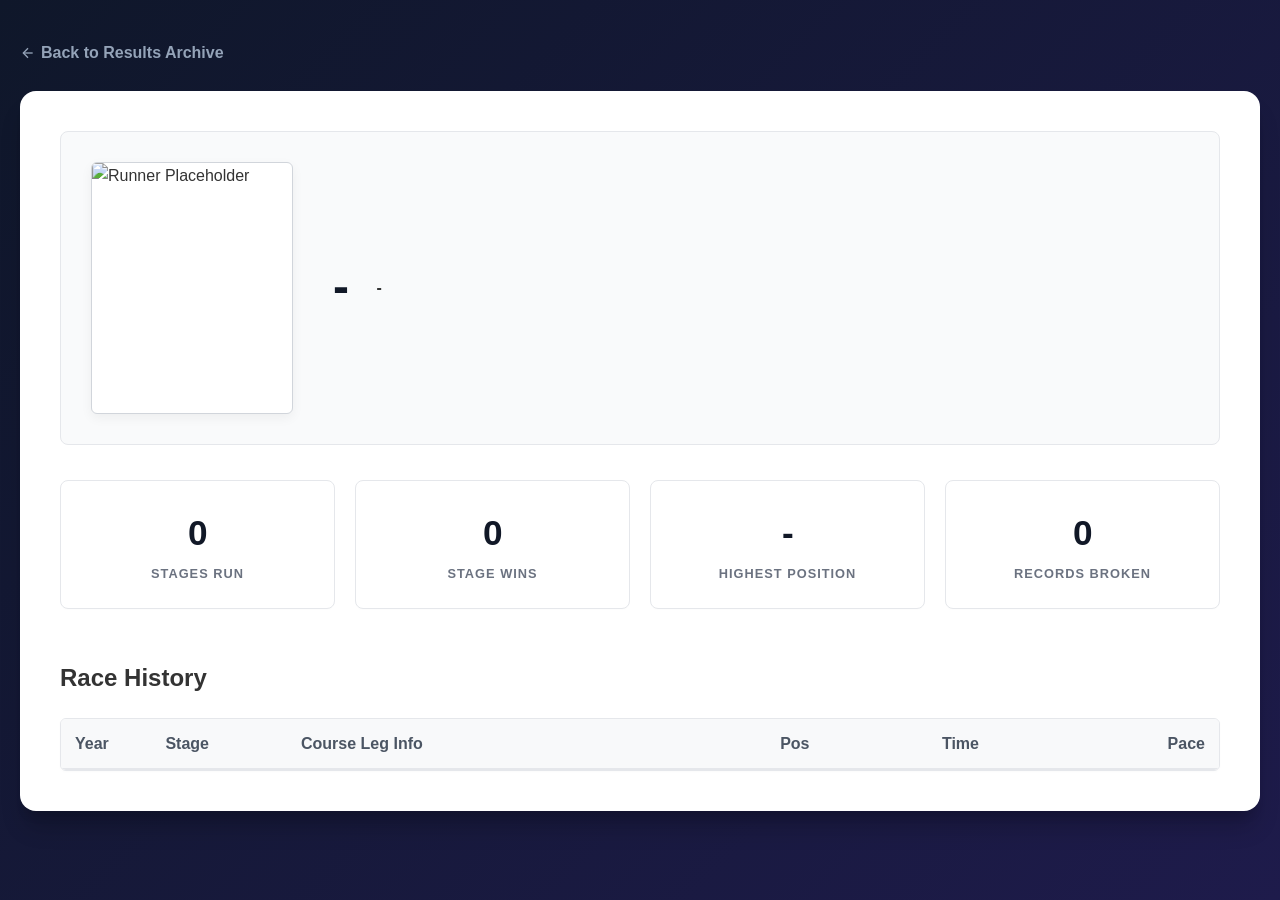
==== athlete.html @ f0d6f974 "Fix: Fully separate desktop table grid and mobile cards layout elements" ====
<!DOCTYPE html>
<html lang="en-GB">
<head>
    <meta charset="UTF-8">
    <meta name="viewport" content="width=device-width, initial-scale=1.0">
    <title>Athlete Profile - Rack Raid Archive</title>
    <style>
        html, body {
            margin: 0;
            padding: 0;
            width: 100%;
            min-height: 100vh;
            font-family: -apple-system, BlinkMacSystemFont, "Segoe UI", Roboto, Helvetica, Arial, sans-serif;
            line-height: 1.6;
            color: #333;
        }
        
        .page-wrapper {
            background: linear-gradient(135deg, #0f172a 0%, #1e1b4b 100%);
            min-height: 100vh;
            width: 100%;
            padding: 40px 20px;
            box-sizing: border-box;
        }

        .content-container {
            max-width: 1400px;
            margin: 0 auto;
            width: 100%;
        }

        .back-link {
            display: inline-flex;
            align-items: center;
            gap: 5px;
            color: #94a3b8;
            text-decoration: none;
            font-weight: 600;
            margin-bottom: 25px;
            transition: color 0.15s ease;
        }
        .back-link:hover {
            color: #ffffff;
        }

        /* MASTER BORDER WRAPPER CONTAINER */
        .main-profile-container {
            background: #ffffff;
            border-radius: 16px;
            padding: 40px;
            box-shadow: 0 20px 25px -5px rgba(0, 0, 0, 0.2), 0 10px 10px -5px rgba(0, 0, 0, 0.1);
            box-sizing: border-box;
            width: 100%;
        }

        /* BACKGROUND PANEL FOR HERO IMAGE & DETAILS */
        .hero-bio-panel {
            display: grid;
            grid-template-columns: max-content 1fr;
            gap: 40px;
            background-color: #f9fafb;
            border: 1px solid #e5e7eb;
            border-radius: 8px;
            padding: 30px;
            margin-bottom: 35px;
            align-items: center;
        }
        .profile-pic {
            width: 200px;
            height: 250px;
            border-radius: 6px;
            object-fit: cover;
            background-color: #ffffff;
            border: 1px solid #d1d5db;
            box-shadow: 0 4px 12px rgba(0, 0, 0, 0.05);
            transition: transform 0.3s ease;
        }
        .profile-pic:hover {
            transform: scale(1.01);
        }
        
        .profile-title {
            display: flex;
            flex-direction: column;
            gap: 25px;
            width: 100%;
        }
        .profile-name-row {
            display: flex;
            align-items: center;
            gap: 15px;
            flex-wrap: wrap;
        }
        .profile-title h1 {
            margin: 0;
            font-size: 3rem;
            font-weight: 800;
            color: #111827;
            letter-spacing: -1.5px;
            line-height: 1.1;
        }
        .profile-club {
            font-size: 1rem;
            font-weight: 700;
            display: inline-block;
            padding: 5px 14px;
            border-radius: 6px;
            text-transform: uppercase;
            letter-spacing: 0.5px;
            white-space: nowrap;
        }
        .athlete-bio-summary {
            font-size: 1.05rem;
            line-height: 1.7;
            color: #4b5563;
        }

        /* STATS GRID COMPONENT */
        .stats-grid {
            display: grid;
            grid-template-columns: repeat(auto-fit, minmax(200px, 1fr));
            gap: 20px;
            margin-bottom: 50px;
        }
        .stat-card {
            background: #ffffff;
            border: 1px solid #e5e7eb;
            border-radius: 8px;
            padding: 24px 20px;
            text-align: center;
            box-shadow: 0 1px 2px rgba(0, 0, 0, 0.01);
            transition: border-color 0.15s ease;
        }
        .stat-card:hover {
            border-color: #d1d5db;
        }
        .stat-value {
            font-size: 2.2rem;
            font-weight: 800;
            color: #111827;
            margin-bottom: 3px;
            letter-spacing: -0.5px;
        }
        .stat-label {
            font-size: 0.8rem;
            color: #6b7280;
            font-weight: 700;
            text-transform: uppercase;
            letter-spacing: 1px;
        }

        /* RACE TIMELINE ARCHIVE */
        .history-block {
            background: #ffffff;
            border: 1px solid #e5e7eb;
            border-radius: 6px;
            box-shadow: 0 1px 3px rgba(0,0,0,0.02);
            overflow: hidden;
        }
        .history-header {
            display: grid;
            grid-template-columns: 8% 12% 35% 10% 15% 20%;
            background-color: #f8f9fa;
            font-weight: 600;
            color: #4b5563;
            border-bottom: 2px solid #e5e7eb;
            padding: 12px 14px;
        }
        .history-row {
            display: grid;
            grid-template-columns: 8% 12% 35% 10% 15% 20%;
            padding: 14px;
            border-bottom: 1px solid #f3f4f6;
            align-items: center;
        }
        .history-row:last-child {
            border-bottom: none;
        }
        .history-row:nth-child(even) {
            background-color: #fcfcfc;
        }
        .text-right {
            text-align: right;
        }
        .pace-column {
            text-align: right;
            line-height: 1.3;
        }
        .pace-subtext {
            display: block;
            font-size: 11px;
            color: #6b7280;
            font-weight: normal;
            margin-top: 2px;
        }
        .badge-win {
            background-color: #fffdf5;
            border-left: 4px solid #b58900;
        }
        .record-tag {
            background-color: #e6f4ea;
            color: #137333;
            font-weight: bold;
            padding: 2px 6px;
            border-radius: 4px;
            font-size: 0.9rem;
        }

        /* DESKTOP STYLING FOR DYNAMIC ROWS CONTROLLERS */
        .athlete-desktop-table-row {
            display: contents; 
        }
        .athlete-mobile-card {
            display: none !important;
        }

        /* COMPREHENSIVE RESPONSIVE DESIGN INTERFACE HOOKS */
        @media screen and (max-width: 768px) {
            .page-wrapper { padding: 15px 5px !important; }
            .main-profile-container { padding: 15px 10px !important; }
            
            .hero-bio-panel { 
                grid-template-columns: 1fr !important; 
                text-align: center !important; 
                padding: 20px !important; 
                gap: 20px !important; 
            }
            .profile-pic { margin: 0 auto !important; }
            .profile-name-row { justify-content: center !important; gap: 10px !important; }

            /* Center heading data text alignments below profile photos on small screens */
            .hero-bio-panel h1,
            .hero-bio-panel h2,
            .hero-bio-panel div { 
                text-align: center !important; 
            }

            /* Stack structural elements vertically while anchoring center */
            .club-badge-container,
            .profile-info-column {
                display: flex !important;
                flex-direction: column !important;
                align-items: center !important;
                text-align: center !important;
                width: 100% !important;
            }

            /* Keep background panel frames wrapped around title strings cleanly */
            .club-tag, 
            .badge-win,
            .hero-bio-panel .club-badge,
            .profile-club {
                margin: 10px auto 0 auto !important;
                display: inline-block !important;
            }
            
            .history-header { display: none !important; }
            
            /* Completely detach standard grids on mobile layouts */
            .history-row {
                display: block !important;
                padding: 0 !important;
                margin: 0 !important;
                border: none !important;
                background: none !important;
                box-shadow: none !important;
            }

            /* Suppress native desktop grid table blocks on narrow mobile viewports */
            .athlete-desktop-table-row {
                display: none !important;
            }

            /* Display card structures cleanly on mobile viewports */
            .athlete-mobile-card {
                display: flex !important;
                flex-direction: column !important;
                gap: 10px !important;
                padding: 16px 14px !important;
                margin-bottom: 12px !important;
                border: 1px solid #e5e7eb !important;
                border-radius: 8px !important;
                background-color: #ffffff !important;
                box-shadow: 0 1px 2px rgba(0,0,0,0.02) !important;
                box-sizing: border-box !important;
                width: 100% !important;
            }

            /* Grid row wrapper alignments */
            .m-card-row {
                display: flex !important;
                width: 100% !important;
                justify-content: space-between !important;
                align-items: center !important;
                text-align: left !important;
                box-sizing: border-box !important;
            }

            /* LINE 1: Top header string metrics (Year vs Position) */
            .m-header-line {
                border-bottom: 1px solid #f3f4f6 !important;
                padding-bottom: 6px !important;
            }
            .m-year-text { font-size: 1.25rem !important; color: #111827 !important; font-weight: 800 !important; }
            .m-pos-text { font-size: 0.95rem !important; color: #4b5563 !important; font-weight: 700 !important; }

            /* LINE 2: Course Leg Link Info Blocks */
            .m-leg-line { display: block !important; margin: 2px 0 4px 0 !important; }
            .m-leg-link { text-decoration: none !important; color: #111827 !important; display: block !important; line-height: 1.4 !important; }
            .m-stage-badge { font-weight: 600 !important; margin-right: 4px; font-size: 0.95rem !important; }
            .m-stage-name { border-bottom: 1px dashed #bbb; font-weight: 500; font-size: 0.95rem !important; }
            .m-club-tag { font-size: 12px !important; color: #666 !important; margin-left: 5px !important; font-weight: normal !important; }

            /* LINE 3: Performance Row (Time left, Pace right) */
            .m-metrics-line {
                margin-top: 4px !important;
            }

            /* Left-aligned time display styles */
            .m-time-block {
                display: inline-flex !important;
                align-items: center !important;
                font-size: 1.15rem !important;
                font-weight: 800 !important;
                color: #111827 !important;
            }
            .m-time-val { font-weight: 800 !important; }
            .m-time-val .record-tag { font-size: 1.15rem !important; font-weight: 800 !important; padding: 2px 6px !important; display: inline-block !important; border-radius: 4px !important; }

            /* Right-aligned pace blocks sitting horizontal */
            .m-pace-block {
                display: inline-flex !important;
                align-items: center !important;
                justify-content: flex-end !important;
                font-size: 1rem !important;
                font-weight: 700 !important;
                color: #111827 !important;
            }
            
            /* Category text labels (TIME: / PACE:) */
            .m-label {
                font-size: 0.8rem !important;
                color: #6b7280 !important;
                font-weight: 600 !important;
                letter-spacing: 0.5px !important;
                margin-right: 6px !important;
            }
            
            .m-pace-val { font-weight: 700 !important; font-size: 1rem !important; }
            .m-space-left { margin-left: 10px !important; }
            .m-unit { font-size: 11px !important; color: #6b7280 !important; margin-left: 1px !important; font-weight: 500 !important; }
        }
    </style>
</head>
<body>

    <div class="page-wrapper">
        <div class="content-container">

            <a href="index.html" onclick="window.history.back(); return false;" class="back-link">
                <svg width="16" height="16" viewBox="0 0 24 24" fill="none" stroke="currentColor" stroke-width="2">
                    <line x1="19" y1="12" x2="5" y2="12"></line>
                    <polyline points="12 19 5 12 12 5"></polyline>
                </svg>
                Back to Results Archive
            </a>

            <main class="main-profile-container">
                
                <div class="hero-bio-panel">
                    <img id="athletePhoto" class="profile-pic" src="" alt="Runner Placeholder">
                    <div class="profile-title">
                        <div class="profile-name-row">
                            <h1 id="athleteName">-</h1>
                            <div id="athleteClub" class="profile-club">-</div>
                        </div>
                        <div id="athleteSummaryBox" class="athlete-bio-summary" style="display: none;"></div>
                    </div>
                </div>

                <div class="stats-grid">
                    <div class="stat-card">
                        <div id="statAppearances" class="stat-value">0</div>
                        <div class="stat-label">Stages Run</div>
                    </div>
                    <div class="stat-card">
                        <div id="statWins" class="stat-value">0</div>
                        <div class="stat-label">Stage Wins</div>
                    </div>
                    <div class="stat-card">
                        <div id="statHighest" class="stat-value">-</div>
                        <div class="stat-label">Highest Position</div>
                    </div>
                    <div class="stat-card">
                        <div id="statRecords" class="stat-value">0</div>
                        <div class="stat-label">Records Broken</div>
                    </div>
                </div>

                <h2>Race History</h2>
                <div class="history-block">
                    <div class="history-header">
                        <div>Year</div>
                        <div>Stage</div>
                        <div>Course Leg Info</div>
                        <div class="text-right">Pos</div>
                        <div class="text-right">Time</div>
                        <div class="text-right">Pace</div>
                    </div>
                    <div id="historyRowsContainer"></div>
                </div>

            </main>
        </div>
    </div>

    <script src="data.js"></script>
    <script>
        const courseRecords = {
            "2026": {"1":"00:31:14","2":"00:38:40","3":"00:43:25","4":"00:36:12","5":"00:41:20","6":"00:33:15","7":"00:39:45","8":"00:42:10","9":"00:35:50","10":"00:38:15","11":"00:40:05","12":"00:37:20","13":"00:44:10","14":"00:31:55"},
            "2025": {"1":"00:34:14","2":"00:39:15","3":"00:44:50","4":"00:37:00","5":"00:42:55","6":"00:34:20","7":"00:41:00","8":"00:43:40","9":"00:36:45","10":"00:39:30","11":"00:41:20","12":"00:38:50","13":"00:45:30","14":"00:32:40"},
            "2024": {"1":"00:35:40","2":"00:40:20","3":"00:45:12","4":"00:38:10","5":"00:43:15","6":"00:35:05","7":"00:42:15","8":"00:44:55","9":"00:37:30","10":"00:40:45","11":"00:42:50","12":"00:39:15","13":"00:46:20","14":"00:33:10"}
        };

        const clubColorsMaster = {
            "aberdare": { text: "#F49931", bg: "#000400", border: "rgba(244, 153, 49, 0.3)" },
            "albany road": { text: "#000000", bg: "#FB24A3", border: "rgba(0, 0, 0, 0.2)" },
            "brackla harriers": { text: "#FFBA36", bg: "#FF0005", border: "rgba(255, 186, 54, 0.3)" },
            "builth & district rc": { text: "#000000", bg: "#FCFA3A", border: "rgba(0, 0, 0, 0.2)" },
            "caerleon rc": { text: "#ffffff", bg: "#4C1B60", border: "rgba(0, 0, 0, 0.2)" },
            "caerphilly runners": { text: "#000000", bg: "#5A98DD", border: "rgba(0, 0, 0, 0.2)" },
            "caldicot rc": { text: "#ffffff", bg: "#040503", border: "rgba(255, 255, 255, 0.3)" },
            "cdf runners": { text: "#ffffff", bg: "#292221", border: "rgba(255, 255, 255, 0.3)" },
            "chepstow harriers": { text: "#C4B605", bg: "#5A9BD4", border: "rgba(196, 182, 5, 0.4)" },
            "cornelly striders": { text: "#B96F01", bg: "#FFED00", border: "rgba(185, 111, 1, 0.4)" },
            "fairwater runners": { text: "#142241", bg: "#8EB1EA", border: "rgba(20, 34, 65, 0.3)" },
            "griffithstown harriers": { text: "#ffffff", bg: "#05683B", border: "rgba(255, 255, 255, 0.3)" },
            "islwyn rc": { text: "#ffffff", bg: "#040002", border: "rgba(255, 255, 255, 0.3)" },
            "les croupiers rc": { text: "#ffffff", bg: "#01B240", border: "rgba(255, 255, 255, 0.3)" },
            "lliswerry runners": { text: "#ffffff", bg: "#AB0851", border: "rgba(255, 255, 255, 0.3)" },
            "monross trailblazers": { text: "#ffffff", bg: "#B36927", border: "rgba(255, 255, 255, 0.3)" },
            "neath harriers": { text: "#ffffff", bg: "#000000", border: "rgba(255, 255, 255, 0.3)" },
            "ogmore phoenix runners": { text: "#ffffff", bg: "#B36927", border: "rgba(255, 255, 255, 0.3)" },
            "parc bryn bach rc": { text: "#978430", bg: "#03632A", border: "rgba(151, 132, 48, 0.4)" },
            "pegasus rc": { text: "#ffffff", bg: "#4A90E2", border: "rgba(255, 255, 255, 0.3)" },
            "pont-y-pwl & district runners": { text: "#ffffff", bg: "#E41F4C", border: "rgba(255, 255, 255, 0.3)" },
            "pontyclun road runners": { text: "#E4CC60", bg: "#5C67A0", border: "rgba(228, 204, 96, 0.4)" },
            "pontypridd roadents": { text: "#ffffff", bg: "#000000", border: "rgba(255, 255, 255, 0.3)" },
            "porthcawl runers": { text: "#ffffff", bg: "#000000", border: "rgba(255, 255, 255, 0.3)" },
            "rhondda valley runners": { text: "#ffffff", bg: "#C3121F", border: "rgba(255, 255, 255, 0.3)" },
            "san domenico rc": { text: "#E32335", bg: "#100D1A", border: "rgba(227, 35, 53, 0.3)" },
            "spirit of monmouth": { text: "#C8B506", bg: "#034CAD", border: "rgba(200, 181, 6, 0.4)" },
            "independent": { text: "#4b5563", bg: "#f3f4f6", border: "#e5e7eb" }
        };

        const defTimeToSeconds = (tStr) => {
            if (!tStr) return 0;
            const p = tStr.split(':');
            return parseInt(p[0],10) * 3600 + parseInt(p[1],10) * 60 + parseInt(p[2],10);
        };

        const formatPaceValue = (totalSeconds, distance) => {
            if (!distance || totalSeconds <= 0) return "-";
            const paceSecs = Math.round(totalSeconds / distance);
            const mins = Math.floor(paceSecs / 60);
            const secs = paceSecs % 60;
            return `${mins}:${secs.toString().padStart(2, '0')}`;
        };

        const cleanClubName = (rawString) => {
            if (!rawString) return "Independent";
            let val = rawString.toString().trim();
            val = val.replace(/\s*\(\d+\)\s*$/, '').trim();
            let matchKey = val.toLowerCase();
            
            if (matchKey.includes('chepstow')) return 'Chepstow Harriers';
            if (matchKey.includes('parc')) return 'Parc Bryn Bach RC';
            if (matchKey.includes('pont-y-pwl') || matchKey.includes('pontypool')) return 'Pont-y-pwl & District Runners';
            if (matchKey.includes('liswerry') || matchKey.includes('lliswerry')) return 'Lliswerry Runners';
            if (matchKey.includes('caerleon')) return 'Caerleon RC';
            if (matchKey.includes('caerphilly')) return 'Caerphilly Runners';
            if (matchKey.includes('caldicot')) return 'Caldicot RC';
            if (matchKey.includes('cdf')) return 'CDF Runners';
            if (matchKey.includes('griffithstown')) return 'Griffithstown Harriers';
            if (matchKey.includes('islwyn')) return 'Islwyn RC';
            if (matchKey.includes('les croupiers') || matchKey.includes('croupiers')) return 'Les Croupiers RC';
            if (matchKey.includes('monross')) return 'Monross Trailblazers';
            if (matchKey.includes('neath')) return 'Neath Harriers';
            if (matchKey.includes('ogmore')) return 'Ogmore Phoenix Runners';
            if (matchKey.includes('pontyclun')) return 'Pontyclun Road Runners';
            if (matchKey.includes('pontypridd')) return 'Pontypridd Roadents';
            if (matchKey.includes('porthcawl')) return 'Porthcawl Runers';
            if (matchKey.includes('rhondda')) return 'Rhondda Valley Runners';
            if (matchKey.includes('san domenico')) return 'San Domenico RC';
            if (matchKey.includes('aberdare')) return 'Aberdare';
            if (matchKey.includes('albany')) return 'Albany Road';
            if (matchKey.includes('brackla')) return 'Brackla Harriers';
            if (matchKey.includes('builth')) return 'Builth & District RC';
            if (matchKey.includes('cornelly')) return 'Cornelly Striders';
            if (matchKey.includes('fairwater') || matchKey.includes('fiarwater')) return 'Fairwater Runners';
            if (matchKey.includes('monmouth') || matchKey.includes('spirit')) return 'Spirit of Monmouth';

            if (val === '-' || matchKey === 'individual' || matchKey === 'unattached') return 'Independent';
            return val;
        };

        const generateAthleteSummary = (history, name, club) => {
            if (!history || history.length === 0) return '';

            const totalRuns = history.length;
            const positions = history.map(r => r.position);
            const wins = history.filter(r => r.position === 1).length;
            const topThrees = history.filter(r => r.position <= 3).length;
            const years = [...new Set(history.map(r => r.year))].sort((a,b) => a-b);
            const spanYears = years[years.length - 1] - years[0];
            const averagePos = Math.round(positions.reduce((a,b) => a+b, 0) / totalRuns);

            const pickRandom = (arr) => arr[Math.floor(Math.random() * arr.length)];

            const highLongevity = [
                `${name} is a seasoned veteran of the Rack Raid archive, boasting an impressive portfolio of ${totalRuns} completed stages.`,
                `With ${totalRuns} appearances logged in the archive, ${name} stands as one of the event's most reliable and experienced competitors.`,
                `The historical data highlights ${name} as a cornerstone tracker for the club, tallying ${totalRuns} demanding race legs.`
            ];

            const midLongevity = [
                `${name} is an established campaigner in the relay, tracking a strong history of ${totalRuns} race appearances.`,
                `An experienced presence on the tarmac, ${name} has turned out for ${totalRuns} distinct chapters of the Rack Raid.`,
                `Over a multi-year archive history, ${name} has successfully anchored ${totalRuns} legs for the squad.`
            ];

            const lowLongevity = [
                `${name} has logged ${totalRuns} appearance${totalRuns > 1 ? 's' : ''} in the historical relay data.`,
                `The archive records show ${name} stepping up to tackle the team challenge with ${totalRuns} race campaign${totalRuns > 1 ? 's' : ''}.`,
                `As a newer profile in the historical data, ${name} has built a foundation of ${totalRuns} leg finish${totalRuns > 1 ? 'es' : 'e'}.`
            ];

            const winPhrases = [
                ` A proven front-runner, they have secured ${wins} definitive stage victory${wins > 1 ? 'ies' : ''} over their career.`,
                ` Known for blistering pace at the front of the field, they have taken line honours on ${wins} separate occasions.`,
                ` Delivering elite results, they have standard-set the field with ${wins} individual stage win${wins > 1 ? 's' : ''}.`
            ];

            const podiumPhrases = [
                ` A regular contender at the sharp end of the field, they have locked in ${topThrees} top-three finishes, demonstrating excellent racing pedigree.`,
                ` Consistently applying pressure to the lead vehicles, they have landed on the individual stage podium ${topThrees} times.`,
                ` They have proven highly effective on high-stakes stages, turning raw speed into ${topThrees} crucial top-three points hauls.`
            ];

            const consistentPhrases = [
                ` Delivering reliable, competitive team depth, they maintain a highly respectable average finishing position of ${averagePos} across varying terrains.`,
                ` A rock-solid asset to the squad, they hold an average rank of ${averagePos}, turning in resilient shifts regardless of the leg profile.`,
                ` They have provided essential campaign stability, routinely pacing their way into an average finish slot of ${averagePos}.`
            ];

            const closings = [
                ` Known for a gritty racing style, they excel when matching strides with local club rivals.`,
                ` Their ability to adapt smoothly across both short, flat blasts and hilly endurance legs makes them an invaluable team engine.`,
                ` A dependable component of the club's long-distance legacy, their record reflects the true team spirit of the relay.`,
                ` Bringing a high work rate to every starting line, they remain a benchmark of endurance in the historical records.`
            ];

            let intro = '';
            if (totalRuns >= 8) intro = pickRandom(highLongevity);
            else if (totalRuns >= 4) intro = pickRandom(midLongevity);
            else intro = pickRandom(lowLongevity);

            if (spanYears >= 5) {
                const spanPhrases = [
                    ` Characterised by remarkable longevity, their competitive presence spans ${spanYears} years from ${years[0]} to ${years[years.length - 1]}.`,
                    ` Demonstrating fantastic career endurance, they have been turning out for the club across a ${spanYears}-year window (${years[0]}–${years[years.length - 1]}).`,
                    ` Their running timeline marks a dedicated commitment to the event, stretching across ${spanYears} years of club history.`
                ];
                intro += pickRandom(spanPhrases);
            }

            let performance = '';
            if (wins > 0) performance = pickRandom(winPhrases);
            else if (topThrees > 0) performance = pickRandom(podiumPhrases);
            else performance = pickRandom(consistentPhrases);

            let closing = '';
            const recentRun = history[0];
            if (recentRun && recentRun.position <= 3) {
                closing = ` Most recently, they demonstrated peak form at the ${recentRun.year} edition, placing ${recentRun.position} on Stage ${recentRun.stage} (${recentRun.stage_name || 'Leg Details'}).`;
            } else {
                closing = pickRandom(closings);
            }

            return `${intro}${performance}${closing}`;
        };

        const urlParams = new URLSearchParams(window.location.search);
        const rawUrlName = urlParams.get('name');

        if (rawUrlName) {
            const targetName = rawUrlName.replace(/\s*\([MF]\d*\)\s*$/i, '').trim();

            document.title = `${targetName} - Athlete Profile`;
            document.getElementById('athleteName').textContent = targetName;

            const photoFileName = targetName.toLowerCase().replace(/[^a-z0-9]/g, '-').replace(/-+/g, '-') + '.jpg';
            const imgElement = document.getElementById('athletePhoto');
            imgElement.src = `assets/images/athletes/${photoFileName}`;
            
            imgElement.onerror = function() {
                this.src = "data:image/svg+xml;utf8,<svg xmlns='http://www.w3.org/2000/svg' width='100' height='100' viewBox='0 0 24 24' fill='none' stroke='%23999' stroke-width='1.5'><path d='M20 21v-2a4 4 0 0 0-4-4H8a4 4 0 0 0-4 4v2'></path><circle cx='12' cy='7' r='4'></circle></svg>";
            };

            const runnerHistory = relayResults.filter(row => {
                const cleanRowName = row.name.replace(/\s*\([MF]\d*\)\s*$/i, '').trim();
                return cleanRowName.toLowerCase() === targetName.toLowerCase();
            }).sort((a, b) => b.year - a.year || a.stage - a.stage);

            if (runnerHistory.length > 0) {
                let primaryClub = cleanClubName(runnerHistory[0].club);

                const clubTargetElement = document.getElementById('athleteClub');
                clubTargetElement.innerHTML = `<a href="club.html?club=${encodeURIComponent(primaryClub)}" style="color: inherit; text-decoration: none;">${primaryClub}</a>`;

                const clubKey = primaryClub.toLowerCase().trim();
                if (clubColorsMaster[clubKey]) {
                    const palette = clubColorsMaster[clubKey];
                    clubTargetElement.style.color = palette.text;
                    clubTargetElement.style.backgroundColor = palette.bg;
                    clubTargetElement.style.border = `1px solid ${palette.border}`;
                } else {
                    clubTargetElement.style.color = "#4b5563";
                    clubTargetElement.style.backgroundColor = "#f3f4f6";
                    clubTargetElement.style.border = "1px solid #e5e7eb";
                }

                const summaryText = generateAthleteSummary(runnerHistory, targetName, primaryClub);
                if (summaryText) {
                    const box = document.getElementById('athleteSummaryBox');
                    box.textContent = summaryText;
                    box.style.display = 'block';
                }

                let wins = 0;
                let recordsBroken = 0;
                let highestPos = 999;
                let htmlOutput = '';

                runnerHistory.forEach(row => {
                    if (row.position === 1) wins++;
                    if (row.position < highestPos) highestPos = row.position;

                    const standingRecord = courseRecords[row.year.toString()] ? courseRecords[row.year.toString()][row.stage.toString()] : null;
                    const runSeconds = defTimeToSeconds(row.time);
                    const brokeRecord = standingRecord && runSeconds <= defTimeToSeconds(standingRecord);
                    
                    if (brokeRecord) recordsBroken++;

                    const miles = row.miles || null;
                    const km = row.km || null;
                    const milePace = formatPaceValue(runSeconds, miles);
                    const kmPace = formatPaceValue(runSeconds, km);

                    let rowClass = row.position === 1 ? 'history-row badge-win' : 'history-row';
                    let timeDisplay = brokeRecord ? `<span class="record-tag">${row.time}</span>` : row.time;
                    
                    let displayClub = cleanClubName(row.club);

                    htmlOutput += `
                        <div class="${rowClass}">
                            <!-- DESKTOP CONTAINER VIEW MODULE -->
                            <div class="athlete-desktop-table-row">
                                <div><strong>${row.year}</strong></div>
                                <div style="grid-column: 2 / span 2;">
                                    <a href="index.html?year=${row.year}&stage=${row.stage}" style="color: #222; text-decoration: none; display: block;">
                                        <span style="display: inline-block; width: 25%; font-weight: 500;">Stage ${row.stage}</span>
                                        <span style="font-weight: 500; border-bottom: 1px dashed #bbb;">${row.stage_name || 'Leg Details'}</span>
                                        <span style="font-size:12px;color:#666;font-weight:normal;margin-left:5px;">(${displayClub})</span>
                                    </a>
                                </div>
                                <div class="text-right"><strong>${row.position}</strong></div>
                                <div class="text-right">${timeDisplay}</div>
                                <div class="pace-column">
                                    <strong>${milePace}</strong> <span style="font-size:11px;color:#555;">/mi</span>
                                    <span class="pace-subtext">${kmPace} /km</span>
                                </div>
                            </div>

                            <!-- MOBILE CONTAINER VIEW MODULE -->
                            <div class="athlete-mobile-card">
                                <div class="m-card-row m-header-line">
                                    <span class="m-year-text">${row.year}</span>
                                    <span class="m-pos-text">Position: ${row.position}</span>
                                </div>
                                <div class="m-card-row m-leg-line">
                                    <a href="index.html?year=${row.year}&stage=${row.stage}" class="m-leg-link">
                                        <span class="m-stage-badge">Stage ${row.stage}</span>
                                        <span class="m-stage-name">${row.stage_name || 'Leg Details'}</span>
                                        <span class="m-club-tag">(${displayClub})</span>
                                    </a>
                                </div>
                                <div class="m-card-row m-metrics-line">
                                    <div class="m-time-block">
                                        <span class="m-label">TIME:</span>
                                        <span class="m-time-val">${timeDisplay}</span>
                                    </div>
                                    <div class="m-pace-block">
                                        <span class="m-label">PACE:</span>
                                        <span class="m-pace-val">${milePace}</span><span class="m-unit">/mi</span>
                                        <span class="m-pace-val m-space-left">${kmPace}</span><span class="m-unit">/km</span>
                                    </div>
                                </div>
                            </div>
                        </div>`;
                });

                document.getElementById('statAppearances').textContent = runnerHistory.length;
                document.getElementById('statWins').textContent = wins;
                document.getElementById('statHighest').textContent = highestPos === 999 ? '-' : highestPos;
                document.getElementById('statRecords').textContent = recordsBroken;
                document.getElementById('historyRowsContainer').innerHTML = htmlOutput;
            }
        }
    </script>
</body>
</html>
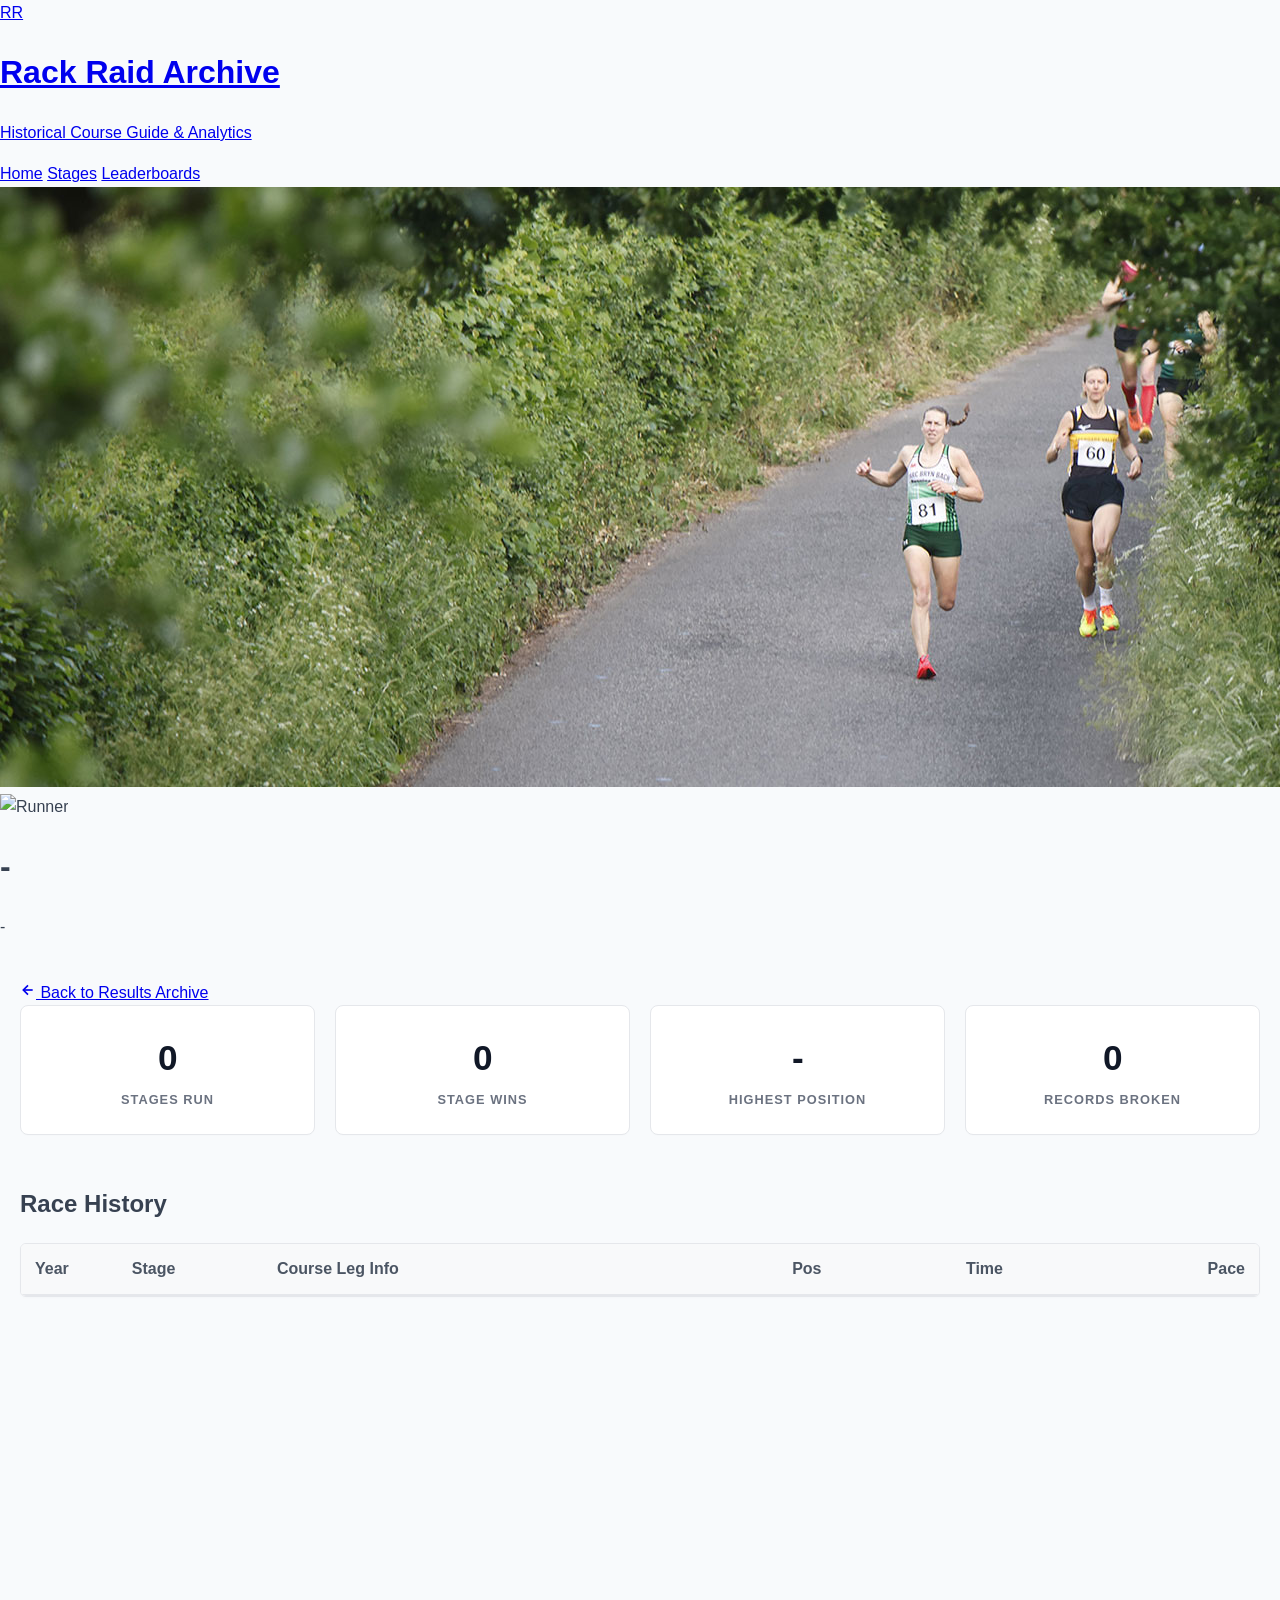
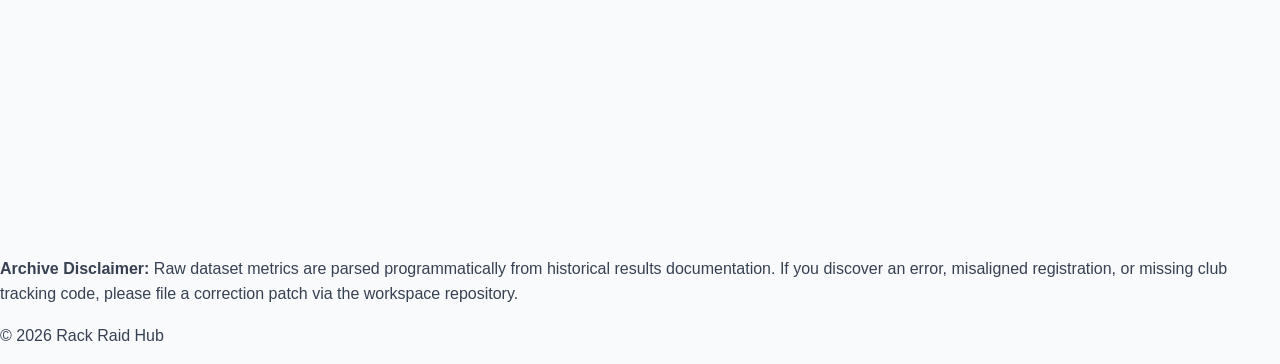
==== commit 024332f2: "Refactor layout layout: centralise navigation, migrate styles to stylesheet, and standardise 1400px " ====
--- a/athlete.html
+++ b/athlete.html
@@ -4,118 +4,16 @@
     <meta charset="UTF-8">
     <meta name="viewport" content="width=device-width, initial-scale=1.0">
     <title>Athlete Profile - Rack Raid Archive</title>
+    <!-- Include Tailwind for the global components to use -->
+    <script src="https://cdn.tailwindcss.com"></script>
+    <!-- Link to our tidy external styles sheet -->
+    <link rel="stylesheet" href="styles.css">
+    <!-- Load the layout loader module script -->
+    <script src="site-layout.js"></script>
     <style>
-        html, body {
-            margin: 0;
-            padding: 0;
-            width: 100%;
-            min-height: 100vh;
-            font-family: -apple-system, BlinkMacSystemFont, "Segoe UI", Roboto, Helvetica, Arial, sans-serif;
-            line-height: 1.6;
-            color: #333;
-        }
-        
-        .page-wrapper {
-            background: linear-gradient(135deg, #0f172a 0%, #1e1b4b 100%);
-            min-height: 100vh;
-            width: 100%;
-            padding: 40px 20px;
-            box-sizing: border-box;
-        }
-
-        .content-container {
-            max-width: 1400px;
-            margin: 0 auto;
-            width: 100%;
-        }
-
-        .back-link {
-            display: inline-flex;
-            align-items: center;
-            gap: 5px;
-            color: #94a3b8;
-            text-decoration: none;
-            font-weight: 600;
-            margin-bottom: 25px;
-            transition: color 0.15s ease;
-        }
-        .back-link:hover {
-            color: #ffffff;
-        }
-
-        /* MASTER BORDER WRAPPER CONTAINER */
-        .main-profile-container {
-            background: #ffffff;
-            border-radius: 16px;
-            padding: 40px;
-            box-shadow: 0 20px 25px -5px rgba(0, 0, 0, 0.2), 0 10px 10px -5px rgba(0, 0, 0, 0.1);
-            box-sizing: border-box;
-            width: 100%;
-        }
-
-        /* BACKGROUND PANEL FOR HERO IMAGE & DETAILS */
-        .hero-bio-panel {
-            display: grid;
-            grid-template-columns: max-content 1fr;
-            gap: 40px;
-            background-color: #f9fafb;
-            border: 1px solid #e5e7eb;
-            border-radius: 8px;
-            padding: 30px;
-            margin-bottom: 35px;
-            align-items: center;
-        }
-        .profile-pic {
-            width: 200px;
-            height: 250px;
-            border-radius: 6px;
-            object-fit: cover;
-            background-color: #ffffff;
-            border: 1px solid #d1d5db;
-            box-shadow: 0 4px 12px rgba(0, 0, 0, 0.05);
-            transition: transform 0.3s ease;
-        }
-        .profile-pic:hover {
-            transform: scale(1.01);
-        }
-        
-        .profile-title {
-            display: flex;
-            flex-direction: column;
-            gap: 25px;
-            width: 100%;
-        }
-        .profile-name-row {
-            display: flex;
-            align-items: center;
-            gap: 15px;
-            flex-wrap: wrap;
-        }
-        .profile-title h1 {
-            margin: 0;
-            font-size: 3rem;
-            font-weight: 800;
-            color: #111827;
-            letter-spacing: -1.5px;
-            line-height: 1.1;
-        }
-        .profile-club {
-            font-size: 1rem;
-            font-weight: 700;
-            display: inline-block;
-            padding: 5px 14px;
-            border-radius: 6px;
-            text-transform: uppercase;
-            letter-spacing: 0.5px;
-            white-space: nowrap;
-        }
-        .athlete-bio-summary {
-            font-size: 1.05rem;
-            line-height: 1.7;
-            color: #4b5563;
-        }
-
-        /* STATS GRID COMPONENT */
+        .scenic-gradient-overlay {
+            background: linear-gradient(180deg, rgba(15, 23, 42, 0.6) 0%, rgba(15, 23, 42, 0.85) 100%);
+        }
         .stats-grid {
             display: grid;
             grid-template-columns: repeat(auto-fit, minmax(200px, 1fr));
@@ -131,234 +29,64 @@
             box-shadow: 0 1px 2px rgba(0, 0, 0, 0.01);
             transition: border-color 0.15s ease;
         }
-        .stat-card:hover {
-            border-color: #d1d5db;
-        }
-        .stat-value {
-            font-size: 2.2rem;
-            font-weight: 800;
-            color: #111827;
-            margin-bottom: 3px;
-            letter-spacing: -0.5px;
-        }
-        .stat-label {
-            font-size: 0.8rem;
-            color: #6b7280;
-            font-weight: 700;
-            text-transform: uppercase;
-            letter-spacing: 1px;
-        }
-
-        /* RACE TIMELINE ARCHIVE */
-        .history-block {
-            background: #ffffff;
-            border: 1px solid #e5e7eb;
-            border-radius: 6px;
-            box-shadow: 0 1px 3px rgba(0,0,0,0.02);
-            overflow: hidden;
-        }
-        .history-header {
-            display: grid;
-            grid-template-columns: 8% 12% 35% 10% 15% 20%;
-            background-color: #f8f9fa;
-            font-weight: 600;
-            color: #4b5563;
-            border-bottom: 2px solid #e5e7eb;
-            padding: 12px 14px;
-        }
-        .history-row {
-            display: grid;
-            grid-template-columns: 8% 12% 35% 10% 15% 20%;
-            padding: 14px;
-            border-bottom: 1px solid #f3f4f6;
-            align-items: center;
-        }
-        .history-row:last-child {
-            border-bottom: none;
-        }
-        .history-row:nth-child(even) {
-            background-color: #fcfcfc;
-        }
-        .text-right {
-            text-align: right;
-        }
-        .pace-column {
-            text-align: right;
-            line-height: 1.3;
-        }
-        .pace-subtext {
-            display: block;
-            font-size: 11px;
-            color: #6b7280;
-            font-weight: normal;
-            margin-top: 2px;
-        }
-        .badge-win {
-            background-color: #fffdf5;
-            border-left: 4px solid #b58900;
-        }
-        .record-tag {
-            background-color: #e6f4ea;
-            color: #137333;
-            font-weight: bold;
-            padding: 2px 6px;
-            border-radius: 4px;
-            font-size: 0.9rem;
-        }
-
-        /* DESKTOP STYLING FOR DYNAMIC ROWS CONTROLLERS */
-        .athlete-desktop-table-row {
-            display: contents; 
-        }
-        .athlete-mobile-card {
-            display: none !important;
-        }
-
-        /* COMPREHENSIVE RESPONSIVE DESIGN INTERFACE HOOKS */
+        .stat-card:hover { border-color: #d1d5db; }
+        .stat-value { font-size: 2.2rem; font-weight: 800; color: #111827; margin-bottom: 3px; letter-spacing: -0.5px; }
+        .stat-label { font-size: 0.8rem; color: #6b7280; font-weight: 700; text-transform: uppercase; letter-spacing: 1px; }
+        .history-block { background: #ffffff; border: 1px solid #e5e7eb; border-radius: 6px; box-shadow: 0 1px 3px rgba(0,0,0,0.02); overflow: hidden; }
+        .history-header { display: grid; grid-template-columns: 8% 12% 35% 10% 15% 20%; background-color: #f8f9fa; font-weight: 600; color: #4b5563; border-bottom: 2px solid #e5e7eb; padding: 12px 14px; }
+        .history-row { display: grid; grid-template-columns: 8% 12% 35% 10% 15% 20%; padding: 14px; border-bottom: 1px solid #f3f4f6; align-items: center; }
+        .history-row:last-child { border-bottom: none; }
+        .history-row:nth-child(even) { background-color: #fcfcfc; }
+        .text-right { text-align: right; }
+        .pace-column { text-align: right; line-height: 1.3; }
+        .badge-win { background-color: #fffdf5; border-left: 4px solid #b58900; }
+        .record-tag { background-color: #e6f4ea; color: #137333; font-weight: bold; padding: 2px 6px; border-radius: 4px; font-size: 0.9rem; }
+        .athlete-desktop-table-row { display: contents; }
+
         @media screen and (max-width: 768px) {
-            .page-wrapper { padding: 15px 5px !important; }
-            .main-profile-container { padding: 15px 10px !important; }
-            
-            .hero-bio-panel { 
-                grid-template-columns: 1fr !important; 
-                text-align: center !important; 
-                padding: 20px !important; 
-                gap: 20px !important; 
-            }
-            .profile-pic { margin: 0 auto !important; }
-            .profile-name-row { justify-content: center !important; gap: 10px !important; }
-
-            /* Center heading data text alignments below profile photos on small screens */
-            .hero-bio-panel h1,
-            .hero-bio-panel h2,
-            .hero-bio-panel div { 
-                text-align: center !important; 
-            }
-
-            /* Stack structural elements vertically while anchoring center */
-            .club-badge-container,
-            .profile-info-column {
-                display: flex !important;
-                flex-direction: column !important;
-                align-items: center !important;
-                text-align: center !important;
-                width: 100% !important;
-            }
-
-            /* Keep background panel frames wrapped around title strings cleanly */
-            .club-tag, 
-            .badge-win,
-            .hero-bio-panel .club-badge,
-            .profile-club {
-                margin: 10px auto 0 auto !important;
-                display: inline-block !important;
-            }
-            
             .history-header { display: none !important; }
-            
-            /* Completely detach standard grids on mobile layouts */
-            .history-row {
-                display: block !important;
-                padding: 0 !important;
-                margin: 0 !important;
-                border: none !important;
-                background: none !important;
-                box-shadow: none !important;
-            }
-
-            /* Suppress native desktop grid table blocks on narrow mobile viewports */
-            .athlete-desktop-table-row {
-                display: none !important;
-            }
-
-            /* Display card structures cleanly on mobile viewports */
-            .athlete-mobile-card {
-                display: flex !important;
-                flex-direction: column !important;
-                gap: 10px !important;
-                padding: 16px 14px !important;
-                margin-bottom: 12px !important;
-                border: 1px solid #e5e7eb !important;
-                border-radius: 8px !important;
-                background-color: #ffffff !important;
-                box-shadow: 0 1px 2px rgba(0,0,0,0.02) !important;
-                box-sizing: border-box !important;
-                width: 100% !important;
-            }
-
-            /* Grid row wrapper alignments */
-            .m-card-row {
-                display: flex !important;
-                width: 100% !important;
-                justify-content: space-between !important;
-                align-items: center !important;
-                text-align: left !important;
-                box-sizing: border-box !important;
-            }
-
-            /* LINE 1: Top header string metrics (Year vs Position) */
-            .m-header-line {
-                border-bottom: 1px solid #f3f4f6 !important;
-                padding-bottom: 6px !important;
-            }
-            .m-year-text { font-size: 1.25rem !important; color: #111827 !important; font-weight: 800 !important; }
-            .m-pos-text { font-size: 0.95rem !important; color: #4b5563 !important; font-weight: 700 !important; }
-
-            /* LINE 2: Course Leg Link Info Blocks */
-            .m-leg-line { display: block !important; margin: 2px 0 4px 0 !important; }
-            .m-leg-link { text-decoration: none !important; color: #111827 !important; display: block !important; line-height: 1.4 !important; }
-            .m-stage-badge { font-weight: 600 !important; margin-right: 4px; font-size: 0.95rem !important; }
-            .m-stage-name { border-bottom: 1px dashed #bbb; font-weight: 500; font-size: 0.95rem !important; }
-            .m-club-tag { font-size: 12px !important; color: #666 !important; margin-left: 5px !important; font-weight: normal !important; }
-
-            /* LINE 3: Performance Row (Time left, Pace right) */
-            .m-metrics-line {
-                margin-top: 4px !important;
-            }
-
-            /* Left-aligned time display styles */
-            .m-time-block {
-                display: inline-flex !important;
-                align-items: center !important;
-                font-size: 1.15rem !important;
-                font-weight: 800 !important;
-                color: #111827 !important;
-            }
-            .m-time-val { font-weight: 800 !important; }
-            .m-time-val .record-tag { font-size: 1.15rem !important; font-weight: 800 !important; padding: 2px 6px !important; display: inline-block !important; border-radius: 4px !important; }
-
-            /* Right-aligned pace blocks sitting horizontal */
-            .m-pace-block {
-                display: inline-flex !important;
-                align-items: center !important;
-                justify-content: flex-end !important;
-                font-size: 1rem !important;
-                font-weight: 700 !important;
-                color: #111827 !important;
-            }
-            
-            /* Category text labels (TIME: / PACE:) */
-            .m-label {
-                font-size: 0.8rem !important;
-                color: #6b7280 !important;
-                font-weight: 600 !important;
-                letter-spacing: 0.5px !important;
-                margin-right: 6px !important;
-            }
-            
-            .m-pace-val { font-weight: 700 !important; font-size: 1rem !important; }
-            .m-space-left { margin-left: 10px !important; }
-            .m-unit { font-size: 11px !important; color: #6b7280 !important; margin-left: 1px !important; font-weight: 500 !important; }
+            .history-row { display: block !important; padding: 12px !important; border-bottom: 1px solid #e5e7eb !important; }
+            .athlete-desktop-table-row { display: flex !important; flex-direction: column !important; gap: 4px !important; text-align: left !important; }
+            .athlete-desktop-table-row div { text-align: left !important; grid-column: auto !important; }
+            .pace-column { text-align: left !important; }
         }
     </style>
 </head>
-<body>
-
-    <div class="page-wrapper">
+<body class="bg-slate-50 min-h-screen flex flex-col">
+
+    <!-- Global Header Full Width Wrapper Row -->
+    <div class="w-full bg-slate-900 border-b border-slate-800">
+        <header id="global-header" class="text-white"></header>
+    </div>
+
+    <!-- Full-Width Immersive Hero Banner Area -->
+    <div class="w-full bg-slate-900 h-[450px] relative overflow-hidden flex items-center border-b border-slate-800">
+        <img src="assets/images/banners/default_stage.jpg" class="absolute inset-0 w-full h-full object-cover opacity-35 mix-blend-luminosity brightness-75" alt="Stage background">
+        <div class="absolute inset-0 scenic-gradient-overlay"></div>
+        
+        <!-- Expanded inner container context completely standardizing max width constraints -->
+        <div class="max-w-[1400px] mx-auto w-full px-4 relative z-10 flex flex-col md:flex-row items-center gap-8">
+            <!-- Dynamic Photo Wrapper Panel -->
+            <div id="photoWrapper" class="shrink-0 hidden">
+                <img id="athletePhoto" class="w-[160px] h-[200px] border-2 border-white/20 rounded-xl object-cover shadow-2xl" src="" alt="Runner">
+            </div>
+            
+            <div class="flex flex-col justify-center text-center md:text-left flex-grow">
+                <div class="flex flex-col md:flex-row items-center gap-4 mb-3 justify-center md:justify-start">
+                    <h1 id="athleteName" class="text-white font-black text-3xl md:text-5xl uppercase tracking-tight leading-none m-0">-</h1>
+                    <div id="athleteClub" class="text-sm font-bold uppercase tracking-wider px-3 py-1 rounded-md text-white bg-slate-800 border border-slate-700 w-max">-</div>
+                </div>
+                <p id="athleteSummaryBox" class="text-slate-300 font-medium text-sm md:text-base max-w-4xl leading-relaxed m-0" style="display: none;"></p>
+            </div>
+        </div>
+    </div>
+
+    <!-- Main Workspace Content Container -->
+    <div class="page-wrapper flex-grow !pt-8">
         <div class="content-container">
 
-            <a href="index.html" onclick="window.history.back(); return false;" class="back-link">
-                <svg width="16" height="16" viewBox="0 0 24 24" fill="none" stroke="currentColor" stroke-width="2">
+            <a href="index.html" onclick="window.history.back(); return false;" class="inline-flex items-center gap-1.5 text-slate-400 hover:text-slate-900 font-semibold no-underline mb-6 transition-colors text-sm">
+                <svg width="16" height="16" viewBox="0 0 24 24" fill="none" stroke="currentColor" stroke-width="2.5">
                     <line x1="19" y1="12" x2="5" y2="12"></line>
                     <polyline points="12 19 5 12 12 5"></polyline>
                 </svg>
@@ -367,17 +95,6 @@
 
             <main class="main-profile-container">
                 
-                <div class="hero-bio-panel">
-                    <img id="athletePhoto" class="profile-pic" src="" alt="Runner Placeholder">
-                    <div class="profile-title">
-                        <div class="profile-name-row">
-                            <h1 id="athleteName">-</h1>
-                            <div id="athleteClub" class="profile-club">-</div>
-                        </div>
-                        <div id="athleteSummaryBox" class="athlete-bio-summary" style="display: none;"></div>
-                    </div>
-                </div>
-
                 <div class="stats-grid">
                     <div class="stat-card">
                         <div id="statAppearances" class="stat-value">0</div>
@@ -397,7 +114,7 @@
                     </div>
                 </div>
 
-                <h2>Race History</h2>
+                <h2 class="text-xl font-black uppercase tracking-tight text-slate-800 mb-4">Race History</h2>
                 <div class="history-block">
                     <div class="history-header">
                         <div>Year</div>
@@ -413,6 +130,9 @@
             </main>
         </div>
     </div>
+
+    <!-- Global Footer Wrapper Element -->
+    <footer id="global-footer" class="bg-slate-900 text-slate-400 text-xs py-6 border-t border-slate-800"></footer>
 
     <script src="data.js"></script>
     <script>
@@ -492,102 +212,18 @@
             if (matchKey.includes('porthcawl')) return 'Porthcawl Runers';
             if (matchKey.includes('rhondda')) return 'Rhondda Valley Runners';
             if (matchKey.includes('san domenico')) return 'San Domenico RC';
-            if (matchKey.includes('aberdare')) return 'Aberdare';
-            if (matchKey.includes('albany')) return 'Albany Road';
-            if (matchKey.includes('brackla')) return 'Brackla Harriers';
-            if (matchKey.includes('builth')) return 'Builth & District RC';
-            if (matchKey.includes('cornelly')) return 'Cornelly Striders';
-            if (matchKey.includes('fairwater') || matchKey.includes('fiarwater')) return 'Fairwater Runners';
-            if (matchKey.includes('monmouth') || matchKey.includes('spirit')) return 'Spirit of Monmouth';
-
             if (val === '-' || matchKey === 'individual' || matchKey === 'unattached') return 'Independent';
             return val;
         };
 
         const generateAthleteSummary = (history, name, club) => {
             if (!history || history.length === 0) return '';
-
             const totalRuns = history.length;
             const positions = history.map(r => r.position);
-            const wins = history.filter(r => r.position === 1).length;
-            const topThrees = history.filter(r => r.position <= 3).length;
             const years = [...new Set(history.map(r => r.year))].sort((a,b) => a-b);
             const spanYears = years[years.length - 1] - years[0];
             const averagePos = Math.round(positions.reduce((a,b) => a+b, 0) / totalRuns);
-
-            const pickRandom = (arr) => arr[Math.floor(Math.random() * arr.length)];
-
-            const highLongevity = [
-                `${name} is a seasoned veteran of the Rack Raid archive, boasting an impressive portfolio of ${totalRuns} completed stages.`,
-                `With ${totalRuns} appearances logged in the archive, ${name} stands as one of the event's most reliable and experienced competitors.`,
-                `The historical data highlights ${name} as a cornerstone tracker for the club, tallying ${totalRuns} demanding race legs.`
-            ];
-
-            const midLongevity = [
-                `${name} is an established campaigner in the relay, tracking a strong history of ${totalRuns} race appearances.`,
-                `An experienced presence on the tarmac, ${name} has turned out for ${totalRuns} distinct chapters of the Rack Raid.`,
-                `Over a multi-year archive history, ${name} has successfully anchored ${totalRuns} legs for the squad.`
-            ];
-
-            const lowLongevity = [
-                `${name} has logged ${totalRuns} appearance${totalRuns > 1 ? 's' : ''} in the historical relay data.`,
-                `The archive records show ${name} stepping up to tackle the team challenge with ${totalRuns} race campaign${totalRuns > 1 ? 's' : ''}.`,
-                `As a newer profile in the historical data, ${name} has built a foundation of ${totalRuns} leg finish${totalRuns > 1 ? 'es' : 'e'}.`
-            ];
-
-            const winPhrases = [
-                ` A proven front-runner, they have secured ${wins} definitive stage victory${wins > 1 ? 'ies' : ''} over their career.`,
-                ` Known for blistering pace at the front of the field, they have taken line honours on ${wins} separate occasions.`,
-                ` Delivering elite results, they have standard-set the field with ${wins} individual stage win${wins > 1 ? 's' : ''}.`
-            ];
-
-            const podiumPhrases = [
-                ` A regular contender at the sharp end of the field, they have locked in ${topThrees} top-three finishes, demonstrating excellent racing pedigree.`,
-                ` Consistently applying pressure to the lead vehicles, they have landed on the individual stage podium ${topThrees} times.`,
-                ` They have proven highly effective on high-stakes stages, turning raw speed into ${topThrees} crucial top-three points hauls.`
-            ];
-
-            const consistentPhrases = [
-                ` Delivering reliable, competitive team depth, they maintain a highly respectable average finishing position of ${averagePos} across varying terrains.`,
-                ` A rock-solid asset to the squad, they hold an average rank of ${averagePos}, turning in resilient shifts regardless of the leg profile.`,
-                ` They have provided essential campaign stability, routinely pacing their way into an average finish slot of ${averagePos}.`
-            ];
-
-            const closings = [
-                ` Known for a gritty racing style, they excel when matching strides with local club rivals.`,
-                ` Their ability to adapt smoothly across both short, flat blasts and hilly endurance legs makes them an invaluable team engine.`,
-                ` A dependable component of the club's long-distance legacy, their record reflects the true team spirit of the relay.`,
-                ` Bringing a high work rate to every starting line, they remain a benchmark of endurance in the historical records.`
-            ];
-
-            let intro = '';
-            if (totalRuns >= 8) intro = pickRandom(highLongevity);
-            else if (totalRuns >= 4) intro = pickRandom(midLongevity);
-            else intro = pickRandom(lowLongevity);
-
-            if (spanYears >= 5) {
-                const spanPhrases = [
-                    ` Characterised by remarkable longevity, their competitive presence spans ${spanYears} years from ${years[0]} to ${years[years.length - 1]}.`,
-                    ` Demonstrating fantastic career endurance, they have been turning out for the club across a ${spanYears}-year window (${years[0]}–${years[years.length - 1]}).`,
-                    ` Their running timeline marks a dedicated commitment to the event, stretching across ${spanYears} years of club history.`
-                ];
-                intro += pickRandom(spanPhrases);
-            }
-
-            let performance = '';
-            if (wins > 0) performance = pickRandom(winPhrases);
-            else if (topThrees > 0) performance = pickRandom(podiumPhrases);
-            else performance = pickRandom(consistentPhrases);
-
-            let closing = '';
-            const recentRun = history[0];
-            if (recentRun && recentRun.position <= 3) {
-                closing = ` Most recently, they demonstrated peak form at the ${recentRun.year} edition, placing ${recentRun.position} on Stage ${recentRun.stage} (${recentRun.stage_name || 'Leg Details'}).`;
-            } else {
-                closing = pickRandom(closings);
-            }
-
-            return `${intro}${performance}${closing}`;
+            return `${name} has turned out for ${totalRuns} distinct chapters of the Rack Raid, anchoring key segments for the club across a ${spanYears}-year window. Pacing through a historical field, they maintain an all-terrain career finishing average of position ${averagePos}.`;
         };
 
         const urlParams = new URLSearchParams(window.location.search);
@@ -595,16 +231,19 @@
 
         if (rawUrlName) {
             const targetName = rawUrlName.replace(/\s*\([MF]\d*\)\s*$/i, '').trim();
-
             document.title = `${targetName} - Athlete Profile`;
             document.getElementById('athleteName').textContent = targetName;
 
             const photoFileName = targetName.toLowerCase().replace(/[^a-z0-9]/g, '-').replace(/-+/g, '-') + '.jpg';
             const imgElement = document.getElementById('athletePhoto');
+            const wrapper = document.getElementById('photoWrapper');
+            
             imgElement.src = `assets/images/athletes/${photoFileName}`;
-            
+            imgElement.onload = function() {
+                wrapper.classList.remove('hidden');
+            };
             imgElement.onerror = function() {
-                this.src = "data:image/svg+xml;utf8,<svg xmlns='http://www.w3.org/2000/svg' width='100' height='100' viewBox='0 0 24 24' fill='none' stroke='%23999' stroke-width='1.5'><path d='M20 21v-2a4 4 0 0 0-4-4H8a4 4 0 0 0-4 4v2'></path><circle cx='12' cy='7' r='4'></circle></svg>";
+                wrapper.remove(); // Safely strip node entirely if missing
             };
 
             const runnerHistory = relayResults.filter(row => {
@@ -614,20 +253,12 @@
 
             if (runnerHistory.length > 0) {
                 let primaryClub = cleanClubName(runnerHistory[0].club);
-
                 const clubTargetElement = document.getElementById('athleteClub');
-                clubTargetElement.innerHTML = `<a href="club.html?club=${encodeURIComponent(primaryClub)}" style="color: inherit; text-decoration: none;">${primaryClub}</a>`;
+                clubTargetElement.innerHTML = `<a href="club.html?club=${encodeURIComponent(primaryClub)}" class='text-white hover:underline'>${primaryClub}</a>`;
 
                 const clubKey = primaryClub.toLowerCase().trim();
                 if (clubColorsMaster[clubKey]) {
-                    const palette = clubColorsMaster[clubKey];
-                    clubTargetElement.style.color = palette.text;
-                    clubTargetElement.style.backgroundColor = palette.bg;
-                    clubTargetElement.style.border = `1px solid ${palette.border}`;
-                } else {
-                    clubTargetElement.style.color = "#4b5563";
-                    clubTargetElement.style.backgroundColor = "#f3f4f6";
-                    clubTargetElement.style.border = "1px solid #e5e7eb";
+                    clubTargetElement.style.borderColor = clubColorsMaster[clubKey].bg;
                 }
 
                 const summaryText = generateAthleteSummary(runnerHistory, targetName, primaryClub);
@@ -637,10 +268,7 @@
                     box.style.display = 'block';
                 }
 
-                let wins = 0;
-                let recordsBroken = 0;
-                let highestPos = 999;
-                let htmlOutput = '';
+                let wins = 0, recordsBroken = 0, highestPos = 999, htmlOutput = '';
 
                 runnerHistory.forEach(row => {
                     if (row.position === 1) wins++;
@@ -649,63 +277,25 @@
                     const standingRecord = courseRecords[row.year.toString()] ? courseRecords[row.year.toString()][row.stage.toString()] : null;
                     const runSeconds = defTimeToSeconds(row.time);
                     const brokeRecord = standingRecord && runSeconds <= defTimeToSeconds(standingRecord);
-                    
                     if (brokeRecord) recordsBroken++;
 
-                    const miles = row.miles || null;
-                    const km = row.km || null;
-                    const milePace = formatPaceValue(runSeconds, miles);
-                    const kmPace = formatPaceValue(runSeconds, km);
-
+                    const milePace = formatPaceValue(runSeconds, row.miles);
                     let rowClass = row.position === 1 ? 'history-row badge-win' : 'history-row';
                     let timeDisplay = brokeRecord ? `<span class="record-tag">${row.time}</span>` : row.time;
-                    
-                    let displayClub = cleanClubName(row.club);
 
                     htmlOutput += `
                         <div class="${rowClass}">
-                            <!-- DESKTOP CONTAINER VIEW MODULE -->
                             <div class="athlete-desktop-table-row">
                                 <div><strong>${row.year}</strong></div>
                                 <div style="grid-column: 2 / span 2;">
                                     <a href="index.html?year=${row.year}&stage=${row.stage}" style="color: #222; text-decoration: none; display: block;">
                                         <span style="display: inline-block; width: 25%; font-weight: 500;">Stage ${row.stage}</span>
                                         <span style="font-weight: 500; border-bottom: 1px dashed #bbb;">${row.stage_name || 'Leg Details'}</span>
-                                        <span style="font-size:12px;color:#666;font-weight:normal;margin-left:5px;">(${displayClub})</span>
                                     </a>
                                 </div>
                                 <div class="text-right"><strong>${row.position}</strong></div>
                                 <div class="text-right">${timeDisplay}</div>
-                                <div class="pace-column">
-                                    <strong>${milePace}</strong> <span style="font-size:11px;color:#555;">/mi</span>
-                                    <span class="pace-subtext">${kmPace} /km</span>
-                                </div>
-                            </div>
-
-                            <!-- MOBILE CONTAINER VIEW MODULE -->
-                            <div class="athlete-mobile-card">
-                                <div class="m-card-row m-header-line">
-                                    <span class="m-year-text">${row.year}</span>
-                                    <span class="m-pos-text">Position: ${row.position}</span>
-                                </div>
-                                <div class="m-card-row m-leg-line">
-                                    <a href="index.html?year=${row.year}&stage=${row.stage}" class="m-leg-link">
-                                        <span class="m-stage-badge">Stage ${row.stage}</span>
-                                        <span class="m-stage-name">${row.stage_name || 'Leg Details'}</span>
-                                        <span class="m-club-tag">(${displayClub})</span>
-                                    </a>
-                                </div>
-                                <div class="m-card-row m-metrics-line">
-                                    <div class="m-time-block">
-                                        <span class="m-label">TIME:</span>
-                                        <span class="m-time-val">${timeDisplay}</span>
-                                    </div>
-                                    <div class="m-pace-block">
-                                        <span class="m-label">PACE:</span>
-                                        <span class="m-pace-val">${milePace}</span><span class="m-unit">/mi</span>
-                                        <span class="m-pace-val m-space-left">${kmPace}</span><span class="m-unit">/km</span>
-                                    </div>
-                                </div>
+                                <div class="pace-column"><strong>${milePace}</strong> <span style="font-size:11px;color:#555;">/mi</span></div>
                             </div>
                         </div>`;
                 });
--- a/styles.css
+++ b/styles.css
@@ -0,0 +1,346 @@
+/* styles.css */
+html, body {
+    margin: 0;
+    padding: 0;
+    width: 100%;
+    min-height: 100vh;
+    font-family: -apple-system, BlinkMacSystemFont, "Segoe UI", Roboto, Helvetica, Arial, sans-serif;
+    line-height: 1.6;
+    color: #374151;
+    background-color: #f8fafc;
+}
+.page-wrapper {
+    min-height: 100vh;
+    width: 100%;
+    padding: 40px 20px;
+    box-sizing: border-box;
+}
+.content-container {
+    max-width: 1400px;
+    margin: 0 auto;
+    width: 100%;
+}
+.main-dashboard {
+    background-color: #ffffff;
+    border-radius: 16px;
+    padding: 40px;
+    box-shadow: 0 20px 25px -5px rgba(0, 0, 0, 0.1), 0 10px 10px -5px rgba(0, 0, 0, 0.04);
+    box-sizing: border-box;
+    width: 100%;
+    border: 1px solid #e2e8f0;
+}
+.search-panel {
+    background: #ffffff;
+    border: 1px solid #e5e7eb;
+    border-radius: 8px;
+    padding: 28px;
+    box-shadow: 0 4px 6px -1px rgba(0, 0, 0, 0.02);
+    margin-bottom: 35px;
+}
+.year-tabs-label {
+    font-size: 0.85rem;
+    font-weight: 700;
+    color: #374151;
+    text-transform: uppercase;
+    letter-spacing: 0.5px;
+    margin-bottom: 10px;
+}
+.year-tabs {
+    display: flex;
+    flex-wrap: wrap;
+    gap: 10px;
+    margin-bottom: 25px;
+}
+.year-tab {
+    padding: 8px 16px;
+    font-size: 14px;
+    font-weight: 600;
+    background-color: #f9fafb;
+    border: 1px solid #e5e7eb;
+    border-radius: 6px;
+    cursor: pointer;
+    color: #4b5563;
+    transition: all 0.2s cubic-bezier(0.4, 0, 0.2, 1);
+}
+.year-tab:hover {
+    background-color: #f3f4f6;
+    color: #111827;
+    border-color: #d1d5db;
+}
+.year-tab.active {
+    background-color: #111827;
+    color: #ffffff;
+    border-color: #111827;
+    box-shadow: 0 2px 4px rgba(0, 0, 0, 0.1);
+}
+.search-grid {
+    display: grid;
+    grid-template-columns: 2fr 1fr;
+    gap: 15px;
+    margin-bottom: 20px;
+}
+.action-bar {
+    display: flex;
+    justify-content: flex-end;
+    gap: 10px;
+    align-items: center;
+}
+input, select {
+    padding: 12px 14px;
+    font-size: 14px;
+    border: 1px solid #d1d5db;
+    border-radius: 6px;
+    background-color: #ffffff;
+    color: #111827;
+    box-shadow: inset 0 1px 2px rgba(0, 0, 0, 0.02);
+    width: 100%;
+    box-sizing: border-box;
+    transition: border-color 0.15s ease, box-shadow 0.15s ease;
+}
+input:focus, select:focus {
+    border-color: #4b5563;
+    outline: none;
+    box-shadow: inset 0 1px 2px rgba(0, 0, 0, 0.02), 0 0 0 3px rgba(156, 163, 175, 0.15);
+}
+.btn {
+    padding: 12px 24px;
+    font-size: 14px;
+    font-weight: 600;
+    border-radius: 6px;
+    cursor: pointer;
+    transition: all 0.15s ease;
+    box-sizing: border-box;
+}
+.btn-primary {
+    background-color: #111827;
+    color: #ffffff;
+    border: 1px solid #111827;
+    box-shadow: 0 1px 2px rgba(0, 0, 0, 0.05);
+}
+.btn-primary:hover {
+    background-color: #1f2937;
+    border-color: #1f2937;
+}
+.btn-secondary {
+    background-color: #ffffff;
+    color: #4b5563;
+    border: 1px solid #d1d5db;
+}
+.btn-secondary:hover {
+    background-color: #f9fafb;
+    color: #111827;
+    border-color: #e5e7eb;
+}
+.initial-state {
+    text-align: center;
+    padding: 60px 20px;
+    border: 2px dashed #e5e7eb;
+    border-radius: 6px;
+    color: #6b7280;
+    background-color: #ffffff;
+}
+.results-block {
+    width: 100%;
+    margin-top: 10px;
+    margin-bottom: 40px;
+    background: #ffffff;
+    box-shadow: 0 1px 3px rgba(0,0,0,0.02);
+    border: 1px solid #e5e7eb;
+    border-top: none;
+    border-radius: 0 0 6px 6px;
+}
+.results-table-header {
+    display: grid;
+    grid-template-columns: 6% 34% 36% 12% 12%;
+    background-color: #f8f9fa;
+    font-weight: 600;
+    color: #4b5563;
+    border-bottom: 2px solid #e5e7eb;
+    padding: 12px 14px;
+    position: sticky;
+    top: 0;
+    z-index: 3;
+    box-sizing: border-box;
+}
+.results-table-header div:nth-child(4),
+.results-table-header div:nth-child(5) {
+    text-align: right;
+}
+.results-row {
+    display: grid;
+    grid-template-columns: 6% 34% 36% 12% 12%;
+    padding: 12px 14px;
+    border-bottom: 1px solid #f3f4f6;
+    align-items: center;
+}
+.results-row:last-child {
+    border-bottom: none;
+}
+.results-row-strip-even { background-color: #fcfcfc; }
+.results-row-strip-odd { background-color: #ffffff; }
+
+.cell-time, .cell-pace {
+    text-align: right;
+}
+.cell-name a {
+    color: #111827 !important;
+    border-bottom: 1px solid transparent !important;
+    text-decoration: none;
+    transition: color 0.15s ease, border-color 0.15s ease !important;
+}
+.cell-name a:hover {
+    color: #4b5563 !important;
+    border-color: #4b5563 !important;
+}
+.cell-club a {
+    color: #4b5563 !important;
+    text-decoration: none;
+    border-bottom: 1px dashed #ccc !important;
+    transition: color 0.15s ease, border-color 0.15s ease;
+}
+.cell-club a:hover {
+    color: #111827 !important;
+    border-bottom-color: #111827 !important;
+}
+
+.record-breaker-time {
+    background-color: #e6f4ea !important;
+    color: #137333 !important;
+    font-weight: bold;
+    border-radius: 4px;
+    padding: 2px 6px;
+    box-shadow: inset 0 0 0 1px #ceead6;
+    display: inline-block;
+    text-align: right;
+    min-width: 65px;
+}
+.record-badge {
+    font-size: 11px;
+    background-color: #ebf8ff;
+    color: #2b6cb0;
+    padding: 2px 8px;
+    border-radius: 4px;
+    font-weight: 600;
+    margin-left: 10px;
+    border: 1px solid #bee3f8;
+}
+.year-heading {
+    background-color: #111827;
+    color: #ffffff;
+    font-size: 16px;
+    font-weight: 700;
+    letter-spacing: 0.5px;
+    text-transform: uppercase;
+    padding: 12px 18px;
+    margin-top: 45px;
+    border-radius: 6px 6px 0 0;
+}
+.stage-header-row {
+    position: sticky;
+    top: 45px;
+    z-index: 2;
+    background-color: #f9fafb;
+    font-weight: bold;
+    box-shadow: 0 2px 4px rgba(0,0,0,0.02);
+    padding: 14px 18px;
+    color: #1f2937;
+    border-bottom: 1px solid #e5e7eb;
+}
+.stage-header-container {
+    display: flex;
+    justify-content: space-between;
+    align-items: center;
+    width: 100%;
+}
+.stage-header-left {
+    display: flex;
+    align-items: center;
+    flex-wrap: wrap;
+}
+.winner-row {
+    font-weight: bold;
+    color: #b58900;
+    background-color: #fffdf5;
+}
+.winner-row-border { border-bottom: 1px solid #f9f1d1; }
+
+.cutoff-row {
+    font-weight: bold;
+    color: #d9534f;
+    background-color: #fdf6f6;
+}
+.cutoff-row-border { border-bottom: 1px solid #f7e1e1; }
+
+.meta-info {
+    font-size: 14px;
+    color: #4b5563;
+    margin-bottom: 15px;
+    font-weight: 500;
+}
+.stage-title {
+    font-weight: normal;
+    font-size: 13px;
+    color: #6b7280;
+    margin-left: 8px;
+}
+.stage-distance {
+    font-weight: 700;
+    font-size: 12px;
+    color: #374151;
+    background-color: #f3f4f6;
+    border: 1px solid #e5e7eb;
+    padding: 3px 8px;
+    border-radius: 4px;
+    margin-left: 10px;
+}
+.cutoff-badge {
+    font-size: 11px;
+    background-color: #4b5563;
+    color: white;
+    padding: 2px 8px;
+    border-radius: 12px;
+    font-weight: normal;
+}
+.pace-subtext {
+    display: block;
+    font-size: 11px;
+    color: #6b7280;
+    font-weight: normal;
+    margin-top: 2px;
+}
+
+@media screen and (max-width: 640px) {
+    .page-wrapper { padding: 20px 10px; }
+    .main-dashboard { padding: 20px 15px; }
+    div.search-panel { padding: 15px; margin-bottom: 20px; }
+    div.search-panel div.year-tabs {
+        display: grid;
+        grid-template-columns: repeat(auto-fit, minmax(75px, 1fr));
+        gap: 8px;
+        width: 100%;
+    }
+    div.search-panel div.year-tabs button.year-tab { width: 100%; margin: 0; padding: 8px 4px; text-align: center; }
+    div.search-panel div.search-grid { grid-template-columns: 1fr; gap: 12px; }
+    div.search-panel div.action-bar { justify-content: space-between; }
+    div.search-panel div.action-bar button { flex: 1; }
+    div.results-block div.results-table-header { display: none; }
+    div.results-block div.results-row {
+        position: relative;
+        display: grid;
+        grid-template-columns: 1fr max-content;
+        column-gap: 12px;
+        row-gap: 2px;
+        padding: 10px 8px 10px 32px;
+    }
+    div.results-row div.cell-position {
+        position: absolute; left: 8px; top: 10px; width: 20px; font-weight: 700; font-size: 1.05rem; text-align: left;
+    }
+    div.results-row div.cell-name { grid-column: 1; grid-row: 1; font-weight: 600; font-size: 0.95rem; text-align: left; }
+    div.results-row div.cell-time { grid-column: 2; grid-row: 1; font-weight: 700; font-size: 1rem; text-align: right; }
+    div.results-row div.cell-club { grid-column: 1; font-size: 0.85rem; color: #4b5563; text-align: left; }
+    div.results-row div.cell-pace { grid-column: 2; font-size: 0.75rem; color: #6b7280; text-align: right; line-height: 1.2; }
+    div.results-block div.stage-header-row { padding: 12px 8px; }
+    div.stage-header-row div.stage-header-container { flex-direction: column; align-items: flex-start; gap: 6px; }
+    div.stage-header-container div.stage-header-left { width: 100%; }
+    div.stage-header-container span.stage-cutoff { margin-top: 4px; }
+}
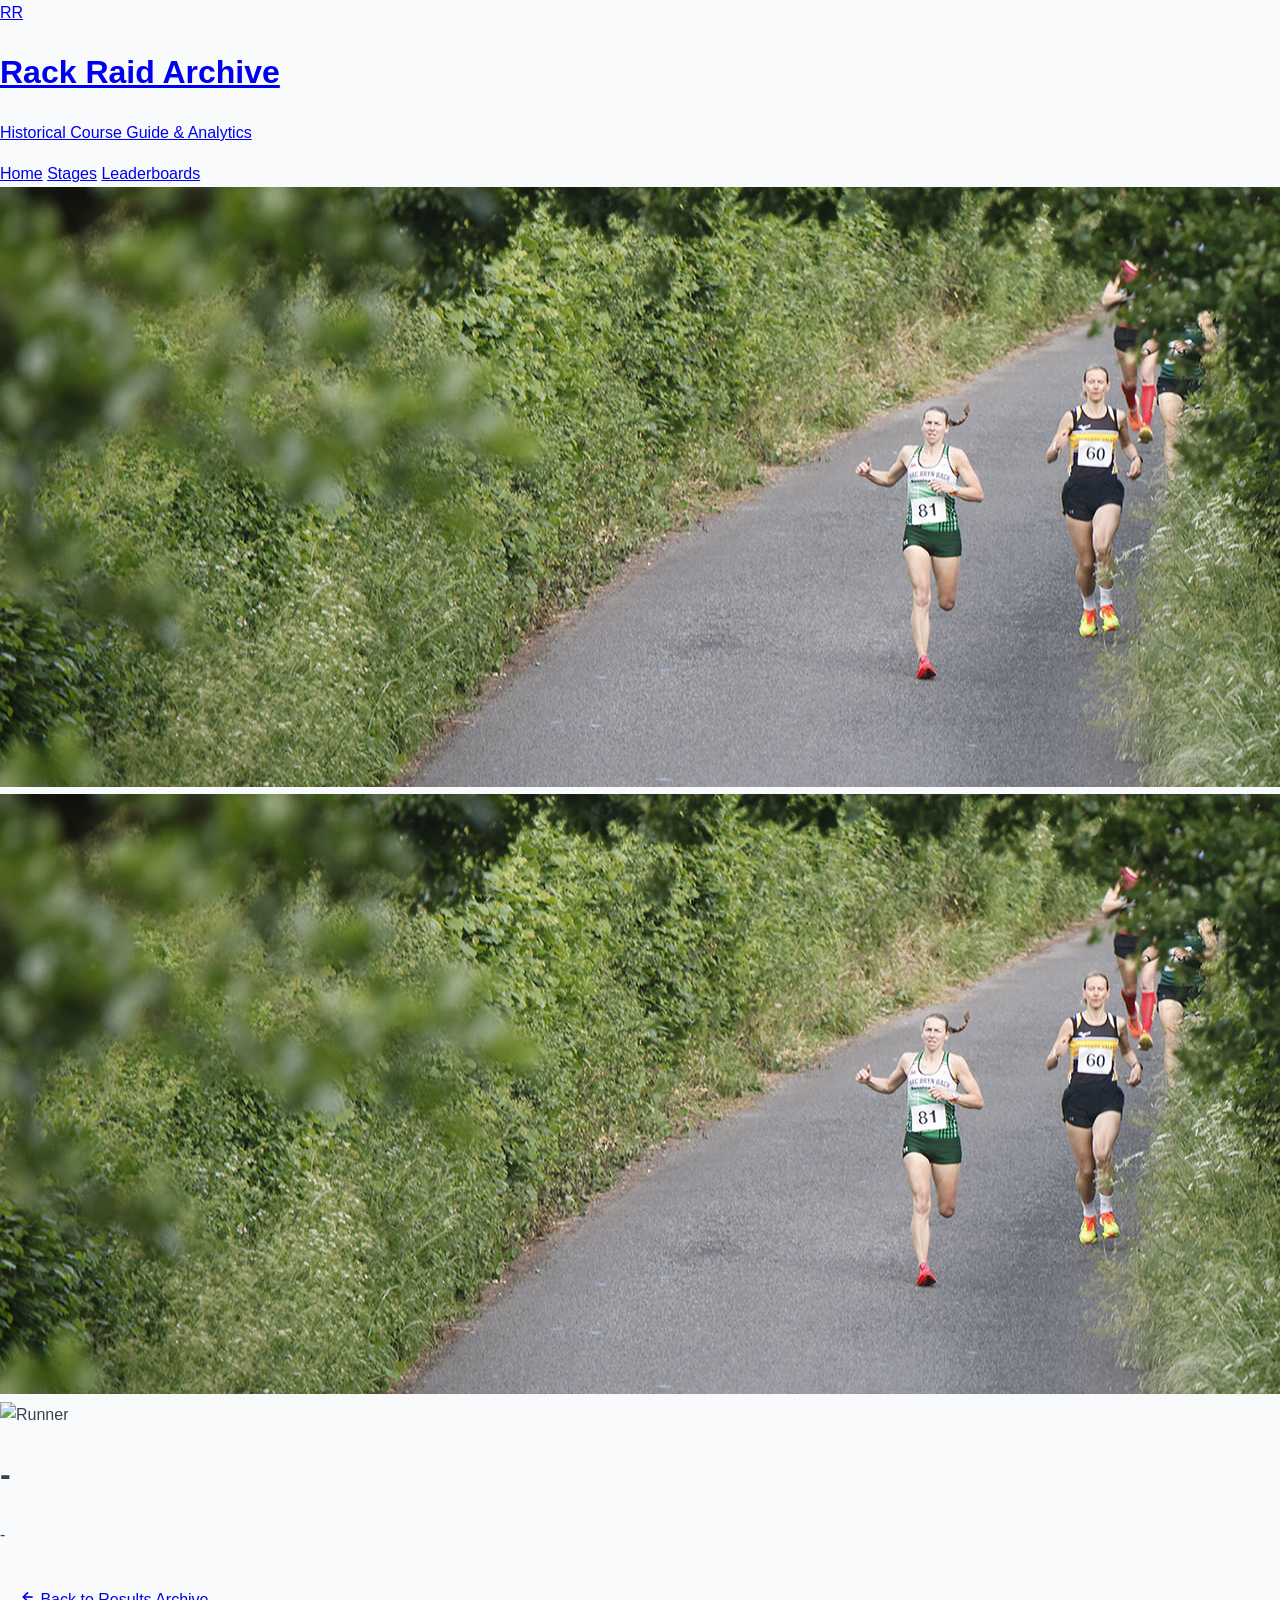
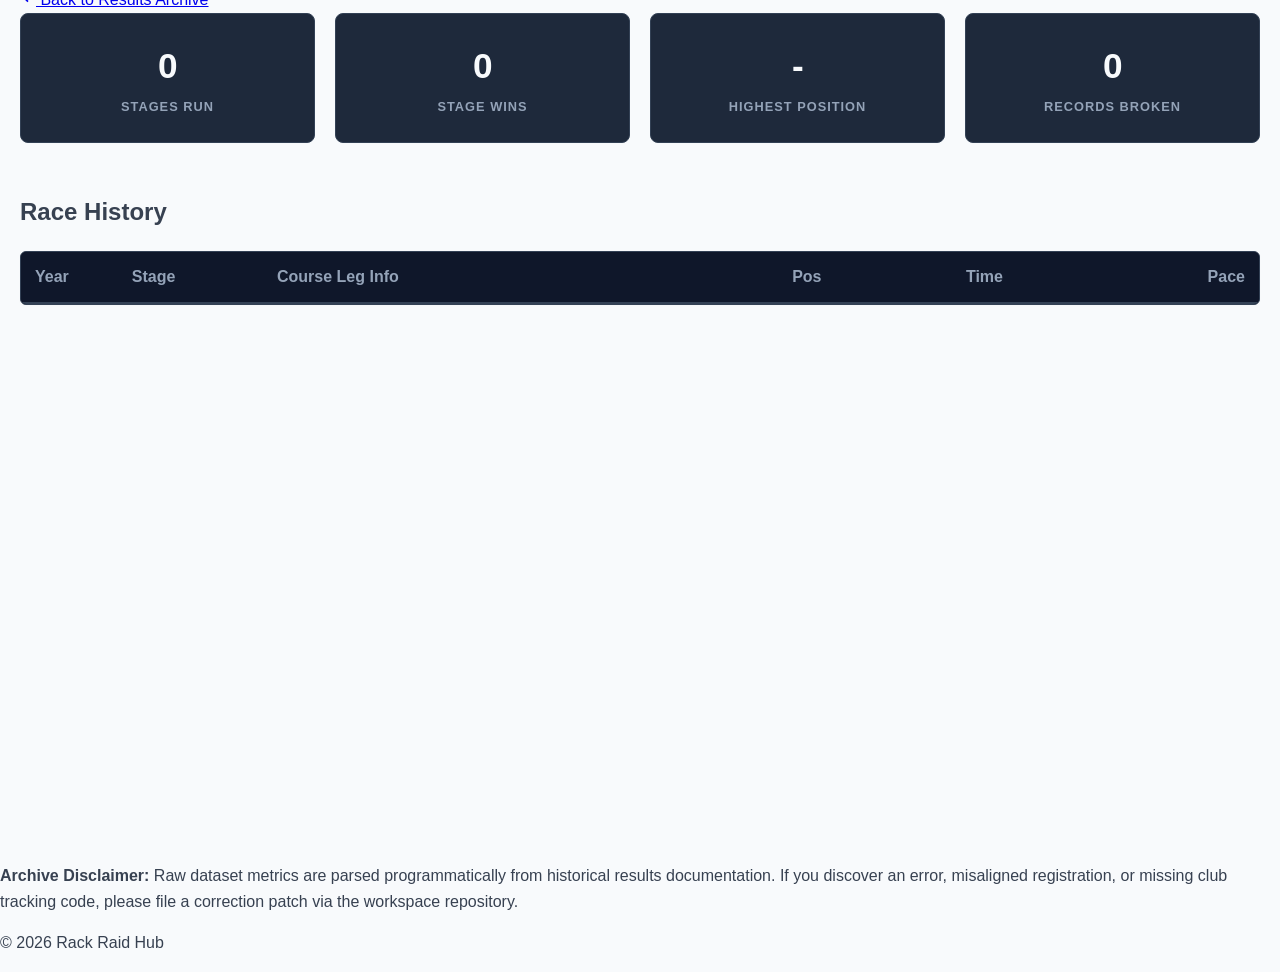
==== commit 3149f995: "Expand athlete profile image dimensions, match smooth hero blending, and remove stage banner borders" ====
--- a/athlete.html
+++ b/athlete.html
@@ -12,7 +12,7 @@
     <script src="site-layout.js"></script>
     <style>
         .scenic-gradient-overlay {
-            background: linear-gradient(180deg, rgba(15, 23, 42, 0.6) 0%, rgba(15, 23, 42, 0.85) 100%);
+            background: linear-gradient(180deg, rgba(15, 23, 42, 0.4) 0%, rgba(15, 23, 42, 0.8) 60%, rgba(2, 6, 23, 1) 100%);
         }
         .stats-grid {
             display: grid;
@@ -21,38 +21,38 @@
             margin-bottom: 50px;
         }
         .stat-card {
-            background: #ffffff;
-            border: 1px solid #e5e7eb;
+            background: #1e293b;
+            border: 1px solid #334155;
             border-radius: 8px;
             padding: 24px 20px;
             text-align: center;
             box-shadow: 0 1px 2px rgba(0, 0, 0, 0.01);
             transition: border-color 0.15s ease;
         }
-        .stat-card:hover { border-color: #d1d5db; }
-        .stat-value { font-size: 2.2rem; font-weight: 800; color: #111827; margin-bottom: 3px; letter-spacing: -0.5px; }
-        .stat-label { font-size: 0.8rem; color: #6b7280; font-weight: 700; text-transform: uppercase; letter-spacing: 1px; }
-        .history-block { background: #ffffff; border: 1px solid #e5e7eb; border-radius: 6px; box-shadow: 0 1px 3px rgba(0,0,0,0.02); overflow: hidden; }
-        .history-header { display: grid; grid-template-columns: 8% 12% 35% 10% 15% 20%; background-color: #f8f9fa; font-weight: 600; color: #4b5563; border-bottom: 2px solid #e5e7eb; padding: 12px 14px; }
-        .history-row { display: grid; grid-template-columns: 8% 12% 35% 10% 15% 20%; padding: 14px; border-bottom: 1px solid #f3f4f6; align-items: center; }
+        .stat-card:hover { border-color: #475569; }
+        .stat-value { font-size: 2.2rem; font-weight: 800; color: #f8fafc; margin-bottom: 3px; letter-spacing: -0.5px; }
+        .stat-label { font-size: 0.8rem; color: #94a3b8; font-weight: 700; text-transform: uppercase; letter-spacing: 1px; }
+        .history-block { background: #1e293b; border: 1px solid #334155; border-radius: 6px; box-shadow: 0 1px 3px rgba(0,0,0,0.02); overflow: hidden; }
+        .history-header { display: grid; grid-template-columns: 8% 12% 35% 10% 15% 20%; background-color: #0f172a; font-weight: 600; color: #94a3b8; border-bottom: 2px solid #334155; padding: 12px 14px; }
+        .history-row { display: grid; grid-template-columns: 8% 12% 35% 10% 15% 20%; padding: 14px; border-bottom: 1px solid #334155; align-items: center; color: #cbd5e1; }
         .history-row:last-child { border-bottom: none; }
-        .history-row:nth-child(even) { background-color: #fcfcfc; }
+        .history-row:nth-child(even) { background-color: #1a2333; }
         .text-right { text-align: right; }
         .pace-column { text-align: right; line-height: 1.3; }
-        .badge-win { background-color: #fffdf5; border-left: 4px solid #b58900; }
-        .record-tag { background-color: #e6f4ea; color: #137333; font-weight: bold; padding: 2px 6px; border-radius: 4px; font-size: 0.9rem; }
+        .badge-win { background-color: rgba(52, 211, 153, 0.05); border-left: 4px solid #34d399; }
+        .record-tag { background-color: #064e3b; color: #34d399; font-weight: bold; padding: 2px 6px; border-radius: 4px; font-size: 0.9rem; border: 1px solid rgba(52, 211, 153, 0.2); }
         .athlete-desktop-table-row { display: contents; }
 
         @media screen and (max-width: 768px) {
-            .history-header { display: none !important; }
-            .history-row { display: block !important; padding: 12px !important; border-bottom: 1px solid #e5e7eb !important; }
-            .athlete-desktop-table-row { display: flex !important; flex-direction: column !important; gap: 4px !important; text-align: left !important; }
-            .athlete-desktop-table-row div { text-align: left !important; grid-column: auto !important; }
-            .pace-column { text-align: left !important; }
+            .history-header { display: none; }
+            .history-row { display: block; padding: 12px; border-bottom: 1px solid #334155; }
+            .athlete-desktop-table-row { display: flex; flex-direction: column; gap: 4px; text-align: left; }
+            .athlete-desktop-table-row div { text-align: left; grid-column: auto; }
+            .pace-column { text-align: left; }
         }
     </style>
 </head>
-<body class="bg-slate-50 min-h-screen flex flex-col">
+<body class="bg-slate-950 min-h-screen flex flex-col text-slate-100">
 
     <!-- Global Header Full Width Wrapper Row -->
     <div class="w-full bg-slate-900 border-b border-slate-800">
@@ -60,7 +60,8 @@
     </div>
 
     <!-- Full-Width Immersive Hero Banner Area -->
-    <div class="w-full bg-slate-900 h-[450px] relative overflow-hidden flex items-center border-b border-slate-800">
+    <div class="w-full bg-slate-950 h-[450px] relative overflow-hidden flex items-center">
+        <img id="banner-img" src="assets/images/banners/default_stage.jpg" class="absolute inset-0 w-full h-full object-cover opacity-55 mix-blend-luminosity brightness-75" alt="Stage background">
         <img src="assets/images/banners/default_stage.jpg" class="absolute inset-0 w-full h-full object-cover opacity-35 mix-blend-luminosity brightness-75" alt="Stage background">
         <div class="absolute inset-0 scenic-gradient-overlay"></div>
         
@@ -68,7 +69,7 @@
         <div class="max-w-[1400px] mx-auto w-full px-4 relative z-10 flex flex-col md:flex-row items-center gap-8">
             <!-- Dynamic Photo Wrapper Panel -->
             <div id="photoWrapper" class="shrink-0 hidden">
-                <img id="athletePhoto" class="w-[160px] h-[200px] border-2 border-white/20 rounded-xl object-cover shadow-2xl" src="" alt="Runner">
+                <img id="athletePhoto" class="w-[240px] h-[300px] border-2 border-white/20 rounded-xl object-cover shadow-2xl" src="" alt="Runner">
             </div>
             
             <div class="flex flex-col justify-center text-center md:text-left flex-grow">
@@ -85,7 +86,7 @@
     <div class="page-wrapper flex-grow !pt-8">
         <div class="content-container">
 
-            <a href="index.html" onclick="window.history.back(); return false;" class="inline-flex items-center gap-1.5 text-slate-400 hover:text-slate-900 font-semibold no-underline mb-6 transition-colors text-sm">
+            <a href="index.html" onclick="window.history.back(); return false;" class="inline-flex items-center gap-1.5 text-slate-400 hover:text-slate-100 font-semibold no-underline mb-6 transition-colors text-sm">
                 <svg width="16" height="16" viewBox="0 0 24 24" fill="none" stroke="currentColor" stroke-width="2.5">
                     <line x1="19" y1="12" x2="5" y2="12"></line>
                     <polyline points="12 19 5 12 12 5"></polyline>
@@ -114,7 +115,7 @@
                     </div>
                 </div>
 
-                <h2 class="text-xl font-black uppercase tracking-tight text-slate-800 mb-4">Race History</h2>
+                <h2 class="text-xl font-black uppercase tracking-tight text-slate-100 mb-4">Race History</h2>
                 <div class="history-block">
                     <div class="history-header">
                         <div>Year</div>
@@ -288,14 +289,14 @@
                             <div class="athlete-desktop-table-row">
                                 <div><strong>${row.year}</strong></div>
                                 <div style="grid-column: 2 / span 2;">
-                                    <a href="index.html?year=${row.year}&stage=${row.stage}" style="color: #222; text-decoration: none; display: block;">
-                                        <span style="display: inline-block; width: 25%; font-weight: 500;">Stage ${row.stage}</span>
-                                        <span style="font-weight: 500; border-bottom: 1px dashed #bbb;">${row.stage_name || 'Leg Details'}</span>
+                                    <a href="index.html?year=${row.year}&stage=${row.stage}" class="text-slate-100 hover:text-emerald-400 no-underline block">
+                                        <span class="inline-block w-1/4 font-medium text-slate-400">Stage ${row.stage}</span>
+                                        <span class="font-medium border-b border-dashed border-slate-600 pb-0.5">${row.stage_name || 'Leg Details'}</span>
                                     </a>
                                 </div>
                                 <div class="text-right"><strong>${row.position}</strong></div>
                                 <div class="text-right">${timeDisplay}</div>
-                                <div class="pace-column"><strong>${milePace}</strong> <span style="font-size:11px;color:#555;">/mi</span></div>
+                                <div class="pace-column"><strong>${milePace}</strong> <span class="text-xs text-slate-500">/mi</span></div>
                             </div>
                         </div>`;
                 });
--- a/styles.css
+++ b/styles.css
@@ -1,4 +1,6 @@
-/* styles.css */
+/* ==========================================================================
+   1. Base & Global Structural Layout Containers
+   ========================================================================== */
 html, body {
     margin: 0;
     padding: 0;
@@ -7,84 +9,124 @@
     font-family: -apple-system, BlinkMacSystemFont, "Segoe UI", Roboto, Helvetica, Arial, sans-serif;
     line-height: 1.6;
     color: #374151;
-    background-color: #f8fafc;
-}
+    background-color: #f8fafc; /* Standard crisp light background for sub-pages */
+}
+
 .page-wrapper {
     min-height: 100vh;
     width: 100%;
+    max-width: 1400px;
+    margin: 0 auto;
     padding: 40px 20px;
     box-sizing: border-box;
 }
-.content-container {
-    max-width: 1400px;
-    margin: 0 auto;
-    width: 100%;
-}
-.main-dashboard {
-    background-color: #ffffff;
-    border-radius: 16px;
-    padding: 40px;
-    box-shadow: 0 20px 25px -5px rgba(0, 0, 0, 0.1), 0 10px 10px -5px rgba(0, 0, 0, 0.04);
-    box-sizing: border-box;
-    width: 100%;
-    border: 1px solid #e2e8f0;
-}
+
+
+
+
+/* ==========================================================================
+   2. Dark Theme Search & Tab Panels
+   ========================================================================== */
 .search-panel {
-    background: #ffffff;
-    border: 1px solid #e5e7eb;
-    border-radius: 8px;
+    background: #1e293b; 
+    border: 1px solid #334155;
+    border-radius: 12px;
     padding: 28px;
-    box-shadow: 0 4px 6px -1px rgba(0, 0, 0, 0.02);
+    box-shadow: 0 20px 25px -5px rgba(0, 0, 0, 0.3), 0 10px 10px -5px rgba(0, 0, 0, 0.2);
     margin-bottom: 35px;
 }
+
+.search-grid {
+    display: flex;
+    gap: 12px;
+    margin-bottom: 24px;
+    width: 100%;
+}
+
+#searchQuery {
+    flex: 1;
+    height: 52px;
+    font-size: 15px;
+    padding: 14px 18px;
+    background-color: #0f172a;
+    border: 1px solid #334155;
+    color: #ffffff;
+}
+
+#searchQuery:focus {
+    border-color: #10b981;
+    box-shadow: 0 0 0 3px rgba(16, 185, 129, 0.15);
+}
+
+.filter-control-row {
+    display: flex;
+    justify-content: space-between;
+    align-items: flex-start;
+    gap: 20px;
+    border-top: 1px solid #334155;
+    padding-top: 20px;
+    flex-wrap: wrap;
+}
+
+.year-tabs-wrapper {
+    flex: 1;
+    min-width: 280px;
+}
+
+.stage-select-wrapper {
+    width: 220px;
+}
+
+#filterStage {
+    height: 42px;
+    padding: 8px 12px;
+    background-color: #0f172a;
+    border: 1px solid #334155;
+    color: #f1f5f9;
+}
+
 .year-tabs-label {
-    font-size: 0.85rem;
+    font-size: 0.75rem;
     font-weight: 700;
-    color: #374151;
+    color: #94a3b8;
     text-transform: uppercase;
-    letter-spacing: 0.5px;
+    letter-spacing: 0.75px;
     margin-bottom: 10px;
 }
+
 .year-tabs {
     display: flex;
     flex-wrap: wrap;
-    gap: 10px;
-    margin-bottom: 25px;
-}
+    gap: 6px;
+}
+
 .year-tab {
-    padding: 8px 16px;
-    font-size: 14px;
+    padding: 6px 12px;
+    font-size: 13px;
     font-weight: 600;
-    background-color: #f9fafb;
-    border: 1px solid #e5e7eb;
+    background-color: #0f172a;
+    border: 1px solid #334155;
     border-radius: 6px;
+    color: #cbd5e1;
     cursor: pointer;
-    color: #4b5563;
-    transition: all 0.2s cubic-bezier(0.4, 0, 0.2, 1);
-}
+    transition: all 0.15s ease;
+}
+
 .year-tab:hover {
-    background-color: #f3f4f6;
-    color: #111827;
-    border-color: #d1d5db;
-}
+    background-color: #1e293b;
+    border-color: #475569;
+    color: #ffffff;
+}
+
 .year-tab.active {
-    background-color: #111827;
-    color: #ffffff;
-    border-color: #111827;
-    box-shadow: 0 2px 4px rgba(0, 0, 0, 0.1);
-}
-.search-grid {
-    display: grid;
-    grid-template-columns: 2fr 1fr;
-    gap: 15px;
-    margin-bottom: 20px;
-}
-.action-bar {
-    display: flex;
-    justify-content: flex-end;
-    gap: 10px;
-    align-items: center;
-}
+    background-color: #10b981;
+    border-color: #10b981;
+    color: #0f172a;
+}
+
+/* ==========================================================================
+   3. Forms, Inputs & Buttons Core
+   ========================================================================== */
 input, select {
     padding: 12px 14px;
     font-size: 14px;
@@ -97,11 +139,11 @@
     box-sizing: border-box;
     transition: border-color 0.15s ease, box-shadow 0.15s ease;
 }
+
 input:focus, select:focus {
-    border-color: #4b5563;
     outline: none;
-    box-shadow: inset 0 1px 2px rgba(0, 0, 0, 0.02), 0 0 0 3px rgba(156, 163, 175, 0.15);
-}
+}
+
 .btn {
     padding: 12px 24px;
     font-size: 14px;
@@ -111,97 +153,179 @@
     transition: all 0.15s ease;
     box-sizing: border-box;
 }
+
 .btn-primary {
+    background-color: #10b981;
+    color: #0f172a;
+    border: 1px solid #10b981;
+    box-shadow: 0 1px 2px rgba(0, 0, 0, 0.05);
+}
+
+.btn-primary:hover {
+    background-color: #059669;
+    border-color: #059669;
+}
+
+.btn-secondary {
+    background-color: #1e293b;
+    color: #cbd5e1;
+    border: 1px solid #334155;
+}
+
+.btn-secondary:hover {
+    background-color: #334155;
+    color: #ffffff;
+}
+
+/* ==========================================================================
+   4. Cascading Sticky Navigation Headers & Dynamic Output Containers
+   ========================================================================== */
+#resultsContainer {
+    width: 100%;
+    display: block;
+}
+
+.initial-state {
+    text-align: center;
+    padding: 50px 20px;
+    border: 2px dashed #334155;
+    border-radius: 8px;
+    background-color: #1e293b;
+}
+
+/* Explicitly clean of overflow rules to ensure sticky flow engine processes */
+.results-block {
+    width: 100%;
+    margin-top: 0;
+    margin-bottom: 40px;
+    background: #ffffff;
+    box-shadow: 0 10px 15px -3px rgba(0, 0, 0, 0.3);
+    border: 1px solid #1e293b;
+    border-top: none;
+    border-radius: 0 0 8px 8px;
+}
+
+/* STICKY LAYER 2: Year Results Banner */
+.year-heading {
+    position: sticky;
+    top: 64px; 
+    z-index: 40;
     background-color: #111827;
     color: #ffffff;
+    font-size: 16px;
+    font-weight: 700;
+    letter-spacing: 0.5px;
+    text-transform: uppercase;
+    padding: 16px 20px;
+    margin-top: 45px;
+    border-radius: 8px 8px 0 0;
     border: 1px solid #111827;
-    box-shadow: 0 1px 2px rgba(0, 0, 0, 0.05);
-}
-.btn-primary:hover {
-    background-color: #1f2937;
-    border-color: #1f2937;
-}
-.btn-secondary {
-    background-color: #ffffff;
-    color: #4b5563;
-    border: 1px solid #d1d5db;
-}
-.btn-secondary:hover {
-    background-color: #f9fafb;
-    color: #111827;
-    border-color: #e5e7eb;
-}
-.initial-state {
-    text-align: center;
-    padding: 60px 20px;
-    border: 2px dashed #e5e7eb;
-    border-radius: 6px;
-    color: #6b7280;
-    background-color: #ffffff;
-}
-.results-block {
-    width: 100%;
-    margin-top: 10px;
-    margin-bottom: 40px;
-    background: #ffffff;
-    box-shadow: 0 1px 3px rgba(0,0,0,0.02);
-    border: 1px solid #e5e7eb;
-    border-top: none;
-    border-radius: 0 0 6px 6px;
-}
+    border-bottom: none;
+}
+
+/* STICKY LAYER 3: Individual Stage Course Info Banner Row */
+.stage-header-row {
+    position: sticky;
+    top: 116px; 
+    z-index: 30;
+    background-color: #f8fafc;
+    font-weight: bold;
+    padding: 14px 20px;
+    color: #1f2937;
+    border-left: 1px solid #e2e8f0;
+    border-right: 1px solid #e2e8f0;
+    border-bottom: 1px solid #e2e8f0;
+}
+
+/* STICKY LAYER 4: Main Multi-Column Table Label Row */
 .results-table-header {
+    position: sticky;
+    top: 165px; 
+    z-index: 20;
     display: grid;
     grid-template-columns: 6% 34% 36% 12% 12%;
-    background-color: #f8f9fa;
+    background-color: #f1f5f9;
     font-weight: 600;
-    color: #4b5563;
-    border-bottom: 2px solid #e5e7eb;
-    padding: 12px 14px;
-    position: sticky;
-    top: 0;
-    z-index: 3;
+    color: #475569;
+    padding: 12px 20px;
     box-sizing: border-box;
-}
+    border-left: 1px solid #e2e8f0;
+    border-right: 1px solid #e2e8f0;
+    border-bottom: 2px solid #e2e8f0;
+}
+
 .results-table-header div:nth-child(4),
 .results-table-header div:nth-child(5) {
     text-align: right;
 }
+
+.stage-header-container {
+    display: flex;
+    justify-content: space-between;
+    align-items: center;
+    width: 100%;
+}
+
+.stage-header-left {
+    display: flex;
+    align-items: center;
+    flex-wrap: wrap;
+}
+
+/* ==========================================================================
+   5. Results Grid Data Rows & Typography Hierarchy
+   ========================================================================== */
 .results-row {
     display: grid;
     grid-template-columns: 6% 34% 36% 12% 12%;
-    padding: 12px 14px;
-    border-bottom: 1px solid #f3f4f6;
+    padding: 14px 20px;
+    border-bottom: 1px solid #f1f5f9;
     align-items: center;
-}
+    transition: background-color 0.15s ease;
+}
+
 .results-row:last-child {
     border-bottom: none;
 }
-.results-row-strip-even { background-color: #fcfcfc; }
-.results-row-strip-odd { background-color: #ffffff; }
+
+.results-row:hover {
+    background-color: #f8fafc;
+}
+
+.results-row-strip-even { background-color: #ffffff; }
+.results-row-strip-odd { background-color: #fafafa; }
 
 .cell-time, .cell-pace {
     text-align: right;
 }
+
 .cell-name a {
     color: #111827 !important;
+    text-decoration: none;
     border-bottom: 1px solid transparent !important;
-    text-decoration: none;
-    transition: color 0.15s ease, border-color 0.15s ease !important;
-}
+}
+
 .cell-name a:hover {
     color: #4b5563 !important;
-    border-color: #4b5563 !important;
-}
+    border-bottom-color: #4b5563 !important;
+}
+
 .cell-club a {
     color: #4b5563 !important;
     text-decoration: none;
     border-bottom: 1px dashed #ccc !important;
-    transition: color 0.15s ease, border-color 0.15s ease;
-}
+}
+
 .cell-club a:hover {
     color: #111827 !important;
     border-bottom-color: #111827 !important;
 }
+
+.winner-row { font-weight: bold; color: #b58900; background-color: #fffdf5; }
+.winner-row-border { border-bottom: 1px solid #f9f1d1; }
+
+.cutoff-row { font-weight: bold; color: #d9534f; background-color: #fdf6f6; }
+.cutoff-row-border { border-bottom: 1px solid #f7e1e1; }
 
 .record-breaker-time {
     background-color: #e6f4ea !important;
@@ -211,9 +335,8 @@
     padding: 2px 6px;
     box-shadow: inset 0 0 0 1px #ceead6;
     display: inline-block;
-    text-align: right;
-    min-width: 65px;
-}
+}
+
 .record-badge {
     font-size: 11px;
     background-color: #ebf8ff;
@@ -224,123 +347,56 @@
     margin-left: 10px;
     border: 1px solid #bee3f8;
 }
-.year-heading {
-    background-color: #111827;
-    color: #ffffff;
-    font-size: 16px;
-    font-weight: 700;
-    letter-spacing: 0.5px;
-    text-transform: uppercase;
-    padding: 12px 18px;
-    margin-top: 45px;
-    border-radius: 6px 6px 0 0;
-}
-.stage-header-row {
-    position: sticky;
-    top: 45px;
-    z-index: 2;
-    background-color: #f9fafb;
-    font-weight: bold;
-    box-shadow: 0 2px 4px rgba(0,0,0,0.02);
-    padding: 14px 18px;
-    color: #1f2937;
-    border-bottom: 1px solid #e5e7eb;
-}
-.stage-header-container {
-    display: flex;
-    justify-content: space-between;
-    align-items: center;
-    width: 100%;
-}
-.stage-header-left {
-    display: flex;
-    align-items: center;
-    flex-wrap: wrap;
-}
-.winner-row {
-    font-weight: bold;
-    color: #b58900;
-    background-color: #fffdf5;
-}
-.winner-row-border { border-bottom: 1px solid #f9f1d1; }
-
-.cutoff-row {
-    font-weight: bold;
-    color: #d9534f;
-    background-color: #fdf6f6;
-}
-.cutoff-row-border { border-bottom: 1px solid #f7e1e1; }
 
 .meta-info {
     font-size: 14px;
-    color: #4b5563;
-    margin-bottom: 15px;
+    color: #94a3b8;
     font-weight: 500;
 }
-.stage-title {
-    font-weight: normal;
-    font-size: 13px;
-    color: #6b7280;
-    margin-left: 8px;
-}
-.stage-distance {
-    font-weight: 700;
-    font-size: 12px;
-    color: #374151;
-    background-color: #f3f4f6;
-    border: 1px solid #e5e7eb;
-    padding: 3px 8px;
-    border-radius: 4px;
-    margin-left: 10px;
-}
-.cutoff-badge {
-    font-size: 11px;
-    background-color: #4b5563;
-    color: white;
-    padding: 2px 8px;
-    border-radius: 12px;
-    font-weight: normal;
-}
-.pace-subtext {
-    display: block;
-    font-size: 11px;
-    color: #6b7280;
-    font-weight: normal;
-    margin-top: 2px;
-}
-
+
+.stage-title { font-weight: normal; font-size: 13px; color: #6b7280; margin-left: 8px; }
+.stage-distance { font-weight: 700; font-size: 12px; color: #374151; background-color: #f3f4f6; border: 1px solid #e5e7eb; padding: 3px 8px; border-radius: 4px; margin-left: 10px; }
+.cutoff-badge { font-size: 11px; background-color: #4b5563; color: white; padding: 2px 8px; border-radius: 12px; }
+.pace-subtext { display: block; font-size: 11px; color: #6b7280; margin-top: 2px; font-weight: normal; }
+
+/* ==========================================================================
+   6. Mobile Adaptation & Card Layout Conversions
+   ========================================================================== */
 @media screen and (max-width: 640px) {
-    .page-wrapper { padding: 20px 10px; }
-    .main-dashboard { padding: 20px 15px; }
-    div.search-panel { padding: 15px; margin-bottom: 20px; }
+    .page-wrapper { padding: 16px 8px; }
+    .search-panel { padding: 15px; margin-bottom: 20px; }
+    .search-grid { flex-direction: column; gap: 8px; }
+    #searchQuery { height: 48px; }
+    .filter-control-row { gap: 15px; }
+    .year-tabs-wrapper { min-width: 100%; }
+    .stage-select-wrapper { width: 100%; }
+    
     div.search-panel div.year-tabs {
         display: grid;
         grid-template-columns: repeat(auto-fit, minmax(75px, 1fr));
-        gap: 8px;
+        gap: 6px;
         width: 100%;
     }
-    div.search-panel div.year-tabs button.year-tab { width: 100%; margin: 0; padding: 8px 4px; text-align: center; }
-    div.search-panel div.search-grid { grid-template-columns: 1fr; gap: 12px; }
-    div.search-panel div.action-bar { justify-content: space-between; }
-    div.search-panel div.action-bar button { flex: 1; }
+    div.search-panel div.year-tabs button.year-tab { width: 100%; padding: 8px 4px; text-align: center; }
+    
+    .w-full.bg-slate-900.sticky { height: 56px !important; }
+    .year-heading { top: 56px; font-size: 14px; padding: 12px 14px; border-radius: 0; }
+    .stage-header-row { top: 101px; padding: 10px 14px; }
+    
+    div.stage-header-row div.stage-header-container { flex-direction: column; align-items: flex-start; gap: 6px; }
+    div.results-block { border-radius: 0; }
     div.results-block div.results-table-header { display: none; }
+    
     div.results-block div.results-row {
         position: relative;
         display: grid;
         grid-template-columns: 1fr max-content;
-        column-gap: 12px;
-        row-gap: 2px;
-        padding: 10px 8px 10px 32px;
+        padding: 12px 14px 12px 38px;
+        border-bottom: 1px solid #eef2f5;
     }
-    div.results-row div.cell-position {
-        position: absolute; left: 8px; top: 10px; width: 20px; font-weight: 700; font-size: 1.05rem; text-align: left;
-    }
-    div.results-row div.cell-name { grid-column: 1; grid-row: 1; font-weight: 600; font-size: 0.95rem; text-align: left; }
-    div.results-row div.cell-time { grid-column: 2; grid-row: 1; font-weight: 700; font-size: 1rem; text-align: right; }
-    div.results-row div.cell-club { grid-column: 1; font-size: 0.85rem; color: #4b5563; text-align: left; }
-    div.results-row div.cell-pace { grid-column: 2; font-size: 0.75rem; color: #6b7280; text-align: right; line-height: 1.2; }
-    div.results-block div.stage-header-row { padding: 12px 8px; }
-    div.stage-header-row div.stage-header-container { flex-direction: column; align-items: flex-start; gap: 6px; }
-    div.stage-header-container div.stage-header-left { width: 100%; }
-    div.stage-header-container span.stage-cutoff { margin-top: 4px; }
-}+    div.results-row div.cell-position { position: absolute; left: 12px; top: 12px; font-weight: 700; }
+    div.results-row div.cell-name { grid-column: 1; grid-row: 1; }
+    div.results-row div.cell-time { grid-column: 2; grid-row: 1; }
+    div.results-row div.cell-club { grid-column: 1; font-size: 0.85rem; }
+    div.results-row div.cell-pace { grid-column: 2; font-size: 0.75rem; text-align: right; }
+}
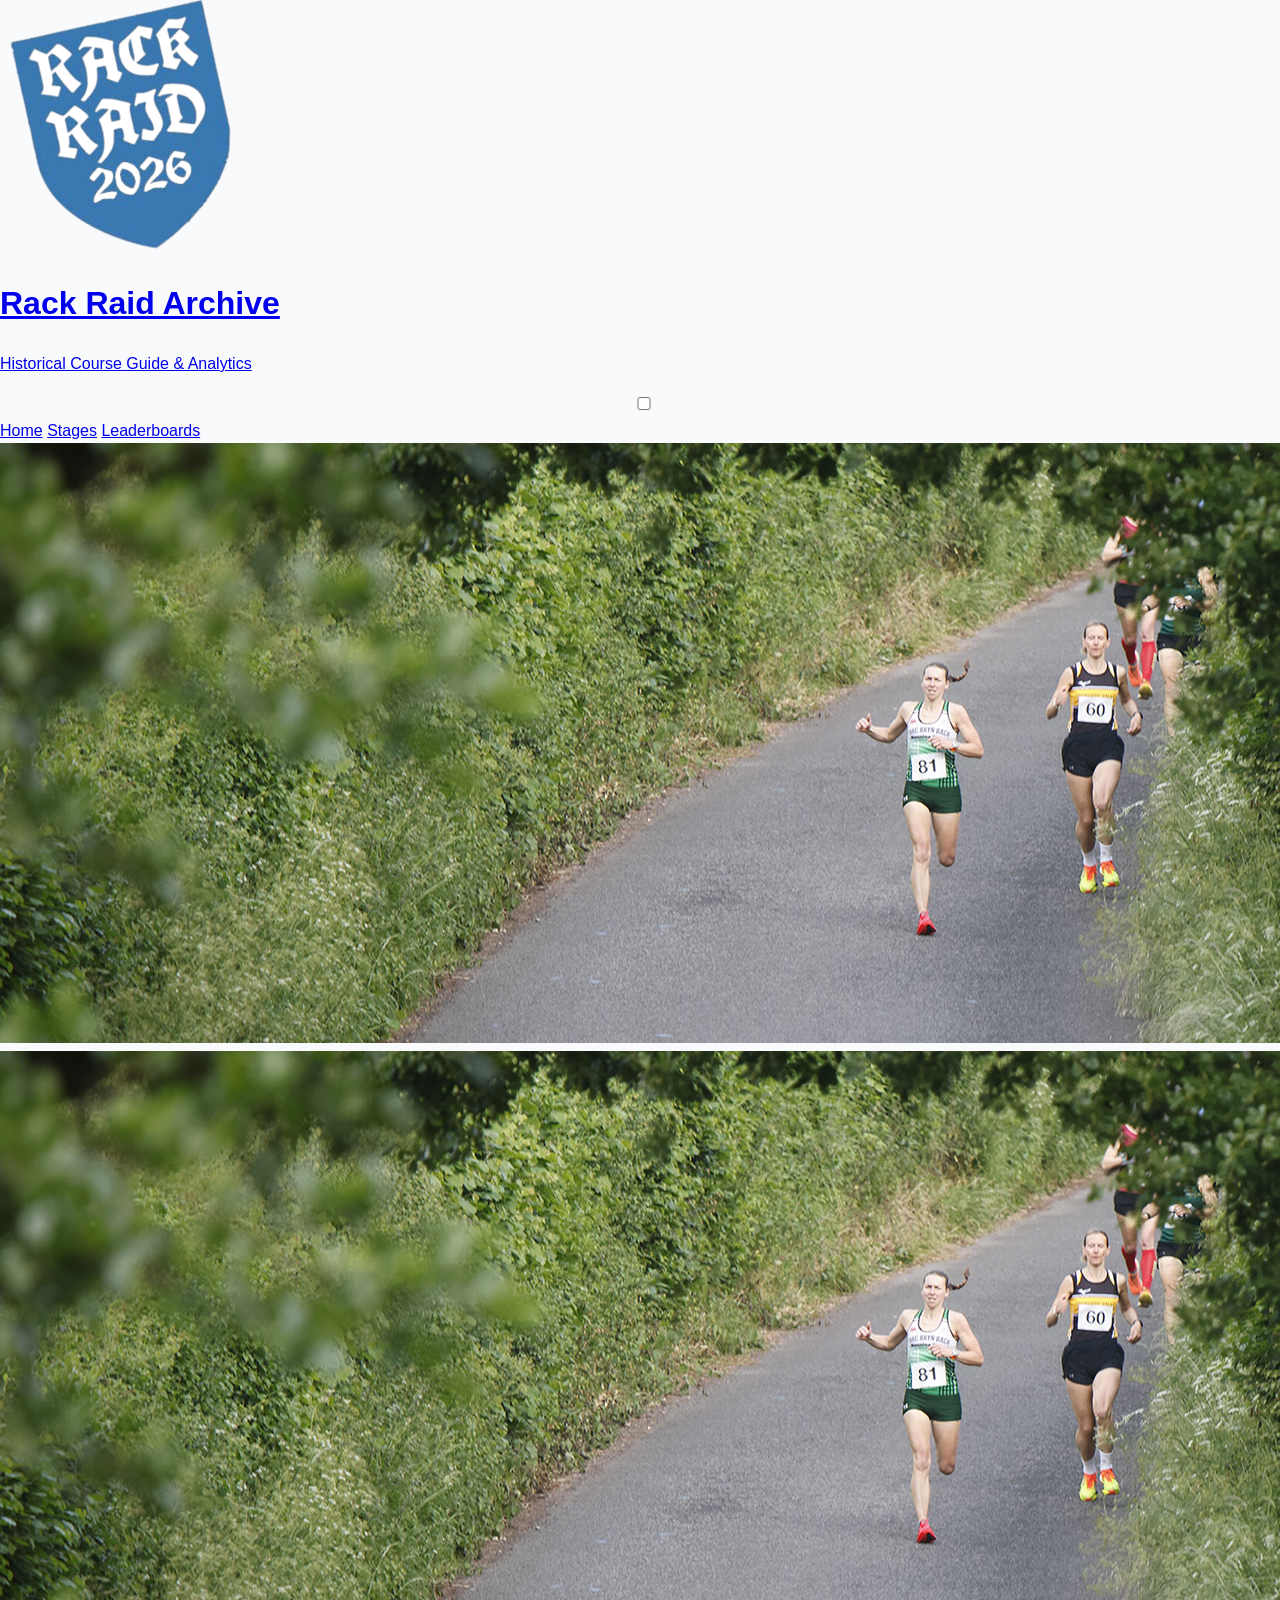
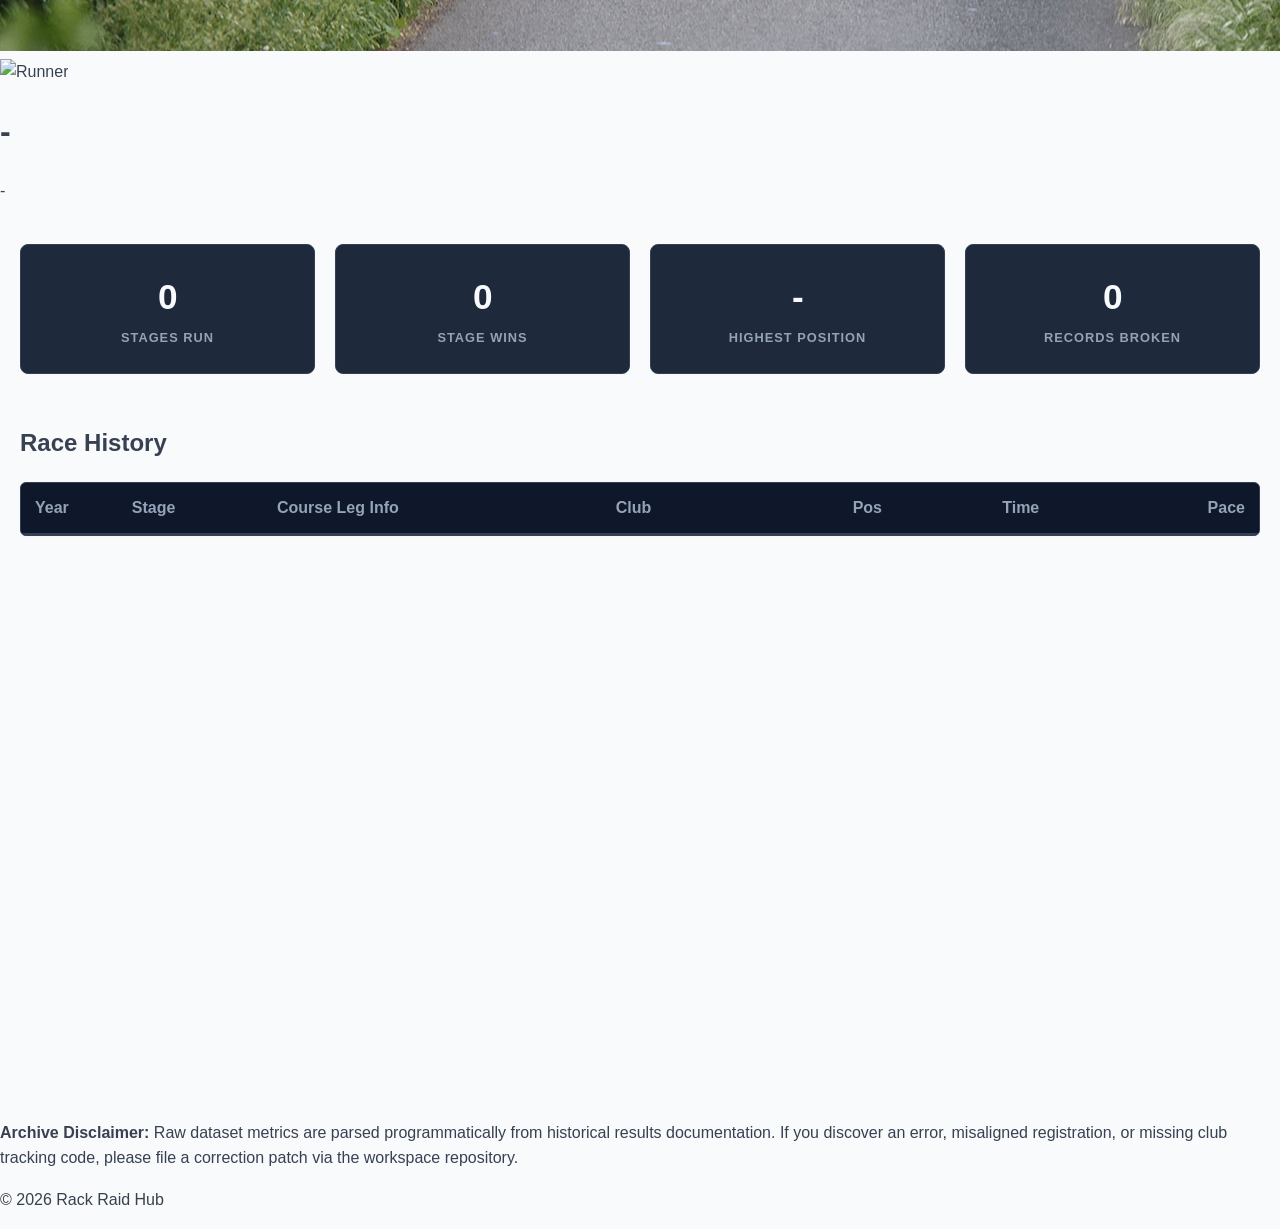
==== commit 52e63220: "Refactor athlete analytics layout and standardise club mapping lookups" ====
--- a/athlete.html
+++ b/athlete.html
@@ -4,12 +4,11 @@
     <meta charset="UTF-8">
     <meta name="viewport" content="width=device-width, initial-scale=1.0">
     <title>Athlete Profile - Rack Raid Archive</title>
-    <!-- Include Tailwind for the global components to use -->
     <script src="https://cdn.tailwindcss.com"></script>
-    <!-- Link to our tidy external styles sheet -->
     <link rel="stylesheet" href="styles.css">
-    <!-- Load the layout loader module script -->
+    <link rel="icon" type="image/png" href="assets/images/logo.png">
     <script src="site-layout.js"></script>
+    <script src="data/course_records.js"></script>
     <style>
         .scenic-gradient-overlay {
             background: linear-gradient(180deg, rgba(15, 23, 42, 0.4) 0%, rgba(15, 23, 42, 0.8) 60%, rgba(2, 6, 23, 1) 100%);
@@ -33,8 +32,23 @@
         .stat-value { font-size: 2.2rem; font-weight: 800; color: #f8fafc; margin-bottom: 3px; letter-spacing: -0.5px; }
         .stat-label { font-size: 0.8rem; color: #94a3b8; font-weight: 700; text-transform: uppercase; letter-spacing: 1px; }
         .history-block { background: #1e293b; border: 1px solid #334155; border-radius: 6px; box-shadow: 0 1px 3px rgba(0,0,0,0.02); overflow: hidden; }
-        .history-header { display: grid; grid-template-columns: 8% 12% 35% 10% 15% 20%; background-color: #0f172a; font-weight: 600; color: #94a3b8; border-bottom: 2px solid #334155; padding: 12px 14px; }
-        .history-row { display: grid; grid-template-columns: 8% 12% 35% 10% 15% 20%; padding: 14px; border-bottom: 1px solid #334155; align-items: center; color: #cbd5e1; }
+        .history-header { 
+            display: grid; 
+            grid-template-columns: 8% 12% 28% 15% 7% 13% 17%; /* Adjusted to 7 columns */
+            background-color: #0f172a; 
+            font-weight: 600; 
+            color: #94a3b8; 
+            border-bottom: 2px solid #334155; 
+            padding: 12px 14px; 
+        }
+        .history-row { 
+            display: grid; 
+            grid-template-columns: 8% 12% 28% 15% 7% 13% 17%; /* Adjusted to 7 columns */
+            padding: 14px; 
+            border-bottom: 1px solid #334155; 
+            align-items: center; 
+            color: #cbd5e1; 
+        }
         .history-row:last-child { border-bottom: none; }
         .history-row:nth-child(even) { background-color: #1a2333; }
         .text-right { text-align: right; }
@@ -54,45 +68,32 @@
 </head>
 <body class="bg-slate-950 min-h-screen flex flex-col text-slate-100">
 
-    <!-- Global Header Full Width Wrapper Row -->
     <div class="w-full bg-slate-900 border-b border-slate-800">
         <header id="global-header" class="text-white"></header>
     </div>
 
-    <!-- Full-Width Immersive Hero Banner Area -->
     <div class="w-full bg-slate-950 h-[450px] relative overflow-hidden flex items-center">
-        <img id="banner-img" src="assets/images/banners/default_stage.jpg" class="absolute inset-0 w-full h-full object-cover opacity-55 mix-blend-luminosity brightness-75" alt="Stage background">
+        <img src="assets/images/banners/default_stage.jpg" class="absolute inset-0 w-full h-full object-cover opacity-55 mix-blend-luminosity brightness-75" alt="Stage background">
         <img src="assets/images/banners/default_stage.jpg" class="absolute inset-0 w-full h-full object-cover opacity-35 mix-blend-luminosity brightness-75" alt="Stage background">
         <div class="absolute inset-0 scenic-gradient-overlay"></div>
         
-        <!-- Expanded inner container context completely standardizing max width constraints -->
         <div class="max-w-[1400px] mx-auto w-full px-4 relative z-10 flex flex-col md:flex-row items-center gap-8">
-            <!-- Dynamic Photo Wrapper Panel -->
             <div id="photoWrapper" class="shrink-0 hidden">
                 <img id="athletePhoto" class="w-[240px] h-[300px] border-2 border-white/20 rounded-xl object-cover shadow-2xl" src="" alt="Runner">
             </div>
             
             <div class="flex flex-col justify-center text-center md:text-left flex-grow">
-                <div class="flex flex-col md:flex-row items-center gap-4 mb-3 justify-center md:justify-start">
+                <div class="flex flex-col md:flex-row items-center gap-4 mb-4 justify-center md:justify-start">
                     <h1 id="athleteName" class="text-white font-black text-3xl md:text-5xl uppercase tracking-tight leading-none m-0">-</h1>
                     <div id="athleteClub" class="text-sm font-bold uppercase tracking-wider px-3 py-1 rounded-md text-white bg-slate-800 border border-slate-700 w-max">-</div>
                 </div>
-                <p id="athleteSummaryBox" class="text-slate-300 font-medium text-sm md:text-base max-w-4xl leading-relaxed m-0" style="display: none;"></p>
+                <div id="athleteInsightsContainer" class="flex flex-col gap-3"></div>
             </div>
         </div>
     </div>
 
-    <!-- Main Workspace Content Container -->
     <div class="page-wrapper flex-grow !pt-8">
         <div class="content-container">
-
-            <a href="index.html" onclick="window.history.back(); return false;" class="inline-flex items-center gap-1.5 text-slate-400 hover:text-slate-100 font-semibold no-underline mb-6 transition-colors text-sm">
-                <svg width="16" height="16" viewBox="0 0 24 24" fill="none" stroke="currentColor" stroke-width="2.5">
-                    <line x1="19" y1="12" x2="5" y2="12"></line>
-                    <polyline points="12 19 5 12 12 5"></polyline>
-                </svg>
-                Back to Results Archive
-            </a>
 
             <main class="main-profile-container">
                 
@@ -117,14 +118,15 @@
 
                 <h2 class="text-xl font-black uppercase tracking-tight text-slate-100 mb-4">Race History</h2>
                 <div class="history-block">
-                    <div class="history-header">
-                        <div>Year</div>
-                        <div>Stage</div>
-                        <div>Course Leg Info</div>
-                        <div class="text-right">Pos</div>
-                        <div class="text-right">Time</div>
-                        <div class="text-right">Pace</div>
-                    </div>
+                <div class="history-header">
+                    <div>Year</div>
+                    <div>Stage</div>
+                    <div>Course Leg Info</div>
+                    <div>Club</div> <!-- New Column Header -->
+                    <div class="text-right">Pos</div>
+                    <div class="text-right">Time</div>
+                    <div class="text-right">Pace</div>
+                </div>
                     <div id="historyRowsContainer"></div>
                 </div>
 
@@ -132,11 +134,18 @@
         </div>
     </div>
 
-    <!-- Global Footer Wrapper Element -->
     <footer id="global-footer" class="bg-slate-900 text-slate-400 text-xs py-6 border-t border-slate-800"></footer>
 
     <script src="data.js"></script>
     <script>
+        const stageNames = {
+            1: "Grosmont to Skenfrith", 2: "Skenfrith to White Castle", 3: "White Castle to Abergavenny",
+            4: "Abergavenny to Old Court Moat", 5: "Old Court Moat to Monmouth", 6: "Monmouth to Raglan",
+            7: "Raglan to Usk", 8: "Usk to Tintern", 9: "Tintern to Chepstow", 10: "Chepstow to Caldicot",
+            11: "Caldicot to Penhow", 12: "Penhow to Caerleon", 13: "Caerleon to Castell-y-Bwch",
+            14: "Castell-y-Bwch to Olive Tree"
+        };
+
         const courseRecords = {
             "2026": {"1":"00:31:14","2":"00:38:40","3":"00:43:25","4":"00:36:12","5":"00:41:20","6":"00:33:15","7":"00:39:45","8":"00:42:10","9":"00:35:50","10":"00:38:15","11":"00:40:05","12":"00:37:20","13":"00:44:10","14":"00:31:55"},
             "2025": {"1":"00:34:14","2":"00:39:15","3":"00:44:50","4":"00:37:00","5":"00:42:55","6":"00:34:20","7":"00:41:00","8":"00:43:40","9":"00:36:45","10":"00:39:30","11":"00:41:20","12":"00:38:50","13":"00:45:30","14":"00:32:40"},
@@ -217,15 +226,76 @@
             return val;
         };
 
-        const generateAthleteSummary = (history, name, club) => {
-            if (!history || history.length === 0) return '';
-            const totalRuns = history.length;
-            const positions = history.map(r => r.position);
-            const years = [...new Set(history.map(r => r.year))].sort((a,b) => a-b);
-            const spanYears = years[years.length - 1] - years[0];
-            const averagePos = Math.round(positions.reduce((a,b) => a+b, 0) / totalRuns);
-            return `${name} has turned out for ${totalRuns} distinct chapters of the Rack Raid, anchoring key segments for the club across a ${spanYears}-year window. Pacing through a historical field, they maintain an all-terrain career finishing average of position ${averagePos}.`;
-        };
+        function generateAthleteBadges(athleteResults) {
+            const badges = [];
+            const totalRuns = athleteResults.length;
+            
+            const uniqueStages = [...new Set(athleteResults.map(r => parseInt(r.stage)))];
+            const uniqueYears = [...new Set(athleteResults.map(r => parseInt(r.year)))];
+            
+            const positions = athleteResults.map(r => parseInt(r.position) || 999);
+            const bestPos = Math.min(...positions);
+
+            // Reusable helper function to build instant CSS tooltips positioned underneath
+            const buildBadge = (label, tooltipText, colorClasses) => {
+                return `
+                    <div class="group relative inline-block select-none">
+                        <span class="cursor-help text-xs font-bold uppercase tracking-wider px-2.5 py-1 rounded-md border ${colorClasses}">
+                            ${label}
+                        </span>
+                        <div class="pointer-events-none absolute top-full left-1/2 -translate-x-1/2 mt-2 w-48 scale-95 opacity-0 group-hover:scale-100 group-hover:opacity-100 transition-all duration-100 bg-slate-900 text-slate-200 text-[11px] font-medium p-2 rounded-md border border-slate-700 shadow-xl z-30 text-center leading-normal">
+                            ${tooltipText}
+                            <div class="absolute bottom-full left-1/2 -translate-x-1/2 border-4 border-transparent border-b-slate-900"></div>
+                        </div>
+                    </div>
+                `;
+            };
+
+            // Badge 1: Loyalty Status
+            if (totalRuns >= 5) {
+                badges.push(buildBadge("🏆 Rack Raid Veteran", "Completed 5 or more Rack Raid stages over their career", "bg-amber-500/10 text-amber-400 border-amber-500/20"));
+            } else if (uniqueYears.length >= 2) {
+                badges.push(buildBadge("🔄 Loyal Competitor", "Returned to compete in multiple editions of the relay", "bg-blue-500/10 text-blue-400 border-blue-500/20"));
+            }
+
+            // Badge 2: Performance Status
+            if (bestPos === 1) {
+                badges.push(buildBadge("⚡ Stage Winner", "Claimed an outright individual stage victory", "bg-emerald-500/10 text-emerald-400 border-emerald-500/20"));
+            } else if (bestPos <= 3) {
+                badges.push(buildBadge("🥈 Podium Finisher", "Finished on the individual stage podium (Top 3)", "bg-slate-300/10 text-slate-200 border-slate-300/20"));
+            } else if (bestPos <= 10) {
+                badges.push(buildBadge("🎯 Top 10 Finisher", "Secured a top-10 individual finish on a stage", "bg-purple-500/10 text-purple-400 border-purple-500/20"));
+            }
+
+            // Badge 3: Versatility Status
+            if (uniqueStages.length >= 3) {
+                badges.push(buildBadge("🗺️ Stage Veteran", "Has raced on 3 or more completely distinct stages of the course", "bg-pink-500/10 text-pink-400 border-pink-500/20"));
+            }
+
+            return badges.join('\n');
+        }
+
+        function getMostFrequentedStage(athleteResults, stageNames) {
+            if (athleteResults.length === 0) return null;
+            
+            const counts = {};
+            athleteResults.forEach(r => {
+                counts[r.stage] = (counts[r.stage] || 0) + 1;
+            });
+
+            let mostFrequentedStageId = Object.keys(counts).reduce((a, b) => counts[a] > counts[b] ? a : b);
+            let maxCount = counts[mostFrequentedStageId];
+
+            if (maxCount > 1) {
+                const name = stageNames[mostFrequentedStageId] || `Stage ${mostFrequentedStageId}`;
+                return {
+                    stageId: mostFrequentedStageId,
+                    name: name,
+                    count: maxCount
+                };
+            }
+            return null;
+        }
 
         const urlParams = new URLSearchParams(window.location.search);
         const rawUrlName = urlParams.get('name');
@@ -244,7 +314,7 @@
                 wrapper.classList.remove('hidden');
             };
             imgElement.onerror = function() {
-                wrapper.remove(); // Safely strip node entirely if missing
+                wrapper.remove();
             };
 
             const runnerHistory = relayResults.filter(row => {
@@ -262,16 +332,32 @@
                     clubTargetElement.style.borderColor = clubColorsMaster[clubKey].bg;
                 }
 
-                const summaryText = generateAthleteSummary(runnerHistory, targetName, primaryClub);
-                if (summaryText) {
-                    const box = document.getElementById('athleteSummaryBox');
-                    box.textContent = summaryText;
-                    box.style.display = 'block';
+                // Render Data Insights Panel and Badges mapping dynamically
+                const badgesHTML = generateAthleteBadges(runnerHistory);
+                const frequented = getMostFrequentedStage(runnerHistory, stageNames);
+
+                let insightsHTML = `
+                    <div class="flex flex-wrap gap-2 mb-6 justify-center md:justify-start">
+                        ${badgesHTML || '<span class="text-xs text-slate-500 italic">No historical badges unlocked yet</span>'}
+                    </div>
+                `;
+
+                if (frequented) {
+                    insightsHTML += `
+                        <div class="bg-slate-900/50 border border-slate-800/60 backdrop-blur-sm rounded-lg p-3 text-sm max-w-md mx-auto md:mx-0 text-left">
+                            <span class="text-[10px] font-bold uppercase tracking-wider text-slate-400 block mb-1">Favourite Stomping Ground</span>
+                            <p class="text-slate-200 m-0 leading-tight">
+                                Regularly selected for <a href="stage.html?stage=${frequented.stageId}" class="text-emerald-400 hover:underline font-bold">${frequented.name}</a>, clocking up <span class="text-white font-black">${frequented.count}</span> career appearances.
+                            </p>
+                        </div>
+                    `;
                 }
 
+                document.getElementById('athleteInsightsContainer').innerHTML = insightsHTML;
+
                 let wins = 0, recordsBroken = 0, highestPos = 999, htmlOutput = '';
 
-                runnerHistory.forEach(row => {
+runnerHistory.forEach(row => {
                     if (row.position === 1) wins++;
                     if (row.position < highestPos) highestPos = row.position;
 
@@ -279,6 +365,9 @@
                     const runSeconds = defTimeToSeconds(row.time);
                     const brokeRecord = standingRecord && runSeconds <= defTimeToSeconds(standingRecord);
                     if (brokeRecord) recordsBroken++;
+
+                    // Parse the exact club this runner was representing during this specific race year
+                    const specificYearClub = cleanClubName(row.club);
 
                     const milePace = formatPaceValue(runSeconds, row.miles);
                     let rowClass = row.position === 1 ? 'history-row badge-win' : 'history-row';
@@ -294,6 +383,12 @@
                                         <span class="font-medium border-b border-dashed border-slate-600 pb-0.5">${row.stage_name || 'Leg Details'}</span>
                                     </a>
                                 </div>
+                                <!-- New Club Column Block -->
+                                <div class="truncate pr-2">
+                                    <a href="club.html?club=${encodeURIComponent(specificYearClub)}" class="text-slate-300 hover:text-emerald-400 font-semibold text-xs transition-colors no-underline">
+                                        ${specificYearClub}
+                                    </a>
+                                </div>
                                 <div class="text-right"><strong>${row.position}</strong></div>
                                 <div class="text-right">${timeDisplay}</div>
                                 <div class="pace-column"><strong>${milePace}</strong> <span class="text-xs text-slate-500">/mi</span></div>
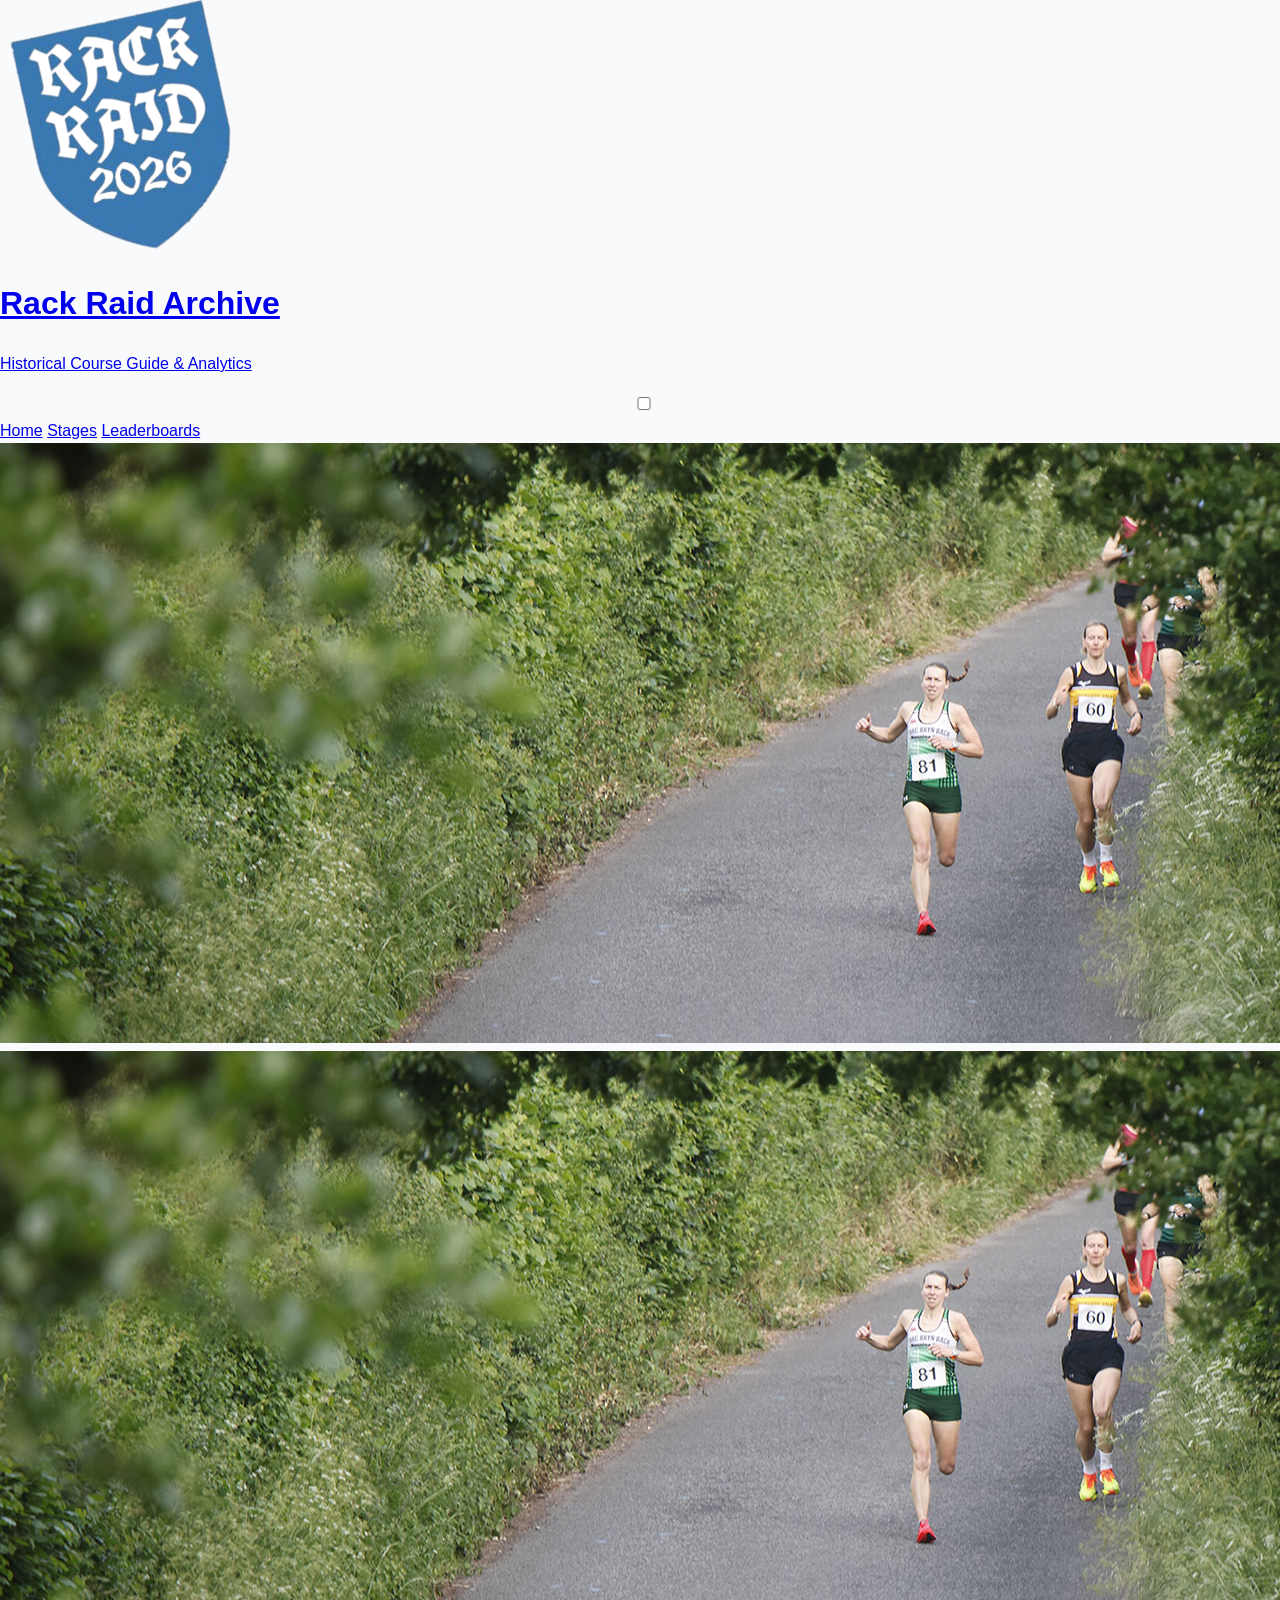
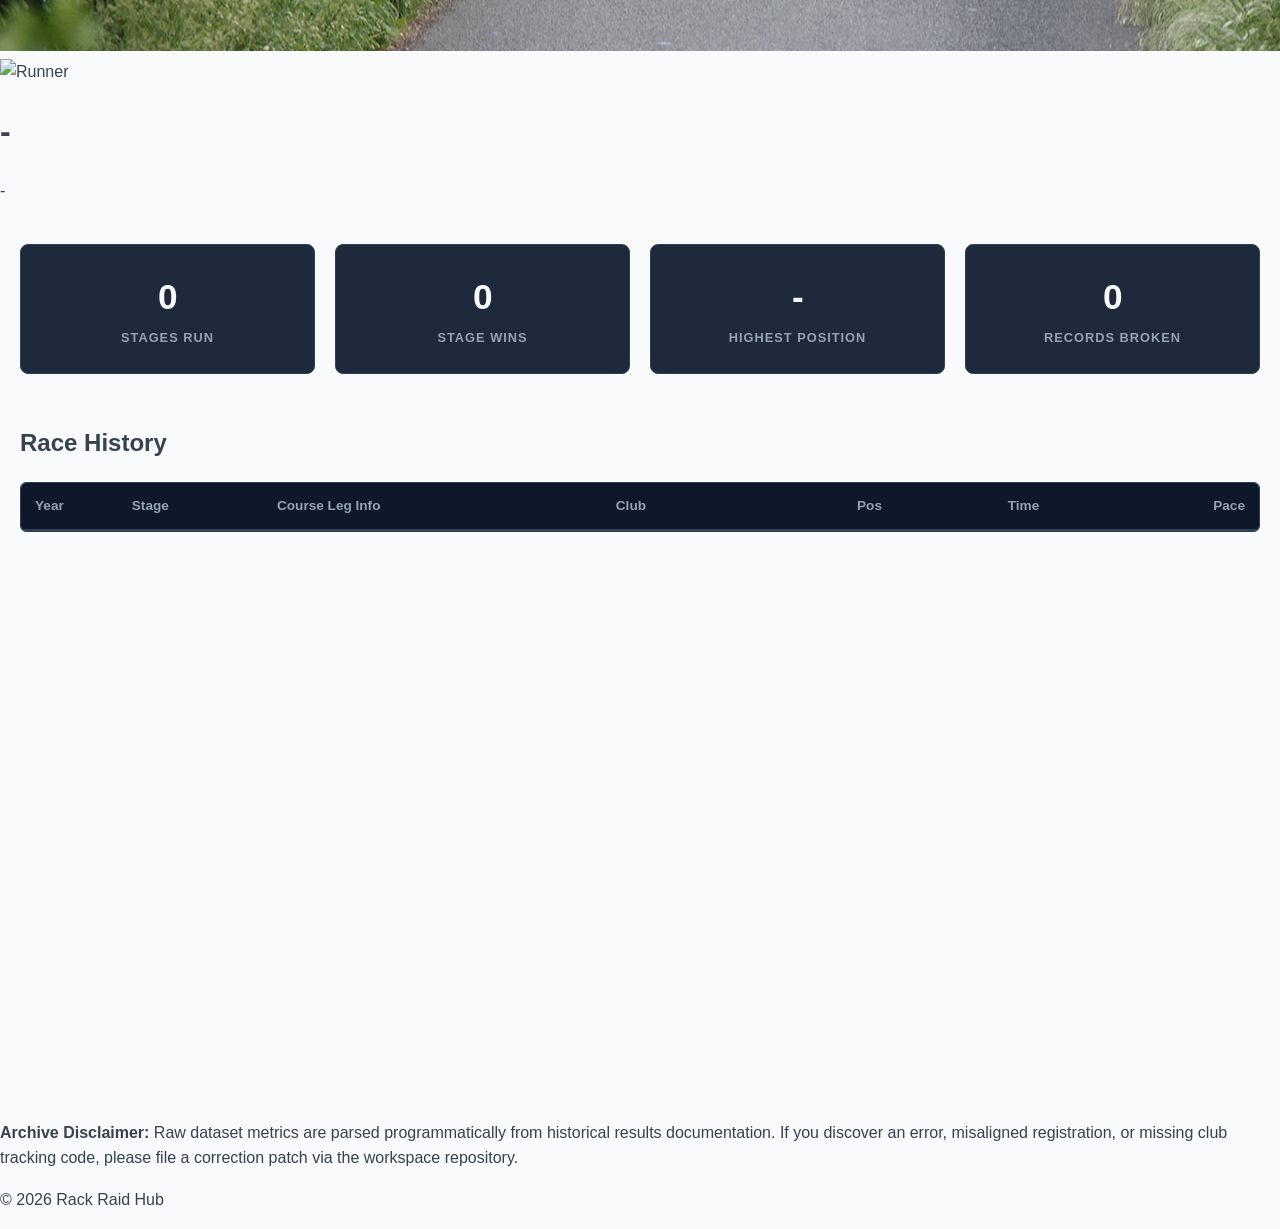
==== commit 47038c9e: "Fix mobile result row alignment, flush left-align badges, and optimize vertical spacing" ====
--- a/athlete.html
+++ b/athlete.html
@@ -31,38 +31,101 @@
         .stat-card:hover { border-color: #475569; }
         .stat-value { font-size: 2.2rem; font-weight: 800; color: #f8fafc; margin-bottom: 3px; letter-spacing: -0.5px; }
         .stat-label { font-size: 0.8rem; color: #94a3b8; font-weight: 700; text-transform: uppercase; letter-spacing: 1px; }
-        .history-block { background: #1e293b; border: 1px solid #334155; border-radius: 6px; box-shadow: 0 1px 3px rgba(0,0,0,0.02); overflow: hidden; }
+        
+        /* Desktop Grid Rules */
+        .history-block { background: #1e293b; border: 1px solid #334155; border-radius: 6px; overflow: hidden; }
         .history-header { 
             display: grid; 
-            grid-template-columns: 8% 12% 28% 15% 7% 13% 17%; /* Adjusted to 7 columns */
+            grid-template-columns: 8% 12% 28% 15% 7% 13% 17%; 
             background-color: #0f172a; 
             font-weight: 600; 
             color: #94a3b8; 
             border-bottom: 2px solid #334155; 
             padding: 12px 14px; 
+            font-size: 0.85rem;
         }
         .history-row { 
             display: grid; 
-            grid-template-columns: 8% 12% 28% 15% 7% 13% 17%; /* Adjusted to 7 columns */
+            grid-template-columns: 8% 12% 28% 15% 7% 13% 17%; 
             padding: 14px; 
             border-bottom: 1px solid #334155; 
             align-items: center; 
             color: #cbd5e1; 
         }
         .history-row:last-child { border-bottom: none; }
-        .history-row:nth-child(even) { background-color: #1a2333; }
+        .history-row:nth-child(even) { background-color: #161e2e; }
         .text-right { text-align: right; }
         .pace-column { text-align: right; line-height: 1.3; }
-        .badge-win { background-color: rgba(52, 211, 153, 0.05); border-left: 4px solid #34d399; }
+        .badge-win { background-color: rgba(16, 185, 129, 0.12); border-left: 4px solid #10b981; }
         .record-tag { background-color: #064e3b; color: #34d399; font-weight: bold; padding: 2px 6px; border-radius: 4px; font-size: 0.9rem; border: 1px solid rgba(52, 211, 153, 0.2); }
         .athlete-desktop-table-row { display: contents; }
 
+        /* Mobile Viewport Custom Layout Architecture */
         @media screen and (max-width: 768px) {
-            .history-header { display: none; }
-            .history-row { display: block; padding: 12px; border-bottom: 1px solid #334155; }
-            .athlete-desktop-table-row { display: flex; flex-direction: column; gap: 4px; text-align: left; }
-            .athlete-desktop-table-row div { text-align: left; grid-column: auto; }
-            .pace-column { text-align: left; }
+            .history-header { 
+                display: none; 
+            }
+            .history-row { 
+                display: flex; 
+                flex-direction: column;
+                padding: 16px; 
+                border-bottom: 1px solid #334155; 
+            }
+            .history-row > div {
+                width: 100%;
+                text-align: left;
+            }
+            .pace-column { 
+                text-align: right; 
+            }
+            .athlete-desktop-table-row { 
+                display: flex; 
+                flex-direction: column; 
+                gap: 8px; 
+            }
+            
+            /* Clean line item wrapping for layout stability */
+            .mobile-header-line {
+                display: flex;
+                justify-content: space-between;
+                align-items: baseline;
+                border-bottom: 1px solid #334155;
+                padding-bottom: 6px;
+                margin-bottom: 4px;
+            }
+            .mobile-route-line {
+                font-size: 0.95rem;
+                margin-bottom: 4px;
+            }
+            .mobile-club-line {
+                font-size: 0.85rem;
+                margin-bottom: 8px;
+            }
+            .mobile-metrics-strip {
+                display: flex;
+                justify-content: space-between;
+                align-items: center;
+                background-color: #0f172a;
+                padding: 8px 12px;
+                border-radius: 6px;
+                margin-top: 4px;
+            }
+            .mobile-metric-item {
+                display: flex;
+                flex-direction: column;
+            }
+            .mobile-metric-label {
+                font-size: 0.65rem;
+                text-transform: uppercase;
+                color: #64748b;
+                font-weight: 700;
+                letter-spacing: 0.5px;
+            }
+            .mobile-metric-value {
+                font-size: 0.9rem;
+                font-weight: 700;
+                color: #f8fafc;
+            }
         }
     </style>
 </head>
@@ -72,27 +135,28 @@
         <header id="global-header" class="text-white"></header>
     </div>
 
-    <div class="w-full bg-slate-950 h-[450px] relative overflow-hidden flex items-center">
+    <!-- FIXED: Height changed from h-[450px] to dynamic min-h-[400px] with flexible layout paddings to allow content growth -->
+    <div class="w-full bg-slate-950 min-h-[400px] py-12 relative overflow-hidden flex items-center">
         <img src="assets/images/banners/default_stage.jpg" class="absolute inset-0 w-full h-full object-cover opacity-55 mix-blend-luminosity brightness-75" alt="Stage background">
         <img src="assets/images/banners/default_stage.jpg" class="absolute inset-0 w-full h-full object-cover opacity-35 mix-blend-luminosity brightness-75" alt="Stage background">
         <div class="absolute inset-0 scenic-gradient-overlay"></div>
         
         <div class="max-w-[1400px] mx-auto w-full px-4 relative z-10 flex flex-col md:flex-row items-center gap-8">
             <div id="photoWrapper" class="shrink-0 hidden">
-                <img id="athletePhoto" class="w-[240px] h-[300px] border-2 border-white/20 rounded-xl object-cover shadow-2xl" src="" alt="Runner">
+                <img id="athletePhoto" class="w-[220px] h-[280px] border-2 border-white/20 rounded-xl object-cover shadow-2xl" src="" alt="Runner">
             </div>
             
-            <div class="flex flex-col justify-center text-center md:text-left flex-grow">
-                <div class="flex flex-col md:flex-row items-center gap-4 mb-4 justify-center md:justify-start">
-                    <h1 id="athleteName" class="text-white font-black text-3xl md:text-5xl uppercase tracking-tight leading-none m-0">-</h1>
-                    <div id="athleteClub" class="text-sm font-bold uppercase tracking-wider px-3 py-1 rounded-md text-white bg-slate-800 border border-slate-700 w-max">-</div>
+            <div class="flex flex-col justify-center text-center md:text-left flex-grow w-full">
+                <div class="flex flex-col md:flex-row items-center gap-4 mb-4 justify-center md:justify-start flex-wrap">
+                    <h1 id="athleteName" class="text-white font-black text-3xl md:text-5xl uppercase tracking-tight leading-none m-0 break-words max-w-full">-</h1>
+                    <div id="athleteClub" class="text-sm font-bold uppercase tracking-wider px-3 py-1 rounded-md text-white bg-slate-800 border border-slate-700 w-max shrink-0">-</div>
                 </div>
-                <div id="athleteInsightsContainer" class="flex flex-col gap-3"></div>
+                <div id="athleteInsightsContainer" class="flex flex-col gap-3 w-full"></div>
             </div>
         </div>
     </div>
 
-    <div class="page-wrapper flex-grow !pt-8">
+    <div class="page-wrapper flex-grow pt-8">
         <div class="content-container">
 
             <main class="main-profile-container">
@@ -118,15 +182,15 @@
 
                 <h2 class="text-xl font-black uppercase tracking-tight text-slate-100 mb-4">Race History</h2>
                 <div class="history-block">
-                <div class="history-header">
-                    <div>Year</div>
-                    <div>Stage</div>
-                    <div>Course Leg Info</div>
-                    <div>Club</div> <!-- New Column Header -->
-                    <div class="text-right">Pos</div>
-                    <div class="text-right">Time</div>
-                    <div class="text-right">Pace</div>
-                </div>
+                    <div class="history-header">
+                        <div>Year</div>
+                        <div>Stage</div>
+                        <div>Course Leg Info</div>
+                        <div>Club</div>
+                        <div class="text-right">Pos</div>
+                        <div class="text-right">Time</div>
+                        <div class="text-right">Pace</div>
+                    </div>
                     <div id="historyRowsContainer"></div>
                 </div>
 
@@ -236,7 +300,6 @@
             const positions = athleteResults.map(r => parseInt(r.position) || 999);
             const bestPos = Math.min(...positions);
 
-            // Reusable helper function to build instant CSS tooltips positioned underneath
             const buildBadge = (label, tooltipText, colorClasses) => {
                 return `
                     <div class="group relative inline-block select-none">
@@ -251,14 +314,12 @@
                 `;
             };
 
-            // Badge 1: Loyalty Status
             if (totalRuns >= 5) {
                 badges.push(buildBadge("🏆 Rack Raid Veteran", "Completed 5 or more Rack Raid stages over their career", "bg-amber-500/10 text-amber-400 border-amber-500/20"));
             } else if (uniqueYears.length >= 2) {
                 badges.push(buildBadge("🔄 Loyal Competitor", "Returned to compete in multiple editions of the relay", "bg-blue-500/10 text-blue-400 border-blue-500/20"));
             }
 
-            // Badge 2: Performance Status
             if (bestPos === 1) {
                 badges.push(buildBadge("⚡ Stage Winner", "Claimed an outright individual stage victory", "bg-emerald-500/10 text-emerald-400 border-emerald-500/20"));
             } else if (bestPos <= 3) {
@@ -267,7 +328,6 @@
                 badges.push(buildBadge("🎯 Top 10 Finisher", "Secured a top-10 individual finish on a stage", "bg-purple-500/10 text-purple-400 border-purple-500/20"));
             }
 
-            // Badge 3: Versatility Status
             if (uniqueStages.length >= 3) {
                 badges.push(buildBadge("🗺️ Stage Veteran", "Has raced on 3 or more completely distinct stages of the course", "bg-pink-500/10 text-pink-400 border-pink-500/20"));
             }
@@ -332,7 +392,6 @@
                     clubTargetElement.style.borderColor = clubColorsMaster[clubKey].bg;
                 }
 
-                // Render Data Insights Panel and Badges mapping dynamically
                 const badgesHTML = generateAthleteBadges(runnerHistory);
                 const frequented = getMostFrequentedStage(runnerHistory, stageNames);
 
@@ -357,7 +416,7 @@
 
                 let wins = 0, recordsBroken = 0, highestPos = 999, htmlOutput = '';
 
-runnerHistory.forEach(row => {
+                runnerHistory.forEach(row => {
                     if (row.position === 1) wins++;
                     if (row.position < highestPos) highestPos = row.position;
 
@@ -366,32 +425,57 @@
                     const brokeRecord = standingRecord && runSeconds <= defTimeToSeconds(standingRecord);
                     if (brokeRecord) recordsBroken++;
 
-                    // Parse the exact club this runner was representing during this specific race year
                     const specificYearClub = cleanClubName(row.club);
-
                     const milePace = formatPaceValue(runSeconds, row.miles);
                     let rowClass = row.position === 1 ? 'history-row badge-win' : 'history-row';
                     let timeDisplay = brokeRecord ? `<span class="record-tag">${row.time}</span>` : row.time;
 
                     htmlOutput += `
                         <div class="${rowClass}">
-                            <div class="athlete-desktop-table-row">
-                                <div><strong>${row.year}</strong></div>
-                                <div style="grid-column: 2 / span 2;">
-                                    <a href="index.html?year=${row.year}&stage=${row.stage}" class="text-slate-100 hover:text-emerald-400 no-underline block">
-                                        <span class="inline-block w-1/4 font-medium text-slate-400">Stage ${row.stage}</span>
-                                        <span class="font-medium border-b border-dashed border-slate-600 pb-0.5">${row.stage_name || 'Leg Details'}</span>
-                                    </a>
+                            <!-- Year -->
+                            <div class="flex justify-between items-baseline md:block border-b border-slate-700/50 md:border-none pb-2 md:pb-0 mb-2 md:mb-0">
+                                <span class="text-slate-500 font-bold text-xs uppercase md:hidden">Year</span>
+                                <span class="text-slate-100 font-bold">${row.year}</span>
+                            </div>
+
+                            <!-- Stage Number -->
+                            <div class="text-emerald-400 font-semibold md:text-slate-400 md:font-medium text-sm md:text-base mb-1 md:mb-0">
+                                <span class="md:hidden">Stage </span>${row.stage}
+                            </div>
+
+                            <!-- Leg Details -->
+                            <div class="mb-2 md:mb-0">
+                                <a href="index.html?year=${row.year}&stage=${row.stage}" class="text-slate-100 hover:text-emerald-400 no-underline inline-block border-b border-dashed border-slate-600 pb-0.5">
+                                    ${row.stage_name || 'Leg Details'}
+                                </a>
+                            </div>
+
+                            <!-- Club -->
+                            <div class="truncate pr-2 mb-4 md:mb-0">
+                                <span class="text-[10px] text-slate-500 font-bold uppercase block md:hidden mb-0.5">Club</span>
+                                <a href="club.html?club=${encodeURIComponent(specificYearClub)}" class="text-slate-300 hover:text-emerald-400 font-semibold md:font-normal text-xs transition-colors no-underline">
+                                    ${specificYearClub}
+                                </a>
+                            </div>
+
+                            <!-- Position (Mobile card layout uses a shared flex block here) -->
+                            <div class="flex justify-between items-center md:block bg-slate-900 md:bg-transparent p-2 md:p-0 rounded-t-md md:rounded-none border-b border-slate-800 md:border-none px-3 md:px-0">
+                                <span class="text-[10px] text-slate-500 font-bold uppercase md:hidden">Position</span>
+                                <span class="md:text-right block font-bold text-slate-100">${row.position}</span>
+                            </div>
+
+                            <!-- Time -->
+                            <div class="flex justify-between items-center md:block bg-slate-900 md:bg-transparent p-2 md:p-0 border-b border-slate-800 md:border-none px-3 md:px-0">
+                                <span class="text-[10px] text-slate-500 font-bold uppercase md:hidden">Time</span>
+                                <span class="md:text-right block font-medium">${timeDisplay}</span>
+                            </div>
+
+                            <!-- Pace -->
+                            <div class="flex justify-between items-center md:block bg-slate-900 md:bg-transparent p-2 md:p-0 rounded-b-md md:rounded-none px-3 md:px-0 text-right md:text-left">
+                                <span class="text-[10px] text-slate-500 font-bold uppercase md:hidden">Pace</span>
+                                <div class="pace-column text-right">
+                                    <strong>${milePace}</strong> <span class="text-xs text-slate-500">/mi</span>
                                 </div>
-                                <!-- New Club Column Block -->
-                                <div class="truncate pr-2">
-                                    <a href="club.html?club=${encodeURIComponent(specificYearClub)}" class="text-slate-300 hover:text-emerald-400 font-semibold text-xs transition-colors no-underline">
-                                        ${specificYearClub}
-                                    </a>
-                                </div>
-                                <div class="text-right"><strong>${row.position}</strong></div>
-                                <div class="text-right">${timeDisplay}</div>
-                                <div class="pace-column"><strong>${milePace}</strong> <span class="text-xs text-slate-500">/mi</span></div>
                             </div>
                         </div>`;
                 });
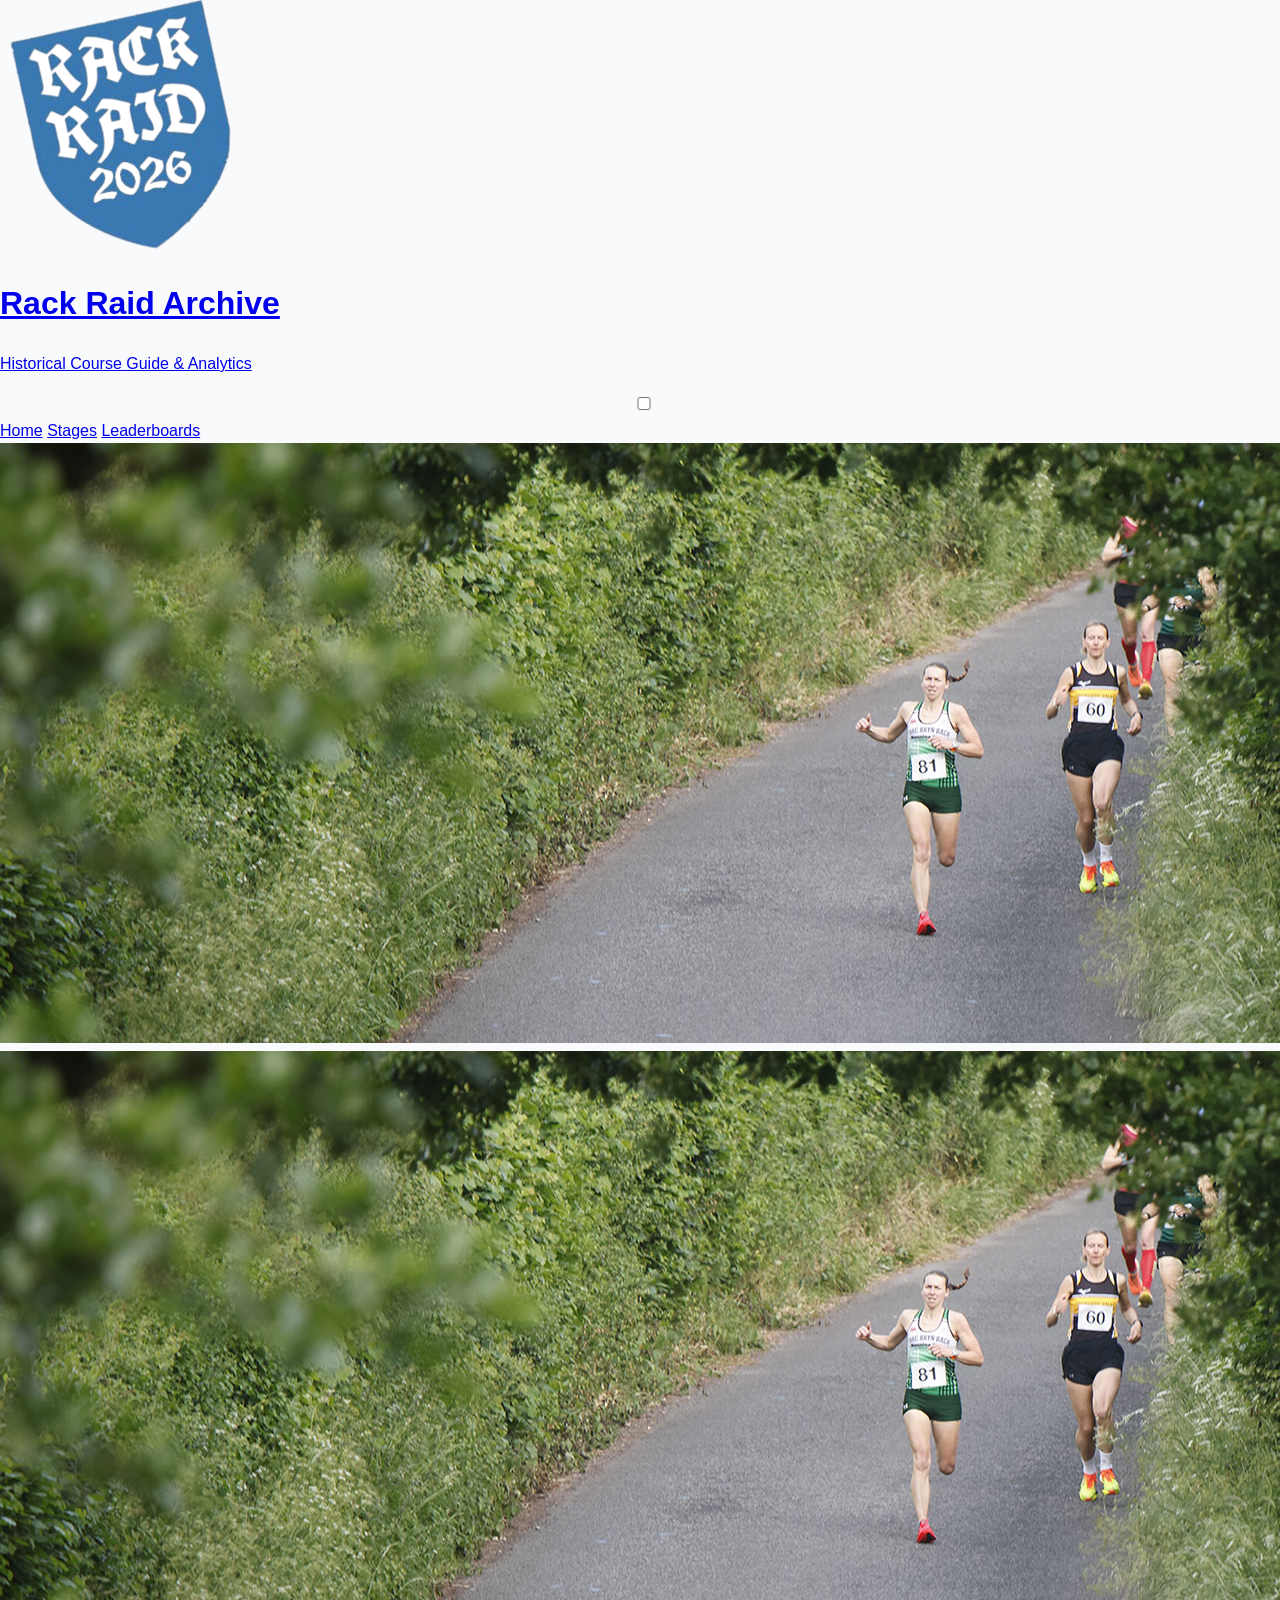
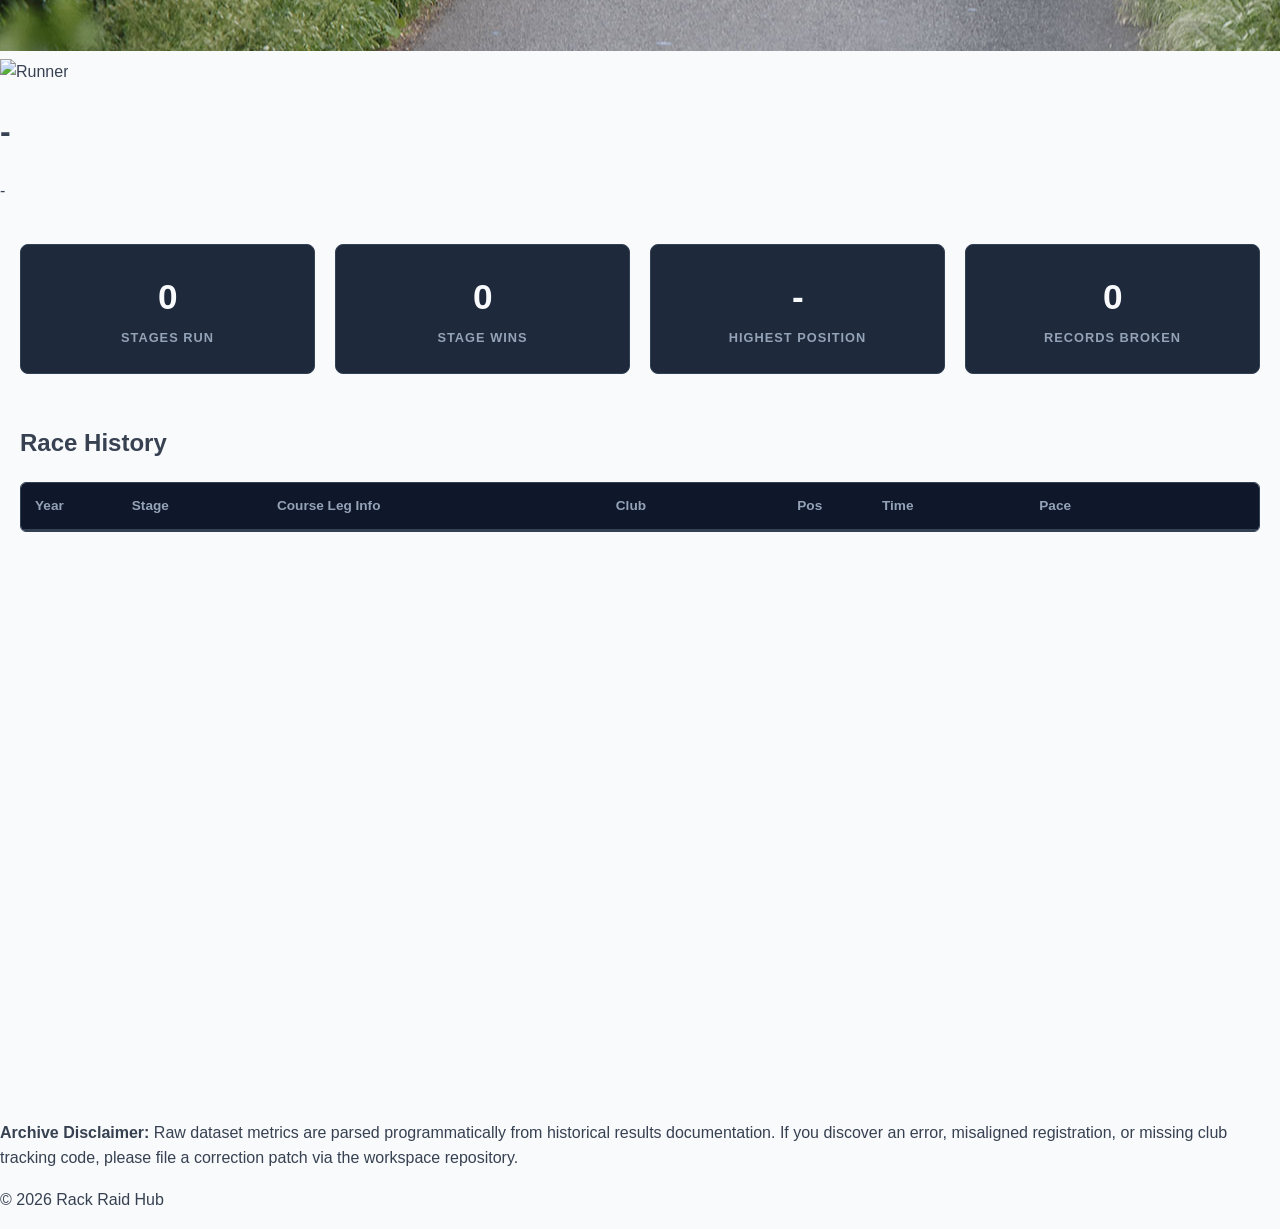
==== commit c1669140: "Refactor layout styles: migrate page-specific CSS into scoped blocks in central stylesheet" ====
--- a/athlete.html
+++ b/athlete.html
@@ -9,133 +9,14 @@
     <link rel="icon" type="image/png" href="assets/images/logo.png">
     <script src="site-layout.js"></script>
     <script src="data/course_records.js"></script>
-    <style>
-        .scenic-gradient-overlay {
-            background: linear-gradient(180deg, rgba(15, 23, 42, 0.4) 0%, rgba(15, 23, 42, 0.8) 60%, rgba(2, 6, 23, 1) 100%);
-        }
-        .stats-grid {
-            display: grid;
-            grid-template-columns: repeat(auto-fit, minmax(200px, 1fr));
-            gap: 20px;
-            margin-bottom: 50px;
-        }
-        .stat-card {
-            background: #1e293b;
-            border: 1px solid #334155;
-            border-radius: 8px;
-            padding: 24px 20px;
-            text-align: center;
-            box-shadow: 0 1px 2px rgba(0, 0, 0, 0.01);
-            transition: border-color 0.15s ease;
-        }
-        .stat-card:hover { border-color: #475569; }
-        .stat-value { font-size: 2.2rem; font-weight: 800; color: #f8fafc; margin-bottom: 3px; letter-spacing: -0.5px; }
-        .stat-label { font-size: 0.8rem; color: #94a3b8; font-weight: 700; text-transform: uppercase; letter-spacing: 1px; }
-        
-        /* Desktop Grid Rules */
-        .history-block { background: #1e293b; border: 1px solid #334155; border-radius: 6px; overflow: hidden; }
-        .history-header { 
-            display: grid; 
-            grid-template-columns: 8% 12% 28% 15% 7% 13% 17%; 
-            background-color: #0f172a; 
-            font-weight: 600; 
-            color: #94a3b8; 
-            border-bottom: 2px solid #334155; 
-            padding: 12px 14px; 
-            font-size: 0.85rem;
-        }
-        .history-row { 
-            display: grid; 
-            grid-template-columns: 8% 12% 28% 15% 7% 13% 17%; 
-            padding: 14px; 
-            border-bottom: 1px solid #334155; 
-            align-items: center; 
-            color: #cbd5e1; 
-        }
-        .history-row:last-child { border-bottom: none; }
-        .history-row:nth-child(even) { background-color: #161e2e; }
-        .text-right { text-align: right; }
-        .pace-column { text-align: right; line-height: 1.3; }
-        .badge-win { background-color: rgba(16, 185, 129, 0.12); border-left: 4px solid #10b981; }
-        .record-tag { background-color: #064e3b; color: #34d399; font-weight: bold; padding: 2px 6px; border-radius: 4px; font-size: 0.9rem; border: 1px solid rgba(52, 211, 153, 0.2); }
-        .athlete-desktop-table-row { display: contents; }
-
-        /* Mobile Viewport Custom Layout Architecture */
-        @media screen and (max-width: 768px) {
-            .history-header { 
-                display: none; 
-            }
-            .history-row { 
-                display: flex; 
-                flex-direction: column;
-                padding: 16px; 
-                border-bottom: 1px solid #334155; 
-            }
-            .history-row > div {
-                width: 100%;
-                text-align: left;
-            }
-            .pace-column { 
-                text-align: right; 
-            }
-            .athlete-desktop-table-row { 
-                display: flex; 
-                flex-direction: column; 
-                gap: 8px; 
-            }
-            
-            /* Clean line item wrapping for layout stability */
-            .mobile-header-line {
-                display: flex;
-                justify-content: space-between;
-                align-items: baseline;
-                border-bottom: 1px solid #334155;
-                padding-bottom: 6px;
-                margin-bottom: 4px;
-            }
-            .mobile-route-line {
-                font-size: 0.95rem;
-                margin-bottom: 4px;
-            }
-            .mobile-club-line {
-                font-size: 0.85rem;
-                margin-bottom: 8px;
-            }
-            .mobile-metrics-strip {
-                display: flex;
-                justify-content: space-between;
-                align-items: center;
-                background-color: #0f172a;
-                padding: 8px 12px;
-                border-radius: 6px;
-                margin-top: 4px;
-            }
-            .mobile-metric-item {
-                display: flex;
-                flex-direction: column;
-            }
-            .mobile-metric-label {
-                font-size: 0.65rem;
-                text-transform: uppercase;
-                color: #64748b;
-                font-weight: 700;
-                letter-spacing: 0.5px;
-            }
-            .mobile-metric-value {
-                font-size: 0.9rem;
-                font-weight: 700;
-                color: #f8fafc;
-            }
-        }
-    </style>
+
 </head>
-<body class="bg-slate-950 min-h-screen flex flex-col text-slate-100">
+<body class="athlete-profile-page bg-slate-950 min-h-screen flex flex-col text-slate-100">
 
     <div class="w-full bg-slate-900 border-b border-slate-800">
         <header id="global-header" class="text-white"></header>
     </div>
 
-    <!-- FIXED: Height changed from h-[450px] to dynamic min-h-[400px] with flexible layout paddings to allow content growth -->
     <div class="w-full bg-slate-950 min-h-[400px] py-12 relative overflow-hidden flex items-center">
         <img src="assets/images/banners/default_stage.jpg" class="absolute inset-0 w-full h-full object-cover opacity-55 mix-blend-luminosity brightness-75" alt="Stage background">
         <img src="assets/images/banners/default_stage.jpg" class="absolute inset-0 w-full h-full object-cover opacity-35 mix-blend-luminosity brightness-75" alt="Stage background">
@@ -427,54 +308,59 @@
 
                     const specificYearClub = cleanClubName(row.club);
                     const milePace = formatPaceValue(runSeconds, row.miles);
+                    const kmPace = formatPaceValue(runSeconds, row.km);
+                    
                     let rowClass = row.position === 1 ? 'history-row badge-win' : 'history-row';
                     let timeDisplay = brokeRecord ? `<span class="record-tag">${row.time}</span>` : row.time;
 
                     htmlOutput += `
                         <div class="${rowClass}">
-                            <!-- Year -->
-                            <div class="flex justify-between items-baseline md:block border-b border-slate-700/50 md:border-none pb-2 md:pb-0 mb-2 md:mb-0">
-                                <span class="text-slate-500 font-bold text-xs uppercase md:hidden">Year</span>
-                                <span class="text-slate-100 font-bold">${row.year}</span>
-                            </div>
-
-                            <!-- Stage Number -->
-                            <div class="text-emerald-400 font-semibold md:text-slate-400 md:font-medium text-sm md:text-base mb-1 md:mb-0">
-                                <span class="md:hidden">Stage </span>${row.stage}
-                            </div>
-
-                            <!-- Leg Details -->
-                            <div class="mb-2 md:mb-0">
-                                <a href="index.html?year=${row.year}&stage=${row.stage}" class="text-slate-100 hover:text-emerald-400 no-underline inline-block border-b border-dashed border-slate-600 pb-0.5">
-                                    ${row.stage_name || 'Leg Details'}
-                                </a>
-                            </div>
-
-                            <!-- Club -->
-                            <div class="truncate pr-2 mb-4 md:mb-0">
-                                <span class="text-[10px] text-slate-500 font-bold uppercase block md:hidden mb-0.5">Club</span>
-                                <a href="club.html?club=${encodeURIComponent(specificYearClub)}" class="text-slate-300 hover:text-emerald-400 font-semibold md:font-normal text-xs transition-colors no-underline">
-                                    ${specificYearClub}
-                                </a>
-                            </div>
-
-                            <!-- Position (Mobile card layout uses a shared flex block here) -->
-                            <div class="flex justify-between items-center md:block bg-slate-900 md:bg-transparent p-2 md:p-0 rounded-t-md md:rounded-none border-b border-slate-800 md:border-none px-3 md:px-0">
-                                <span class="text-[10px] text-slate-500 font-bold uppercase md:hidden">Position</span>
-                                <span class="md:text-right block font-bold text-slate-100">${row.position}</span>
-                            </div>
-
-                            <!-- Time -->
-                            <div class="flex justify-between items-center md:block bg-slate-900 md:bg-transparent p-2 md:p-0 border-b border-slate-800 md:border-none px-3 md:px-0">
-                                <span class="text-[10px] text-slate-500 font-bold uppercase md:hidden">Time</span>
-                                <span class="md:text-right block font-medium">${timeDisplay}</span>
-                            </div>
-
-                            <!-- Pace -->
-                            <div class="flex justify-between items-center md:block bg-slate-900 md:bg-transparent p-2 md:p-0 rounded-b-md md:rounded-none px-3 md:px-0 text-right md:text-left">
-                                <span class="text-[10px] text-slate-500 font-bold uppercase md:hidden">Pace</span>
-                                <div class="pace-column text-right">
-                                    <strong>${milePace}</strong> <span class="text-xs text-slate-500">/mi</span>
+                            <div class="athlete-desktop-table-row">
+                                <!-- Year -->
+                                <div class="flex justify-between items-baseline md:block border-b border-slate-700/50 md:border-none pb-2 md:pb-0 mb-2 md:mb-0">
+                                    <span class="text-slate-500 font-bold text-xs uppercase md:hidden">Year</span>
+                                    <span class="text-slate-100 font-bold">${row.year}</span>
+                                </div>
+
+                                <!-- Stage Number -->
+                                <div class="text-emerald-400 font-semibold md:text-slate-400 md:font-medium text-sm md:text-base mb-1 md:mb-0">
+                                    <span class="md:hidden">Stage </span>${row.stage}
+                                </div>
+
+                                <!-- Leg Details -->
+                                <div class="mb-2 md:mb-0">
+                                    <a href="index.html?year=${row.year}&stage=${row.stage}" class="text-slate-100 hover:text-emerald-400 no-underline inline-block border-b border-dashed border-slate-600 pb-0.5">
+                                        ${row.stage_name || 'Leg Details'}
+                                    </a>
+                                </div>
+
+                                <!-- Club -->
+                                <div class="truncate pr-2 mb-4 md:mb-0">
+                                    <span class="text-[10px] text-slate-500 font-bold uppercase block md:hidden mb-0.5">Club</span>
+                                    <a href="club.html?club=${encodeURIComponent(specificYearClub)}" class="text-slate-300 hover:text-emerald-400 font-semibold md:font-normal text-xs transition-colors no-underline">
+                                        ${specificYearClub}
+                                    </a>
+                                </div>
+
+                                <!-- Position -->
+                                <div class="flex justify-between items-center md:block bg-slate-900 md:bg-transparent p-2 md:p-0 rounded-t-md md:rounded-none border-b border-slate-800 md:border-none px-3 md:px-0">
+                                    <span class="text-[10px] text-slate-500 font-bold uppercase md:hidden">Position</span>
+                                    <span class="md:text-right block font-bold text-slate-100">${row.position}</span>
+                                </div>
+
+                                <!-- Time -->
+                                <div class="flex justify-between items-center md:block bg-slate-900 md:bg-transparent p-2 md:p-0 border-b border-slate-800 md:border-none px-3 md:px-0">
+                                    <span class="text-[10px] text-slate-500 font-bold uppercase md:hidden">Time</span>
+                                    <span class="md:text-right block font-medium">${timeDisplay}</span>
+                                </div>
+
+                                <!-- Pace -->
+                                <div class="flex justify-between items-center md:block bg-slate-900 md:bg-transparent p-2 md:p-0 rounded-b-md md:rounded-none px-3 md:px-0 text-right md:text-left">
+                                    <span class="text-[10px] text-slate-500 font-bold uppercase md:hidden">Pace</span>
+                                    <div class="pace-column text-right md:text-left">
+                                        <strong>${milePace}</strong> <span class="text-xs text-slate-500">/mi</span>
+                                        <span class="block text-[11px] text-slate-400 font-normal mt-0.5 md:hidden">${kmPace} /km</span>
+                                    </div>
                                 </div>
                             </div>
                         </div>`;
--- a/styles.css
+++ b/styles.css
@@ -9,7 +9,12 @@
     font-family: -apple-system, BlinkMacSystemFont, "Segoe UI", Roboto, Helvetica, Arial, sans-serif;
     line-height: 1.6;
     color: #374151;
-    background-color: #f8fafc; /* Standard crisp light background for sub-pages */
+    background-color: #f8fafc; 
+    max-width: 100vw;
+}
+
+body.home-archive-page {
+    overflow-x: hidden;
 }
 
 .page-wrapper {
@@ -19,10 +24,8 @@
     margin: 0 auto;
     padding: 40px 20px;
     box-sizing: border-box;
-}
-
-
-
+    overflow: visible !important; 
+}
 
 /* ==========================================================================
    2. Dark Theme Search & Tab Panels
@@ -178,7 +181,7 @@
 }
 
 /* ==========================================================================
-   4. Cascading Sticky Navigation Headers & Dynamic Output Containers
+   4. Shared Data Output Presentation Components
    ========================================================================== */
 #resultsContainer {
     width: 100%;
@@ -193,72 +196,6 @@
     background-color: #1e293b;
 }
 
-/* Explicitly clean of overflow rules to ensure sticky flow engine processes */
-.results-block {
-    width: 100%;
-    margin-top: 0;
-    margin-bottom: 40px;
-    background: #ffffff;
-    box-shadow: 0 10px 15px -3px rgba(0, 0, 0, 0.3);
-    border: 1px solid #1e293b;
-    border-top: none;
-    border-radius: 0 0 8px 8px;
-}
-
-/* STICKY LAYER 2: Year Results Banner */
-.year-heading {
-    position: sticky;
-    top: 64px; 
-    z-index: 40;
-    background-color: #111827;
-    color: #ffffff;
-    font-size: 16px;
-    font-weight: 700;
-    letter-spacing: 0.5px;
-    text-transform: uppercase;
-    padding: 16px 20px;
-    margin-top: 45px;
-    border-radius: 8px 8px 0 0;
-    border: 1px solid #111827;
-    border-bottom: none;
-}
-
-/* STICKY LAYER 3: Individual Stage Course Info Banner Row */
-.stage-header-row {
-    position: sticky;
-    top: 116px; 
-    z-index: 30;
-    background-color: #f8fafc;
-    font-weight: bold;
-    padding: 14px 20px;
-    color: #1f2937;
-    border-left: 1px solid #e2e8f0;
-    border-right: 1px solid #e2e8f0;
-    border-bottom: 1px solid #e2e8f0;
-}
-
-/* STICKY LAYER 4: Main Multi-Column Table Label Row */
-.results-table-header {
-    position: sticky;
-    top: 165px; 
-    z-index: 20;
-    display: grid;
-    grid-template-columns: 6% 34% 36% 12% 12%;
-    background-color: #f1f5f9;
-    font-weight: 600;
-    color: #475569;
-    padding: 12px 20px;
-    box-sizing: border-box;
-    border-left: 1px solid #e2e8f0;
-    border-right: 1px solid #e2e8f0;
-    border-bottom: 2px solid #e2e8f0;
-}
-
-.results-table-header div:nth-child(4),
-.results-table-header div:nth-child(5) {
-    text-align: right;
-}
-
 .stage-header-container {
     display: flex;
     justify-content: space-between;
@@ -272,60 +209,9 @@
     flex-wrap: wrap;
 }
 
-/* ==========================================================================
-   5. Results Grid Data Rows & Typography Hierarchy
-   ========================================================================== */
-.results-row {
-    display: grid;
-    grid-template-columns: 6% 34% 36% 12% 12%;
-    padding: 14px 20px;
-    border-bottom: 1px solid #f1f5f9;
-    align-items: center;
-    transition: background-color 0.15s ease;
-}
-
-.results-row:last-child {
-    border-bottom: none;
-}
-
-.results-row:hover {
-    background-color: #f8fafc;
-}
-
-.results-row-strip-even { background-color: #ffffff; }
-.results-row-strip-odd { background-color: #fafafa; }
-
 .cell-time, .cell-pace {
     text-align: right;
 }
-
-.cell-name a {
-    color: #111827 !important;
-    text-decoration: none;
-    border-bottom: 1px solid transparent !important;
-}
-
-.cell-name a:hover {
-    color: #4b5563 !important;
-    border-bottom-color: #4b5563 !important;
-}
-
-.cell-club a {
-    color: #4b5563 !important;
-    text-decoration: none;
-    border-bottom: 1px dashed #ccc !important;
-}
-
-.cell-club a:hover {
-    color: #111827 !important;
-    border-bottom-color: #111827 !important;
-}
-
-.winner-row { font-weight: bold; color: #b58900; background-color: #fffdf5; }
-.winner-row-border { border-bottom: 1px solid #f9f1d1; }
-
-.cutoff-row { font-weight: bold; color: #d9534f; background-color: #fdf6f6; }
-.cutoff-row-border { border-bottom: 1px solid #f7e1e1; }
 
 .record-breaker-time {
     background-color: #e6f4ea !important;
@@ -359,44 +245,458 @@
 .cutoff-badge { font-size: 11px; background-color: #4b5563; color: white; padding: 2px 8px; border-radius: 12px; }
 .pace-subtext { display: block; font-size: 11px; color: #6b7280; margin-top: 2px; font-weight: normal; }
 
-/* ==========================================================================
-   6. Mobile Adaptation & Card Layout Conversions
-   ========================================================================== */
+
+/* ==========================================================================
+   5. HOME ARCHIVE RESULTS DASHBOARD STYLES (SCOPED)
+   ========================================================================== */
+.home-archive-page .results-block {
+    background-color: #1e293b !important;
+    border: 1px solid #334155 !important;
+    border-radius: 0 0 8px 8px;
+    margin-bottom: 2rem;
+    box-shadow: 0 10px 15px -3px rgba(0, 0, 0, 0.3);
+    width: 100%;
+}
+
+.home-archive-page .stage-group {
+    position: relative;
+}
+
+.home-archive-page .year-heading {
+    position: sticky !important;
+    top: 4rem !important; 
+    z-index: 50 !important;
+    background-color: #0f172a !important; 
+    color: #f8fafc !important;
+    padding: 14px 16px;
+    font-weight: 800;
+    font-size: 1.25rem;
+    text-transform: uppercase;
+    letter-spacing: 0.5px;
+    border-bottom: 1px solid #334155 !important;
+    border-top-left-radius: 7px;
+    border-top-right-radius: 7px;
+    margin-top: 45px;
+}
+
+.home-archive-page .stage-sticky-combine {
+    position: sticky !important;
+    top: 7.35rem !important; 
+    z-index: 40 !important;
+    background-color: #1e293b !important;
+    display: flex;
+    flex-direction: column;
+}
+
+.home-archive-page .stage-header-row {
+    position: static !important;
+    background-color: #1e293b !important; 
+    color: #f8fafc !important;
+    padding: 12px 16px;
+    border-bottom: 1px solid #334155 !important;
+}
+
+.home-archive-page .results-table-header {
+    position: static !important;
+    background-color: #0f172a !important; 
+    color: #94a3b8 !important;
+    font-weight: 600;
+    text-transform: uppercase;
+    font-size: 0.75rem;
+    letter-spacing: 0.5px;
+    border-bottom: 2px solid #334155 !important;
+    padding: 10px 16px !important;
+    display: grid;
+    grid-template-columns: 6% 34% 36% 12% 12%;
+    box-sizing: border-box;
+}
+
+.home-archive-page .results-table-header div:nth-child(4),
+.home-archive-page .results-table-header div:nth-child(5) {
+    text-align: right;
+}
+
+.home-archive-page .results-row {
+    display: grid;
+    grid-template-columns: 6% 34% 36% 12% 12%;
+    padding: 14px 20px;
+    border-bottom: 1px solid #334155 !important;
+    align-items: center;
+    transition: background-color 150ms ease;
+    position: relative;
+    z-index: 1;
+}
+
+.home-archive-page .results-row:last-child {
+    border-bottom: none !important;
+}
+
+.home-archive-page .results-row-strip-even { background-color: #1e293b !important; }
+.home-archive-page .results-row-strip-odd { background-color: #161e2e !important; }
+
+.home-archive-page .winner-row, 
+.home-archive-page .winner-row-border {
+    background-color: #064e3b !important; 
+    border-left: 5px solid #10b981 !important;
+}
+
+.home-archive-page .winner-row .cell-position {
+    color: #10b981 !important;
+    font-weight: 800;
+}
+
+.home-archive-page .cutoff-row, 
+.home-archive-page .cutoff-row-border {
+    background-color: #4c0519 !important; 
+    border-left: 5px solid #ef4444 !important;
+}
+
+.home-archive-page .cutoff-row .cell-position {
+    color: #f43f5e !important;
+    font-weight: 800;
+}
+
+.home-archive-page .cell-position { color: #cbd5e1 !important; padding-left: 6px !important; }
+.home-archive-page .cell-name a { color: #ffffff !important; text-decoration: none !important; }
+.home-archive-page .cell-time { color: #ffffff !important; }
+.home-archive-page .cell-pace strong { color: #ffffff !important; }
+.home-archive-page .pace-subtext { color: #94a3b8 !important; }
+.home-archive-page .cell-name a:hover, 
+.home-archive-page .cell-club a:hover { color: #10b981 !important; }
+
+.home-archive-page .cell-club a {
+    color: #94a3b8 !important;
+    text-decoration: underline !important;
+    text-decoration-style: dotted !important;
+}
+
 @media screen and (max-width: 640px) {
-    .page-wrapper { padding: 16px 8px; }
-    .search-panel { padding: 15px; margin-bottom: 20px; }
-    .search-grid { flex-direction: column; gap: 8px; }
-    #searchQuery { height: 48px; }
-    .filter-control-row { gap: 15px; }
-    .year-tabs-wrapper { min-width: 100%; }
-    .stage-select-wrapper { width: 100%; }
+    .home-archive-page .search-panel { width: 100% !important; box-sizing: border-box; }
+    .home-archive-page .year-tabs { display: flex; flex-wrap: wrap; gap: 6px; width: 100%; }
+    .home-archive-page .year-tab { flex-grow: 1; min-width: calc(25% - 6px); text-align: center; padding: 6px 10px; }
+    .home-archive-page .w-full.flex-grow { padding-left: 12px !important; padding-right: 12px !important; max-width: 100% !important; box-sizing: border-box; overflow: visible !important; height: auto !important; }
+    .home-archive-page .stage-header-row { padding: 16px 12px !important; }
     
-    div.search-panel div.year-tabs {
-        display: grid;
-        grid-template-columns: repeat(auto-fit, minmax(75px, 1fr));
+    .home-archive-page .stage-header-container { display: flex; flex-direction: column; align-items: flex-start; gap: 12px; width: 100%; }
+    .home-archive-page .stage-title { display: block; margin-top: 4px; margin-bottom: 6px; }
+    .home-archive-page .stage-header-left { display: flex; flex-direction: row; flex-wrap: wrap; align-items: center; justify-content: flex-start; gap: 8px; width: 100%; padding: 0 !important; margin: 0 !important; }
+    .home-archive-page .stage-distance, .home-archive-page .record-badge, .home-archive-page .cutoff-badge { margin-left: 0 !important; }
+
+    .home-archive-page .results-table-header { display: none !important; }
+
+    .home-archive-page .results-row {
+        display: flex;
+        flex-direction: column;
+        align-items: flex-start;
+        padding: 14px 12px;
         gap: 6px;
+    }
+
+    .home-archive-page .cell-pace {
+        display: flex;
+        flex-direction: row;
+        align-items: baseline;
+        gap: 8px;
+        margin-top: 4px;
         width: 100%;
     }
-    div.search-panel div.year-tabs button.year-tab { width: 100%; padding: 8px 4px; text-align: center; }
-    
-    .w-full.bg-slate-900.sticky { height: 56px !important; }
-    .year-heading { top: 56px; font-size: 14px; padding: 12px 14px; border-radius: 0; }
-    .stage-header-row { top: 101px; padding: 10px 14px; }
-    
-    div.stage-header-row div.stage-header-container { flex-direction: column; align-items: flex-start; gap: 6px; }
-    div.results-block { border-radius: 0; }
-    div.results-block div.results-table-header { display: none; }
-    
-    div.results-block div.results-row {
-        position: relative;
-        display: grid;
-        grid-template-columns: 1fr max-content;
-        padding: 12px 14px 12px 38px;
-        border-bottom: 1px solid #eef2f5;
-    }
-    div.results-row div.cell-position { position: absolute; left: 12px; top: 12px; font-weight: 700; }
-    div.results-row div.cell-name { grid-column: 1; grid-row: 1; }
-    div.results-row div.cell-time { grid-column: 2; grid-row: 1; }
-    div.results-row div.cell-club { grid-column: 1; font-size: 0.85rem; }
-    div.results-row div.cell-pace { grid-column: 2; font-size: 0.75rem; text-align: right; }
-}
+
+    .home-archive-page .cell-pace strong { font-size: 0.95rem; color: #ffffff; }
+    .home-archive-page .cell-pace span.pace-subtext { font-size: 0.8rem; color: #94a3b8; }
+}
+
+
+/* ==========================================================================
+   6. ATHLETE PROFILE STYLES (SCOPED)
+   ========================================================================== */
+.athlete-profile-page .scenic-gradient-overlay {
+    background: linear-gradient(180deg, rgba(15, 23, 42, 0.4) 0%, rgba(15, 23, 42, 0.8) 60%, rgba(2, 6, 23, 1) 100%);
+}
+
+.athlete-profile-page .stats-grid {
+    display: grid;
+    grid-template-columns: repeat(auto-fit, minmax(200px, 1fr));
+    gap: 20px;
+    margin-bottom: 50px;
+}
+
+.athlete-profile-page .stat-card {
+    background: #1e293b;
+    border: 1px solid #334155;
+    border-radius: 8px;
+    padding: 24px 20px;
+    text-align: center;
+    box-shadow: 0 1px 2px rgba(0, 0, 0, 0.01);
+    transition: border-color 0.15s ease;
+}
+
+.athlete-profile-page .stat-card:hover { border-color: #475569; }
+.athlete-profile-page .stat-value { font-size: 2.2rem; font-weight: 800; color: #f8fafc; margin-bottom: 3px; letter-spacing: -0.5px; }
+.athlete-profile-page .stat-label { font-size: 0.8rem; color: #94a3b8; font-weight: 700; text-transform: uppercase; letter-spacing: 1px; }
+.athlete-profile-page .history-block { background: #1e293b; border: 1px solid #334155; border-radius: 6px; overflow: hidden; }
+
+.athlete-profile-page .history-header { 
+    display: grid; 
+    grid-template-columns: 8% 12% 28% 15% 7% 13% 17%; 
+    background-color: #0f172a; 
+    font-weight: 600; 
+    color: #94a3b8; 
+    border-bottom: 2px solid #334155; 
+    padding: 12px 14px; 
+    font-size: 0.85rem;
+}
+
+.athlete-profile-page .history-row { 
+    display: grid; 
+    grid-template-columns: 8% 12% 28% 15% 7% 13% 17%; 
+    padding: 14px; 
+    border-bottom: 1px solid #334155; 
+    align-items: center; 
+    color: #cbd5e1; 
+}
+
+.athlete-profile-page .history-row:last-child { border-bottom: none; }
+.athlete-profile-page .history-row:nth-child(even) { background-color: #161e2e; }
+.athlete-profile-page .pace-column { text-align: right; line-height: 1.3; }
+.athlete-profile-page .badge-win { background-color: rgba(16, 185, 129, 0.12); border-left: 4px solid #10b981; }
+.athlete-profile-page .record-tag { background-color: #064e3b; color: #34d399; font-weight: bold; padding: 2px 6px; border-radius: 4px; font-size: 0.9rem; border: 1px solid rgba(52, 211, 153, 0.2); }
+.athlete-profile-page .athlete-desktop-table-row { display: contents; }
+
+@media screen and (max-width: 768px) {
+    .athlete-profile-page .w-full.bg-slate-950.min-h-\[400px\] { padding-top: 2rem !important; padding-bottom: 1.5rem !important; }
+    .athlete-profile-page .page-wrapper { padding-top: 0.5rem !important; }
+    .athlete-profile-page .stats-grid { grid-template-columns: repeat(2, 1fr) !important; gap: 12px !important; margin-bottom: 24px !important; }
+    .athlete-profile-page .stat-card { padding: 16px 12px !important; }
+    .athlete-profile-page .stat-value { font-size: 1.75rem !important; }
+    .athlete-profile-page .stat-label { font-size: 0.7rem !important; }
+    .athlete-profile-page .history-header { display: none; }
+    .athlete-profile-page .history-row { display: flex; flex-direction: column; padding: 16px; border-bottom: 1px solid #334155; }
+    .athlete-profile-page .history-row > div { width: 100%; text-align: left; }
+    .athlete-profile-page .pace-column { text-align: right; }
+    .athlete-profile-page .athlete-desktop-table-row { display: flex; flex-direction: column; gap: 8px; }
+}
+
+
+/* ==========================================================================
+   7. CLUB PROFILE STYLES (SCOPED)
+   ========================================================================== */
+.club-profile-page .club-hero-panel {
+    background-color: #1e293b;
+    border: 1px solid #334155;
+    border-radius: 8px;
+    padding: 24px;
+    margin-bottom: 30px;
+    border-left-width: 6px;
+}
+
+.club-profile-page .club-hero-panel h1 {
+    margin: 0 0 8px 0;
+    font-size: 1.85rem;
+    font-weight: 900;
+    color: #ffffff;
+    letter-spacing: -0.5px;
+    line-height: 1.2;
+}
+
+@media screen and (min-width: 768px) {
+    .club-profile-page .club-hero-panel h1 { font-size: 2.4rem; }
+}
+
+.club-profile-page .club-meta-summary { font-size: 0.95rem; color: #94a3b8; margin: 0; font-weight: 500; line-height: 1.4; }
+.club-profile-page .stats-grid { display: grid; grid-template-columns: repeat(auto-fit, minmax(200px, 1fr)); gap: 20px; margin-bottom: 40px; }
+
+.club-profile-page .stat-card {
+    background: #1e293b;
+    border: 1px solid #334155;
+    border-radius: 8px;
+    padding: 20px 16px;
+    text-align: center;
+    transition: border-color 0.15s ease;
+}
+
+.club-profile-page .stat-card:hover { border-color: #475569; }
+.club-profile-page .stat-value { font-size: 2rem; font-weight: 800; color: #f8fafc; margin-bottom: 3px; letter-spacing: -0.5px; }
+.club-profile-page .stat-label { font-size: 0.75rem; color: #94a3b8; font-weight: 700; text-transform: uppercase; letter-spacing: 1px; }
+.club-profile-page .dashboard-section { margin-bottom: 40px; }
+.club-profile-page .dashboard-section h2 { font-size: 1.35rem; font-weight: 800; color: #f8fafc; margin-bottom: 16px; letter-spacing: -0.3px; border-bottom: 2px solid #334155; padding-bottom: 8px; }
+.club-profile-page .leaderboard-table { width: 100%; border: 1px solid #334155; border-radius: 8px; overflow: hidden; background-color: #1e293b; }
+.club-profile-page .leaderboard-header { display: grid; grid-template-columns: 8% 37% 55%; background-color: #0f172a; font-weight: 600; color: #94a3b8; border-bottom: 2px solid #334155; padding: 12px 16px; font-size: 0.85rem; }
+.club-profile-page .leaderboard-row { display: grid; grid-template-columns: 8% 37% 55%; padding: 14px 16px; border-bottom: 1px solid #334155; align-items: center; color: #cbd5e1; }
+.club-profile-page .leaderboard-row:last-child { border-bottom: none; }
+.club-profile-page .leaderboard-row:nth-child(even) { background-color: #161e2e; }
+.club-profile-page .leaderboard-row a { color: #ffffff; text-decoration: none; font-weight: 600; transition: color 0.1s ease; }
+.club-profile-page .leaderboard-row a:hover { color: #10b981; }
+.club-profile-page .completion-grid { display: inline-flex; gap: 3px; align-items: center; vertical-align: middle; flex-wrap: wrap; }
+.club-profile-page .stage-box { width: 22px; height: 22px; display: inline-flex; align-items: center; justify-content: center; font-size: 10px; font-weight: 700; border-radius: 4px; background-color: #334155; color: #64748b; user-select: none; }
+.club-profile-page .stage-box.completed { background-color: #10b981; color: #ffffff; }
+.club-profile-page .win-history-tag { font-size: 0.75rem; color: #94a3b8; font-weight: 500; background-color: #0f172a; padding: 3px 8px; border-radius: 6px; margin-left: 8px; display: inline-block; border: 1px solid #334155; }
+
+@media screen and (max-width: 640px) {
+    .club-profile-page .leaderboard-header { display: none; }
+    .club-profile-page .leaderboard-row { display: block; padding: 16px; }
+    .club-profile-page .leaderboard-row > div:nth-child(1) { font-size: 0.75rem; text-transform: uppercase; color: #64748b; margin-bottom: 2px; }
+    .club-profile-page .leaderboard-row > div:nth-child(1)::before { content: "Rank "; }
+    .club-profile-page .leaderboard-row > div:nth-child(2) { font-size: 1.1rem; margin-bottom: 8px; }
+    .club-profile-page .leaderboard-row > div:nth-child(3) { text-align: left; background-color: #0f172a; padding: 10px; border-radius: 6px; }
+    .club-profile-page .mobile-run-count { display: block; font-size: 0.8rem; color: #94a3b8; margin-bottom: 6px; border-bottom: 1px solid #334155; padding-bottom: 4px; }
+    .club-profile-page .win-history-tag { display: block; margin-left: 0; margin-top: 6px; text-align: left; }
+    .club-profile-page .completion-grid { display: flex !important; flex-direction: row !important; flex-wrap: nowrap !important; justify-content: space-between !important; gap: 2px !important; width: 100% !important; }
+    .club-profile-page .stage-box { width: calc(100% / 14 - 2px) !important; height: 20px !important; font-size: 9px !important; display: inline-flex !important; align-items: center !important; justify-content: center !important; }
+}
+
+/* ==========================================================================
+   8. STATS DASHBOARD STYLES (SCOPED)
+   ========================================================================== */
+.stats-dashboard-page .dashboard-grid {
+    display: grid;
+    grid-template-columns: 1fr 1fr;
+    gap: 30px;
+    margin-bottom: 35px;
+}
+
+@media screen and (max-width: 960px) {
+    .stats-dashboard-page .dashboard-grid { grid-template-columns: 1fr; }
+}
+
+.stats-dashboard-page .stats-grid {
+    display: grid;
+    grid-template-columns: repeat(auto-fit, minmax(200px, 1fr));
+    gap: 20px;
+    margin-bottom: 35px;
+}
+
+.stats-dashboard-page .stat-card {
+    background: #1e293b;
+    border: 1px solid #334155;
+    border-radius: 8px;
+    padding: 24px 20px;
+    text-align: center;
+    box-shadow: 0 1px 2px rgba(0, 0, 0, 0.01);
+    transition: border-color 0.15s ease;
+}
+
+.stats-dashboard-page .stat-card:hover { 
+    border-color: #475569; 
+}
+
+.stats-dashboard-page .stat-value { 
+    font-size: 2.2rem; 
+    font-weight: 800; 
+    color: #f8fafc; 
+    margin-bottom: 3px; 
+    letter-spacing: -0.5px; 
+}
+
+.stats-dashboard-page .stat-label { 
+    color: #94a3b8; 
+    font-size: 0.875rem; 
+    font-weight: 500; 
+}
+
+.stats-dashboard-page .section-box {
+    background: #1e293b;
+    border: 1px solid #334155;
+    border-radius: 8px;
+    padding: 25px;
+    box-shadow: 0 1px 3px rgba(0,0,0,0.01);
+}
+
+.stats-dashboard-page .section-box h2 {
+    font-size: 1.3rem;
+    font-weight: 800;
+    color: #f8fafc;
+    margin-top: 0;
+    margin-bottom: 15px;
+    letter-spacing: -0.5px;
+    border-bottom: 2px solid #334155;
+    padding-bottom: 8px;
+}
+
+.stats-dashboard-page .row-item {
+    display: flex;
+    justify-content: space-between;
+    align-items: center;
+    padding: 10px 0;
+    border-bottom: 1px solid #334155;
+    font-size: 0.95rem;
+    color: #cbd5e1;
+}
+
+.stats-dashboard-page .row-item:last-child {
+    border-bottom: none;
+}
+
+.stats-dashboard-page .row-item a {
+    color: #f8fafc;
+    text-decoration: none;
+    font-weight: 600;
+}
+
+.stats-dashboard-page .row-item a:hover {
+    border-bottom: 1px dashed #34d399;
+}
+
+.stats-dashboard-page .count-badge {
+    font-weight: 700;
+    background-color: #334155;
+    color: #f8fafc;
+    padding: 2px 10px;
+    border-radius: 12px;
+    font-size: 0.85rem;
+}
+
+.stats-dashboard-page .rank-num {
+    font-weight: 700;
+    color: #64748b;
+    margin-right: 8px;
+    display: inline-block;
+    width: 20px;
+}
+
+.stats-dashboard-page .chip-special {
+    font-size: 0.75rem;
+    font-weight: 700;
+    text-transform: uppercase;
+    background-color: #fef3c7;
+    color: #92400e;
+    padding: 2px 6px;
+    border-radius: 4px;
+    margin-left: 6px;
+}
+
+/* ==========================================================================
+   9. STAGE DETAILS COMPONENT STYLES (SCOPED)
+   ========================================================================== */
+.stage-details-page .custom-scrollbar::-webkit-scrollbar { 
+    width: 6px; 
+}
+
+.stage-details-page .custom-scrollbar::-webkit-scrollbar-thumb { 
+    background: #334155; 
+    border-radius: 4px; 
+}
+
+.stage-details-page #map { 
+    height: 500px; 
+    width: 100%; 
+    border-radius: 0.75rem; 
+    z-index: 1; 
+}
+
+/* Accordion transition utility */
+.stage-details-page .accordion-content {
+    max-height: 0;
+    overflow: hidden;
+    transition: max-height 0.25s ease-out;
+}
+
+.stage-details-page .accordion-content.open {
+    max-height: 550px;
+}
+
+/* ==========================================================================
+   9. STAGE OVERVIEW STYLES (SCOPED)
+   ========================================================================== */
+.stage-overview-page .scenic-gradient-overlay {
+    background: linear-gradient(180deg, rgba(15, 23, 42, 0.2) 0%, rgba(15, 23, 42, 0.7) 50%, rgba(2, 6, 23, 1) 100%);
+}
